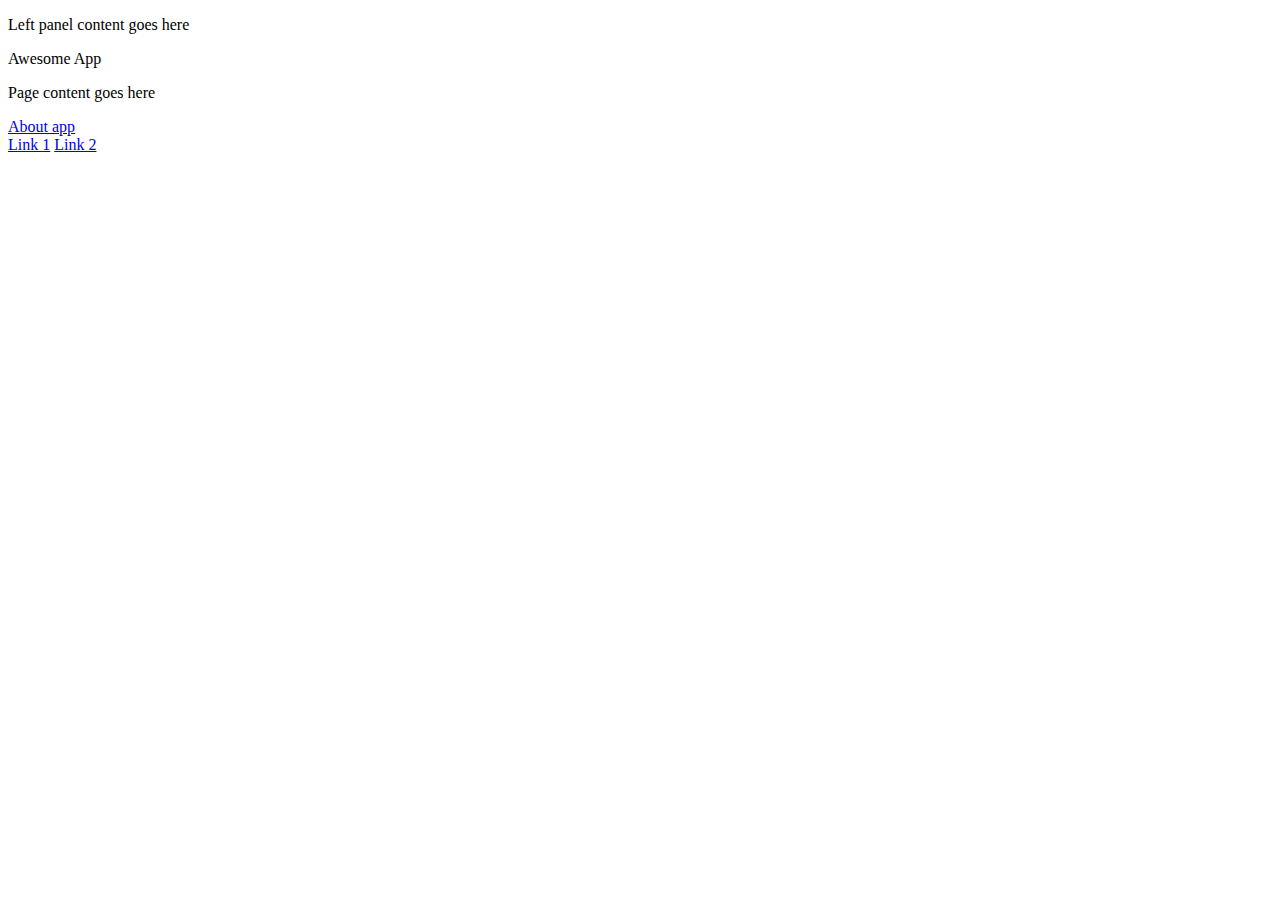
==== index.html @ 9341b5f0 "initial commit" ====
<!DOCTYPE html>
<html>
  <head>
    <!-- Required meta tags-->
    <meta charset="utf-8">
    <meta name="viewport" content="width=device-width, initial-scale=1, maximum-scale=1, minimum-scale=1, user-scalable=no, minimal-ui">
    <meta name="apple-mobile-web-app-capable" content="yes">
    <meta name="apple-mobile-web-app-status-bar-style" content="black">
    <!-- Your app title -->
    <title>My App</title>
    <!-- Path to Framework7 Library CSS-->
    <link rel="stylesheet" href="bower_components/framework7/dist/css/framework7.min.css">
    <!-- Path to your custom app styles-->
    <!-- <link rel="stylesheet" href="path/to/my-app.css"> -->
  </head>
  <body>
    <!-- Status bar overlay for full screen mode (PhoneGap) -->
    <div class="statusbar-overlay"></div>
    <!-- Panels overlay-->
    <div class="panel-overlay"></div>
    <!-- Left panel with reveal effect-->
    <div class="panel panel-left panel-reveal">
      <div class="content-block">
        <p>Left panel content goes here</p>
      </div>
    </div>
    <!-- Views -->
    <div class="views">
      <!-- Your main view, should have "view-main" class -->
      <div class="view view-main">
        <!-- Top Navbar-->
        <div class="navbar">
          <div class="navbar-inner">
            <!-- We need cool sliding animation on title element, so we have additional "sliding" class -->
            <div class="center sliding">Awesome App</div>
            <div class="right">
              <!-- 
                Right link contains only icon - additional "icon-only" class
                Additional "open-panel" class tells app to open panel when we click on this link
              -->
              <a href="#" class="link icon-only open-panel"><i class="icon icon-bars-blue"></i></a>
            </div>
          </div>
        </div>
        <!-- Pages container, because we use fixed-through navbar and toolbar, it has additional appropriate classes-->
        <div class="pages navbar-through toolbar-through">
          <!-- Page, "data-page" contains page name -->
          <div data-page="index" class="page">
            <!-- Scrollable page content -->
            <div class="page-content">
              <p>Page content goes here</p>
              <!-- Link to another page -->
              <a href="about.html">About app</a>
            </div>
          </div>
        </div>
        <!-- Bottom Toolbar-->
        <div class="toolbar">
          <div class="toolbar-inner">
            <!-- Toolbar links -->
            <a href="#" class="link">Link 1</a>
            <a href="#" class="link">Link 2</a>
          </div>
        </div>
      </div>
    </div>
    <!-- Path to Framework7 Library JS-->
    <script type="text/javascript" src="path/to/framework7.min.js"></script>
    <!-- Path to your app js-->
    <script type="text/javascript" src="path/to/my-app.js"></script>
  </body>
</html>
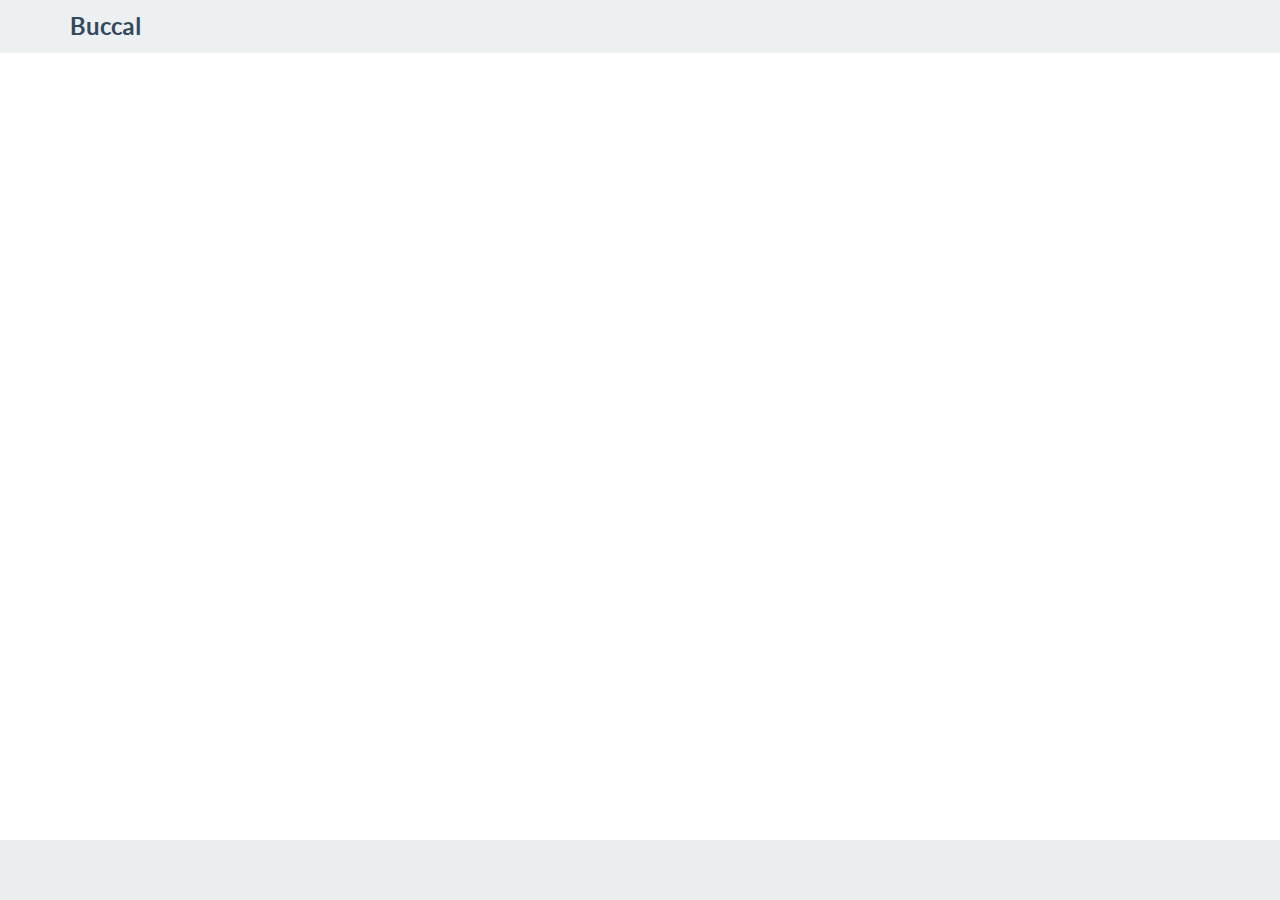
==== commit adc50f3e: "redo" ====
--- a/index.html
+++ b/index.html
@@ -1,72 +1,67 @@
 <!DOCTYPE html>
-<html>
+<html lang="en">
   <head>
-    <!-- Required meta tags-->
     <meta charset="utf-8">
-    <meta name="viewport" content="width=device-width, initial-scale=1, maximum-scale=1, minimum-scale=1, user-scalable=no, minimal-ui">
-    <meta name="apple-mobile-web-app-capable" content="yes">
-    <meta name="apple-mobile-web-app-status-bar-style" content="black">
-    <!-- Your app title -->
-    <title>My App</title>
-    <!-- Path to Framework7 Library CSS-->
-    <link rel="stylesheet" href="bower_components/framework7/dist/css/framework7.min.css">
-    <!-- Path to your custom app styles-->
-    <!-- <link rel="stylesheet" href="path/to/my-app.css"> -->
+    <title>Buccal</title>
+   <meta name="viewport" content="width=device-width, initial-scale=1, maximum-scale=1, minimum-scale=1, user-scalable=no, minimal-ui">
+   <meta name="apple-mobile-web-app-capable" content="yes">
+   <meta name="apple-mobile-web-app-status-bar-style" content="black">
+
+    <!-- Loading Bootstrap -->
+    <link href="bootstrap/css/bootstrap.css" rel="stylesheet">
+
+    <!-- Loading Flat UI -->
+    <link href="css/flat-ui.css" rel="stylesheet">
+    <link href="css/demo.css" rel="stylesheet">
+    <link href="css/custom.css" rel="stylesheet">
+
+    <link rel="shortcut icon" href="images/favicon.ico">
+
+    <!-- HTML5 shim, for IE6-8 support of HTML5 elements. All other JS at the end of file. -->
+    <!--[if lt IE 9]>
+      <script src="js/html5shiv.js"></script>
+      <script src="js/respond.min.js"></script>
+    <![endif]-->
   </head>
   <body>
-    <!-- Status bar overlay for full screen mode (PhoneGap) -->
-    <div class="statusbar-overlay"></div>
-    <!-- Panels overlay-->
-    <div class="panel-overlay"></div>
-    <!-- Left panel with reveal effect-->
-    <div class="panel panel-left panel-reveal">
-      <div class="content-block">
-        <p>Left panel content goes here</p>
+    <div class="container">
+     <!-- Static navbar -->
+      <div class="navbar navbar-default navbar-fixed-top" role="navigation">
+        <div class="container">
+          <div class="navbar-header">
+            <button type="button" class="navbar-toggle" data-toggle="collapse" data-target=".navbar-collapse">
+              <span class="sr-only">Toggle navigation</span>
+            </button>
+            <a class="navbar-brand" href="#">Buccal</a>
+          </div>
+        </div>
       </div>
-    </div>
-    <!-- Views -->
-    <div class="views">
-      <!-- Your main view, should have "view-main" class -->
-      <div class="view view-main">
-        <!-- Top Navbar-->
-        <div class="navbar">
-          <div class="navbar-inner">
-            <!-- We need cool sliding animation on title element, so we have additional "sliding" class -->
-            <div class="center sliding">Awesome App</div>
-            <div class="right">
-              <!-- 
-                Right link contains only icon - additional "icon-only" class
-                Additional "open-panel" class tells app to open panel when we click on this link
-              -->
-              <a href="#" class="link icon-only open-panel"><i class="icon icon-bars-blue"></i></a>
+
+      <!-- FOOTER -->
+      <footer class="footer-fixed">
+        <div class="bottom-menu bottom-menu-large">
+          <div class="container">
+            <div class="row">
+              <div class="col-md-2 navbar-brand">
+                <a href="#fakelink" class="fui-flat"></a>
+              </div>
             </div>
           </div>
         </div>
-        <!-- Pages container, because we use fixed-through navbar and toolbar, it has additional appropriate classes-->
-        <div class="pages navbar-through toolbar-through">
-          <!-- Page, "data-page" contains page name -->
-          <div data-page="index" class="page">
-            <!-- Scrollable page content -->
-            <div class="page-content">
-              <p>Page content goes here</p>
-              <!-- Link to another page -->
-              <a href="about.html">About app</a>
-            </div>
-          </div>
-        </div>
-        <!-- Bottom Toolbar-->
-        <div class="toolbar">
-          <div class="toolbar-inner">
-            <!-- Toolbar links -->
-            <a href="#" class="link">Link 1</a>
-            <a href="#" class="link">Link 2</a>
-          </div>
-        </div>
-      </div>
-    </div>
-    <!-- Path to Framework7 Library JS-->
-    <script type="text/javascript" src="path/to/framework7.min.js"></script>
-    <!-- Path to your app js-->
-    <script type="text/javascript" src="path/to/my-app.js"></script>
+      </footer>
+
+    </div><!-- /.container -->
+
+    <!-- Load JS here for greater good =============================-->
+    <script src="js/jquery-1.8.3.min.js"></script>
+    <script src="js/jquery-ui-1.10.3.custom.min.js"></script>
+    <script src="js/jquery.ui.touch-punch.min.js"></script>
+    <script src="js/bootstrap.min.js"></script>
+    <script src="js/bootstrap-select.js"></script>
+    <script src="js/bootstrap-switch.js"></script>
+    <script src="js/flatui-checkbox.js"></script>
+    <script src="js/flatui-radio.js"></script>
+    <script src="js/jquery.tagsinput.js"></script>
+    <script src="js/jquery.placeholder.js"></script>
   </body>
-</html>              +</html>--- a/css/flat-ui.css
+++ b/css/flat-ui.css
@@ -0,0 +1,6309 @@
+@font-face {
+  font-family: 'Lato';
+  src: url('../fonts/lato/lato-black.eot');
+  src: url('../fonts/lato/lato-black.eot?#iefix') format('embedded-opentype'), url('../fonts/lato/lato-black.woff') format('woff'), url('../fonts/lato/lato-black.ttf') format('truetype'), url('../fonts/lato/lato-black.svg#latoblack') format('svg');
+  font-weight: 900;
+  font-style: normal;
+}
+@font-face {
+  font-family: 'Lato';
+  src: url('../fonts/lato/lato-bold.eot');
+  src: url('../fonts/lato/lato-bold.eot?#iefix') format('embedded-opentype'), url('../fonts/lato/lato-bold.woff') format('woff'), url('../fonts/lato/lato-bold.ttf') format('truetype'), url('../fonts/lato/lato-bold.svg#latobold') format('svg');
+  font-weight: bold;
+  font-style: normal;
+}
+@font-face {
+  font-family: 'Lato';
+  src: url('../fonts/lato/lato-bolditalic.eot');
+  src: url('../fonts/lato/lato-bolditalic.eot?#iefix') format('embedded-opentype'), url('../fonts/lato/lato-bolditalic.woff') format('woff'), url('../fonts/lato/lato-bolditalic.ttf') format('truetype'), url('../fonts/lato/lato-bolditalic.svg#latobold-italic') format('svg');
+  font-weight: bold;
+  font-style: italic;
+}
+@font-face {
+  font-family: 'Lato';
+  src: url('../fonts/lato/lato-italic.eot');
+  src: url('../fonts/lato/lato-italic.eot?#iefix') format('embedded-opentype'), url('../fonts/lato/lato-italic.woff') format('woff'), url('../fonts/lato/lato-italic.ttf') format('truetype'), url('../fonts/lato/lato-italic.svg#latoitalic') format('svg');
+  font-weight: normal;
+  font-style: italic;
+}
+@font-face {
+  font-family: 'Lato';
+  src: url('../fonts/lato/lato-light.eot');
+  src: url('../fonts/lato/lato-light.eot?#iefix') format('embedded-opentype'), url('../fonts/lato/lato-light.woff') format('woff'), url('../fonts/lato/lato-light.ttf') format('truetype'), url('../fonts/lato/lato-light.svg#latolight') format('svg');
+  font-weight: 300;
+  font-style: normal;
+}
+@font-face {
+  font-family: 'Lato';
+  src: url('../fonts/lato/lato-regular.eot');
+  src: url('../fonts/lato/lato-regular.eot?#iefix') format('embedded-opentype'), url('../fonts/lato/lato-regular.woff') format('woff'), url('../fonts/lato/lato-regular.ttf') format('truetype'), url('../fonts/lato/lato-regular.svg#latoregular') format('svg');
+  font-weight: normal;
+  font-style: normal;
+}
+@font-face {
+  font-family: "Flat-UI-Icons";
+  src: url('../fonts/flat-ui-icons-regular.eot');
+  src: url('../fonts/flat-ui-icons-regular.eot?#iefix') format('embedded-opentype'), url('../fonts/flat-ui-icons-regular.woff') format('woff'), url('../fonts/flat-ui-icons-regular.ttf') format('truetype'), url('../fonts/flat-ui-icons-regular.svg#flat-ui-icons-regular') format('svg');
+  font-weight: normal;
+  font-style: normal;
+}
+/* Use the following CSS code if you want to use data attributes for inserting your icons */
+[data-icon]:before {
+  font-family: 'Flat-UI-Icons';
+  content: attr(data-icon);
+  speak: none;
+  font-weight: normal;
+  font-variant: normal;
+  text-transform: none;
+  -webkit-font-smoothing: antialiased;
+  -moz-osx-font-smoothing: grayscale;
+}
+/* Use the following CSS code if you want to have a class per icon */
+/*
+Instead of a list of all class selectors,
+you can use the generic selector below, but it's slower:
+[class*="fui-"] {
+*/
+.fui-triangle-up,
+.fui-triangle-up-small,
+.fui-triangle-right-large,
+.fui-triangle-left-large,
+.fui-triangle-down,
+.fui-info,
+.fui-alert,
+.fui-question,
+.fui-window,
+.fui-windows,
+.fui-arrow-right,
+.fui-arrow-left,
+.fui-loop,
+.fui-cmd,
+.fui-mic,
+.fui-triangle-down-small,
+.fui-check-inverted,
+.fui-heart,
+.fui-location,
+.fui-plus,
+.fui-check,
+.fui-cross,
+.fui-list,
+.fui-new,
+.fui-video,
+.fui-photo,
+.fui-volume,
+.fui-time,
+.fui-eye,
+.fui-chat,
+.fui-home,
+.fui-upload,
+.fui-search,
+.fui-user,
+.fui-mail,
+.fui-lock,
+.fui-power,
+.fui-star,
+.fui-calendar,
+.fui-gear,
+.fui-book,
+.fui-exit,
+.fui-trash,
+.fui-folder,
+.fui-bubble,
+.fui-cross-inverted,
+.fui-plus-inverted,
+.fui-export,
+.fui-radio-unchecked,
+.fui-radio-checked,
+.fui-checkbox-unchecked,
+.fui-checkbox-checked,
+.fui-flat,
+.fui-calendar-solid,
+.fui-star-2,
+.fui-credit-card,
+.fui-clip,
+.fui-link,
+.fui-pause,
+.fui-play,
+.fui-tag,
+.fui-document,
+.fui-image,
+.fui-facebook,
+.fui-youtube,
+.fui-vimeo,
+.fui-twitter,
+.fui-stumbleupon,
+.fui-spotify,
+.fui-skype,
+.fui-pinterest,
+.fui-path,
+.fui-myspace,
+.fui-linkedin,
+.fui-googleplus,
+.fui-dribbble,
+.fui-blogger,
+.fui-behance,
+.fui-list-thumbnailed,
+.fui-list-small-thumbnails,
+.fui-list-numbered,
+.fui-list-large-thumbnails,
+.fui-list-columned,
+.fui-list-bulleted {
+  display: inline-block;
+  font-family: 'Flat-UI-Icons';
+  speak: none;
+  font-style: normal;
+  font-weight: normal;
+  font-variant: normal;
+  text-transform: none;
+  -webkit-font-smoothing: antialiased;
+  -moz-osx-font-smoothing: grayscale;
+}
+.fui-triangle-up:before {
+  content: "\e000";
+}
+.fui-triangle-up-small:before {
+  content: "\e001";
+}
+.fui-triangle-right-large:before {
+  content: "\e002";
+}
+.fui-triangle-left-large:before {
+  content: "\e003";
+}
+.fui-triangle-down:before {
+  content: "\e004";
+}
+.fui-info:before {
+  content: "\e016";
+}
+.fui-alert:before {
+  content: "\e017";
+}
+.fui-question:before {
+  content: "\e018";
+}
+.fui-window:before {
+  content: "\e019";
+}
+.fui-windows:before {
+  content: "\e01a";
+}
+.fui-arrow-right:before {
+  content: "\e02c";
+}
+.fui-arrow-left:before {
+  content: "\e02d";
+}
+.fui-loop:before {
+  content: "\e02e";
+}
+.fui-cmd:before {
+  content: "\e02f";
+}
+.fui-mic:before {
+  content: "\e030";
+}
+.fui-triangle-down-small:before {
+  content: "\e005";
+}
+.fui-check-inverted:before {
+  content: "\e006";
+}
+.fui-heart:before {
+  content: "\e007";
+}
+.fui-location:before {
+  content: "\e008";
+}
+.fui-plus:before {
+  content: "\e009";
+}
+.fui-check:before {
+  content: "\e00a";
+}
+.fui-cross:before {
+  content: "\e00b";
+}
+.fui-list:before {
+  content: "\e00c";
+}
+.fui-new:before {
+  content: "\e00d";
+}
+.fui-video:before {
+  content: "\e00e";
+}
+.fui-photo:before {
+  content: "\e00f";
+}
+.fui-volume:before {
+  content: "\e010";
+}
+.fui-time:before {
+  content: "\e011";
+}
+.fui-eye:before {
+  content: "\e012";
+}
+.fui-chat:before {
+  content: "\e013";
+}
+.fui-home:before {
+  content: "\e015";
+}
+.fui-upload:before {
+  content: "\e01b";
+}
+.fui-search:before {
+  content: "\e01c";
+}
+.fui-user:before {
+  content: "\e01d";
+}
+.fui-mail:before {
+  content: "\e01e";
+}
+.fui-lock:before {
+  content: "\e01f";
+}
+.fui-power:before {
+  content: "\e020";
+}
+.fui-star:before {
+  content: "\e021";
+}
+.fui-calendar:before {
+  content: "\e023";
+}
+.fui-gear:before {
+  content: "\e024";
+}
+.fui-book:before {
+  content: "\e025";
+}
+.fui-exit:before {
+  content: "\e026";
+}
+.fui-trash:before {
+  content: "\e027";
+}
+.fui-folder:before {
+  content: "\e028";
+}
+.fui-bubble:before {
+  content: "\e029";
+}
+.fui-cross-inverted:before {
+  content: "\e02a";
+}
+.fui-plus-inverted:before {
+  content: "\e031";
+}
+.fui-export:before {
+  content: "\e014";
+}
+.fui-radio-unchecked:before {
+  content: "\e02b";
+}
+.fui-radio-checked:before {
+  content: "\e032";
+}
+.fui-checkbox-unchecked:before {
+  content: "\e033";
+}
+.fui-checkbox-checked:before {
+  content: "\e034";
+}
+.fui-flat:before {
+  content: "\e035";
+}
+.fui-calendar-solid:before {
+  content: "\e022";
+}
+.fui-star-2:before {
+  content: "\e036";
+}
+.fui-credit-card:before {
+  content: "\e037";
+}
+.fui-clip:before {
+  content: "\e038";
+}
+.fui-link:before {
+  content: "\e039";
+}
+.fui-pause:before {
+  content: "\e03b";
+}
+.fui-play:before {
+  content: "\e03c";
+}
+.fui-tag:before {
+  content: "\e03d";
+}
+.fui-document:before {
+  content: "\e03e";
+}
+.fui-image:before {
+  content: "\e03a";
+}
+.fui-facebook:before {
+  content: "\e03f";
+}
+.fui-youtube:before {
+  content: "\e040";
+}
+.fui-vimeo:before {
+  content: "\e041";
+}
+.fui-twitter:before {
+  content: "\e042";
+}
+.fui-stumbleupon:before {
+  content: "\e043";
+}
+.fui-spotify:before {
+  content: "\e044";
+}
+.fui-skype:before {
+  content: "\e045";
+}
+.fui-pinterest:before {
+  content: "\e046";
+}
+.fui-path:before {
+  content: "\e047";
+}
+.fui-myspace:before {
+  content: "\e048";
+}
+.fui-linkedin:before {
+  content: "\e049";
+}
+.fui-googleplus:before {
+  content: "\e04a";
+}
+.fui-dribbble:before {
+  content: "\e04c";
+}
+.fui-blogger:before {
+  content: "\e04d";
+}
+.fui-behance:before {
+  content: "\e04e";
+}
+.fui-list-thumbnailed:before {
+  content: "\e04b";
+}
+.fui-list-small-thumbnails:before {
+  content: "\e04f";
+}
+.fui-list-numbered:before {
+  content: "\e050";
+}
+.fui-list-large-thumbnails:before {
+  content: "\e051";
+}
+.fui-list-columned:before {
+  content: "\e052";
+}
+.fui-list-bulleted:before {
+  content: "\e053";
+}
+.dropdown-arrow-inverse {
+  border-bottom-color: #34495e !important;
+  border-top-color: #34495e !important;
+}
+body {
+  font-family: "Lato", Helvetica, Arial, sans-serif;
+  font-size: 18px;
+  line-height: 1.72222;
+  color: #34495e;
+  background-color: #ffffff;
+}
+a {
+  color: #16a085;
+  text-decoration: none;
+  -webkit-transition: 0.25s;
+  transition: 0.25s;
+}
+a:hover,
+a:focus {
+  color: #1abc9c;
+  text-decoration: none;
+}
+a:focus {
+  outline: none;
+}
+.img-rounded {
+  border-radius: 6px;
+}
+.img-thumbnail {
+  padding: 4px;
+  line-height: 1.72222;
+  background-color: #ffffff;
+  border: 2px solid #bdc3c7;
+  border-radius: 6px;
+  -webkit-transition: all 0.25s ease-in-out;
+  transition: all 0.25s ease-in-out;
+  display: inline-block;
+  max-width: 100%;
+  height: auto;
+}
+.img-comment {
+  font-size: 15px;
+  line-height: 1.2;
+  font-style: italic;
+  margin: 24px 0;
+}
+h1,
+h2,
+h3,
+h4,
+h5,
+h6,
+.h1,
+.h2,
+.h3,
+.h4,
+.h5,
+.h6 {
+  font-family: inherit;
+  font-weight: 700;
+  line-height: 1.1;
+  color: inherit;
+}
+h1 small,
+h2 small,
+h3 small,
+h4 small,
+h5 small,
+h6 small,
+.h1 small,
+.h2 small,
+.h3 small,
+.h4 small,
+.h5 small,
+.h6 small {
+  color: #e7e9ec;
+}
+h1,
+h2,
+h3 {
+  margin-top: 30px;
+  margin-bottom: 15px;
+}
+h4,
+h5,
+h6 {
+  margin-top: 15px;
+  margin-bottom: 15px;
+}
+h6 {
+  font-weight: normal;
+}
+h1,
+.h1 {
+  font-size: 61px;
+}
+h2,
+.h2 {
+  font-size: 53px;
+}
+h3,
+.h3 {
+  font-size: 40px;
+}
+h4,
+.h4 {
+  font-size: 29px;
+}
+h5,
+.h5 {
+  font-size: 28px;
+}
+h6,
+.h6 {
+  font-size: 24px;
+}
+p {
+  font-size: 18px;
+  line-height: 1.72222;
+  margin: 0 0 15px;
+}
+.lead {
+  margin-bottom: 30px;
+  font-size: 28px;
+  line-height: 1.46428571;
+  font-weight: 300;
+}
+@media (min-width: 768px) {
+  .lead {
+    font-size: 30.006px;
+  }
+}
+small,
+.small {
+  font-size: 83%;
+  line-height: 2.067;
+}
+.text-muted {
+  color: #bdc3c7;
+}
+.text-inverse {
+  color: #ffffff;
+}
+.text-primary {
+  color: #1abc9c;
+}
+a.text-primary:hover {
+  color: #15967d;
+}
+.text-warning {
+  color: #f1c40f;
+}
+a.text-warning:hover {
+  color: #c19d0c;
+}
+.text-danger {
+  color: #e74c3c;
+}
+a.text-danger:hover {
+  color: #b93d30;
+}
+.text-success {
+  color: #2ecc71;
+}
+a.text-success:hover {
+  color: #25a35a;
+}
+.text-info {
+  color: #3498db;
+}
+a.text-info:hover {
+  color: #2a7aaf;
+}
+.bg-primary {
+  color: #ffffff;
+  background-color: #34495e;
+}
+a.bg-primary:hover {
+  background-color: #222f3d;
+}
+.bg-success {
+  background-color: #dff0d8;
+}
+a.bg-success:hover {
+  background-color: #c1e2b3;
+}
+.bg-info {
+  background-color: #d9edf7;
+}
+a.bg-info:hover {
+  background-color: #afd9ee;
+}
+.bg-warning {
+  background-color: #fcf8e3;
+}
+a.bg-warning:hover {
+  background-color: #f7ecb5;
+}
+.bg-danger {
+  background-color: #f2dede;
+}
+a.bg-danger:hover {
+  background-color: #e4b9b9;
+}
+.page-header {
+  padding-bottom: 14px;
+  margin: 60px 0 30px;
+  border-bottom: 1px solid #e7e9ec;
+}
+ul,
+ol {
+  margin-bottom: 15px;
+}
+dl {
+  margin-bottom: 30px;
+}
+dt,
+dd {
+  line-height: 1.72222;
+}
+@media (min-width: 768px) {
+  .dl-horizontal dt {
+    width: 160px;
+  }
+  .dl-horizontal dd {
+    margin-left: 180px;
+  }
+}
+abbr[title],
+abbr[data-original-title] {
+  border-bottom: 1px dotted #bdc3c7;
+}
+blockquote {
+  border-left: 3px solid #e7e9ec;
+  padding: 0 0 0 16px;
+  margin: 0 0 30px;
+}
+blockquote p {
+  font-size: 20px;
+  line-height: 1.55;
+  font-weight: normal;
+  margin-bottom: .4em;
+}
+blockquote small,
+blockquote .small {
+  font-size: 18px;
+  line-height: 1.72222;
+  font-style: italic;
+  color: inherit;
+}
+blockquote small:before,
+blockquote .small:before {
+  content: "";
+}
+blockquote.pull-right {
+  padding-right: 16px;
+  padding-left: 0;
+  border-right: 3px solid #e7e9ec;
+  border-left: 0;
+}
+blockquote.pull-right small:after {
+  content: "";
+}
+address {
+  margin-bottom: 30px;
+  line-height: 1.72222;
+}
+code,
+kbd,
+pre,
+samp {
+  font-family: Monaco, Menlo, Consolas, "Courier New", monospace;
+}
+code {
+  padding: 2px 6px;
+  font-size: 85%;
+  color: #c7254e;
+  background-color: #f9f2f4;
+  border-radius: 4px;
+}
+kbd {
+  padding: 2px 6px;
+  font-size: 85%;
+  color: #ffffff;
+  background-color: #34495e;
+  border-radius: 4px;
+  box-shadow: none;
+}
+pre {
+  padding: 8px;
+  margin: 0 0 15px;
+  font-size: 13px;
+  line-height: 1.72222;
+  color: inherit;
+  background-color: #ffffff;
+  border: 2px solid #e7e9ec;
+  border-radius: 6px;
+  white-space: pre;
+}
+.pre-scrollable {
+  max-height: 340px;
+}
+.thumbnail {
+  display: block;
+  padding: 4px;
+  margin-bottom: 5px;
+  line-height: 1.72222;
+  background-color: #ffffff;
+  border: 2px solid #bdc3c7;
+  border-radius: 6px;
+  -webkit-transition: all 0.25s ease-in-out;
+  transition: all 0.25s ease-in-out;
+}
+.thumbnail > img,
+.thumbnail a > img {
+  display: block;
+  max-width: 100%;
+  height: auto;
+  margin-left: auto;
+  margin-right: auto;
+}
+a.thumbnail:hover,
+a.thumbnail:focus,
+a.thumbnail.active {
+  border-color: #16a085;
+}
+.thumbnail .caption {
+  padding: 9px;
+  color: #34495e;
+}
+.btn {
+  border: none;
+  font-size: 15px;
+  font-weight: normal;
+  line-height: 1.4;
+  border-radius: 4px;
+  padding: 10px 15px;
+  -webkit-font-smoothing: subpixel-antialiased;
+  -webkit-transition: border .25s linear, color .25s linear, background-color .25s linear;
+  transition: border .25s linear, color .25s linear, background-color .25s linear;
+}
+.btn:hover,
+.btn:focus {
+  outline: none;
+  color: #ffffff;
+}
+.btn:active,
+.btn.active {
+  outline: none;
+  -webkit-box-shadow: none;
+  box-shadow: none;
+}
+.btn.disabled,
+.btn[disabled],
+fieldset[disabled] .btn {
+  background-color: #bdc3c7;
+  color: rgba(255, 255, 255, 0.75);
+  opacity: 0.7;
+  filter: alpha(opacity=70);
+}
+.btn > [class^="fui-"] {
+  margin: 0 1px;
+  position: relative;
+  line-height: 1;
+  top: 1px;
+}
+.btn-xs.btn > [class^="fui-"] {
+  font-size: 11px;
+  top: 0;
+}
+.btn-hg.btn > [class^="fui-"] {
+  top: 2px;
+}
+.btn-default {
+  color: #ffffff;
+  background-color: #bdc3c7;
+}
+.btn-default:hover,
+.btn-default.hover,
+.btn-default:focus,
+.btn-default:active,
+.btn-default.active,
+.open .dropdown-toggle.btn-default {
+  color: #ffffff;
+  background-color: #cacfd2;
+  border-color: #cacfd2;
+}
+.btn-default:active,
+.btn-default.active,
+.open .dropdown-toggle.btn-default {
+  background: #a1a6a9;
+  border-color: #a1a6a9;
+}
+.btn-default.disabled,
+.btn-default[disabled],
+fieldset[disabled] .btn-default,
+.btn-default.disabled:hover,
+.btn-default[disabled]:hover,
+fieldset[disabled] .btn-default:hover,
+.btn-default.disabled.hover,
+.btn-default[disabled].hover,
+fieldset[disabled] .btn-default.hover,
+.btn-default.disabled:focus,
+.btn-default[disabled]:focus,
+fieldset[disabled] .btn-default:focus,
+.btn-default.disabled:active,
+.btn-default[disabled]:active,
+fieldset[disabled] .btn-default:active,
+.btn-default.disabled.active,
+.btn-default[disabled].active,
+fieldset[disabled] .btn-default.active {
+  background-color: #bdc3c7;
+  border-color: #bdc3c7;
+}
+.btn-default .badge {
+  color: #bdc3c7;
+  background-color: #ffffff;
+}
+.btn-primary {
+  color: #ffffff;
+  background-color: #1abc9c;
+}
+.btn-primary:hover,
+.btn-primary.hover,
+.btn-primary:focus,
+.btn-primary:active,
+.btn-primary.active,
+.open .dropdown-toggle.btn-primary {
+  color: #ffffff;
+  background-color: #48c9b0;
+  border-color: #48c9b0;
+}
+.btn-primary:active,
+.btn-primary.active,
+.open .dropdown-toggle.btn-primary {
+  background: #16a085;
+  border-color: #16a085;
+}
+.btn-primary.disabled,
+.btn-primary[disabled],
+fieldset[disabled] .btn-primary,
+.btn-primary.disabled:hover,
+.btn-primary[disabled]:hover,
+fieldset[disabled] .btn-primary:hover,
+.btn-primary.disabled.hover,
+.btn-primary[disabled].hover,
+fieldset[disabled] .btn-primary.hover,
+.btn-primary.disabled:focus,
+.btn-primary[disabled]:focus,
+fieldset[disabled] .btn-primary:focus,
+.btn-primary.disabled:active,
+.btn-primary[disabled]:active,
+fieldset[disabled] .btn-primary:active,
+.btn-primary.disabled.active,
+.btn-primary[disabled].active,
+fieldset[disabled] .btn-primary.active {
+  background-color: #1abc9c;
+  border-color: #1abc9c;
+}
+.btn-primary .badge {
+  color: #1abc9c;
+  background-color: #ffffff;
+}
+.btn-info {
+  color: #ffffff;
+  background-color: #3498db;
+}
+.btn-info:hover,
+.btn-info.hover,
+.btn-info:focus,
+.btn-info:active,
+.btn-info.active,
+.open .dropdown-toggle.btn-info {
+  color: #ffffff;
+  background-color: #5dade2;
+  border-color: #5dade2;
+}
+.btn-info:active,
+.btn-info.active,
+.open .dropdown-toggle.btn-info {
+  background: #2c81ba;
+  border-color: #2c81ba;
+}
+.btn-info.disabled,
+.btn-info[disabled],
+fieldset[disabled] .btn-info,
+.btn-info.disabled:hover,
+.btn-info[disabled]:hover,
+fieldset[disabled] .btn-info:hover,
+.btn-info.disabled.hover,
+.btn-info[disabled].hover,
+fieldset[disabled] .btn-info.hover,
+.btn-info.disabled:focus,
+.btn-info[disabled]:focus,
+fieldset[disabled] .btn-info:focus,
+.btn-info.disabled:active,
+.btn-info[disabled]:active,
+fieldset[disabled] .btn-info:active,
+.btn-info.disabled.active,
+.btn-info[disabled].active,
+fieldset[disabled] .btn-info.active {
+  background-color: #3498db;
+  border-color: #3498db;
+}
+.btn-info .badge {
+  color: #3498db;
+  background-color: #ffffff;
+}
+.btn-danger {
+  color: #ffffff;
+  background-color: #e74c3c;
+}
+.btn-danger:hover,
+.btn-danger.hover,
+.btn-danger:focus,
+.btn-danger:active,
+.btn-danger.active,
+.open .dropdown-toggle.btn-danger {
+  color: #ffffff;
+  background-color: #ec7063;
+  border-color: #ec7063;
+}
+.btn-danger:active,
+.btn-danger.active,
+.open .dropdown-toggle.btn-danger {
+  background: #c44133;
+  border-color: #c44133;
+}
+.btn-danger.disabled,
+.btn-danger[disabled],
+fieldset[disabled] .btn-danger,
+.btn-danger.disabled:hover,
+.btn-danger[disabled]:hover,
+fieldset[disabled] .btn-danger:hover,
+.btn-danger.disabled.hover,
+.btn-danger[disabled].hover,
+fieldset[disabled] .btn-danger.hover,
+.btn-danger.disabled:focus,
+.btn-danger[disabled]:focus,
+fieldset[disabled] .btn-danger:focus,
+.btn-danger.disabled:active,
+.btn-danger[disabled]:active,
+fieldset[disabled] .btn-danger:active,
+.btn-danger.disabled.active,
+.btn-danger[disabled].active,
+fieldset[disabled] .btn-danger.active {
+  background-color: #e74c3c;
+  border-color: #e74c3c;
+}
+.btn-danger .badge {
+  color: #e74c3c;
+  background-color: #ffffff;
+}
+.btn-success {
+  color: #ffffff;
+  background-color: #2ecc71;
+}
+.btn-success:hover,
+.btn-success.hover,
+.btn-success:focus,
+.btn-success:active,
+.btn-success.active,
+.open .dropdown-toggle.btn-success {
+  color: #ffffff;
+  background-color: #58d68d;
+  border-color: #58d68d;
+}
+.btn-success:active,
+.btn-success.active,
+.open .dropdown-toggle.btn-success {
+  background: #27ad60;
+  border-color: #27ad60;
+}
+.btn-success.disabled,
+.btn-success[disabled],
+fieldset[disabled] .btn-success,
+.btn-success.disabled:hover,
+.btn-success[disabled]:hover,
+fieldset[disabled] .btn-success:hover,
+.btn-success.disabled.hover,
+.btn-success[disabled].hover,
+fieldset[disabled] .btn-success.hover,
+.btn-success.disabled:focus,
+.btn-success[disabled]:focus,
+fieldset[disabled] .btn-success:focus,
+.btn-success.disabled:active,
+.btn-success[disabled]:active,
+fieldset[disabled] .btn-success:active,
+.btn-success.disabled.active,
+.btn-success[disabled].active,
+fieldset[disabled] .btn-success.active {
+  background-color: #2ecc71;
+  border-color: #2ecc71;
+}
+.btn-success .badge {
+  color: #2ecc71;
+  background-color: #ffffff;
+}
+.btn-warning {
+  color: #ffffff;
+  background-color: #f1c40f;
+}
+.btn-warning:hover,
+.btn-warning.hover,
+.btn-warning:focus,
+.btn-warning:active,
+.btn-warning.active,
+.open .dropdown-toggle.btn-warning {
+  color: #ffffff;
+  background-color: #f5d313;
+  border-color: #f5d313;
+}
+.btn-warning:active,
+.btn-warning.active,
+.open .dropdown-toggle.btn-warning {
+  background: #cda70d;
+  border-color: #cda70d;
+}
+.btn-warning.disabled,
+.btn-warning[disabled],
+fieldset[disabled] .btn-warning,
+.btn-warning.disabled:hover,
+.btn-warning[disabled]:hover,
+fieldset[disabled] .btn-warning:hover,
+.btn-warning.disabled.hover,
+.btn-warning[disabled].hover,
+fieldset[disabled] .btn-warning.hover,
+.btn-warning.disabled:focus,
+.btn-warning[disabled]:focus,
+fieldset[disabled] .btn-warning:focus,
+.btn-warning.disabled:active,
+.btn-warning[disabled]:active,
+fieldset[disabled] .btn-warning:active,
+.btn-warning.disabled.active,
+.btn-warning[disabled].active,
+fieldset[disabled] .btn-warning.active {
+  background-color: #f1c40f;
+  border-color: #f1c40f;
+}
+.btn-warning .badge {
+  color: #f1c40f;
+  background-color: #ffffff;
+}
+.btn-inverse {
+  color: #ffffff;
+  background-color: #34495e;
+}
+.btn-inverse:hover,
+.btn-inverse.hover,
+.btn-inverse:focus,
+.btn-inverse:active,
+.btn-inverse.active,
+.open .dropdown-toggle.btn-inverse {
+  color: #ffffff;
+  background-color: #415b76;
+  border-color: #415b76;
+}
+.btn-inverse:active,
+.btn-inverse.active,
+.open .dropdown-toggle.btn-inverse {
+  background: #2c3e50;
+  border-color: #2c3e50;
+}
+.btn-inverse.disabled,
+.btn-inverse[disabled],
+fieldset[disabled] .btn-inverse,
+.btn-inverse.disabled:hover,
+.btn-inverse[disabled]:hover,
+fieldset[disabled] .btn-inverse:hover,
+.btn-inverse.disabled.hover,
+.btn-inverse[disabled].hover,
+fieldset[disabled] .btn-inverse.hover,
+.btn-inverse.disabled:focus,
+.btn-inverse[disabled]:focus,
+fieldset[disabled] .btn-inverse:focus,
+.btn-inverse.disabled:active,
+.btn-inverse[disabled]:active,
+fieldset[disabled] .btn-inverse:active,
+.btn-inverse.disabled.active,
+.btn-inverse[disabled].active,
+fieldset[disabled] .btn-inverse.active {
+  background-color: #34495e;
+  border-color: #34495e;
+}
+.btn-inverse .badge {
+  color: #34495e;
+  background-color: #ffffff;
+}
+.btn-embossed {
+  -webkit-box-shadow: inset 0 -2px 0 rgba(0, 0, 0, 0.15);
+  box-shadow: inset 0 -2px 0 rgba(0, 0, 0, 0.15);
+}
+.btn-embossed.active,
+.btn-embossed:active {
+  -webkit-box-shadow: inset 0 2px 0 rgba(0, 0, 0, 0.15);
+  box-shadow: inset 0 2px 0 rgba(0, 0, 0, 0.15);
+}
+.btn-wide {
+  min-width: 140px;
+  padding-left: 30px;
+  padding-right: 30px;
+}
+.btn-link {
+  color: #16a085;
+}
+.btn-link:hover,
+.btn-link:focus {
+  color: #1abc9c;
+  text-decoration: underline;
+  background-color: transparent;
+}
+.btn-link[disabled]:hover,
+fieldset[disabled] .btn-link:hover,
+.btn-link[disabled]:focus,
+fieldset[disabled] .btn-link:focus {
+  color: #bdc3c7;
+  text-decoration: none;
+}
+.btn-hg {
+  padding: 13px 20px;
+  font-size: 22px;
+  line-height: 1.227;
+  border-radius: 6px;
+}
+.btn-lg {
+  padding: 10px 19px;
+  font-size: 17px;
+  line-height: 1.471;
+  border-radius: 6px;
+}
+.btn-sm {
+  padding: 9px 13px;
+  font-size: 13px;
+  line-height: 1.385;
+  border-radius: 4px;
+}
+.btn-xs {
+  padding: 6px 9px;
+  font-size: 12px;
+  line-height: 1.083;
+  border-radius: 3px;
+}
+.btn-tip {
+  font-weight: 300;
+  padding-left: 10px;
+  font-size: 92%;
+}
+.btn-block {
+  white-space: normal;
+}
+[class*="btn-social-"] {
+  padding: 10px 15px;
+  font-size: 13px;
+  line-height: 1.077;
+  border-radius: 4px;
+}
+.btn-social-pinterest {
+  color: #ffffff;
+  background-color: #cb2028;
+}
+.btn-social-pinterest:hover,
+.btn-social-pinterest:focus {
+  background-color: #d54d53;
+}
+.btn-social-pinterest:active,
+.btn-social-pinterest.active {
+  background-color: #ad1b22;
+}
+.btn-social-linkedin {
+  color: #ffffff;
+  background-color: #0072b5;
+}
+.btn-social-linkedin:hover,
+.btn-social-linkedin:focus {
+  background-color: #338ec4;
+}
+.btn-social-linkedin:active,
+.btn-social-linkedin.active {
+  background-color: #00619a;
+}
+.btn-social-stumbleupon {
+  color: #ffffff;
+  background-color: #ed4a13;
+}
+.btn-social-stumbleupon:hover,
+.btn-social-stumbleupon:focus {
+  background-color: #f16e42;
+}
+.btn-social-stumbleupon:active,
+.btn-social-stumbleupon.active {
+  background-color: #c93f10;
+}
+.btn-social-googleplus {
+  color: #ffffff;
+  background-color: #2d2d2d;
+}
+.btn-social-googleplus:hover,
+.btn-social-googleplus:focus {
+  background-color: #575757;
+}
+.btn-social-googleplus:active,
+.btn-social-googleplus.active {
+  background-color: #262626;
+}
+.btn-social-facebook {
+  color: #ffffff;
+  background-color: #2f4b93;
+}
+.btn-social-facebook:hover,
+.btn-social-facebook:focus {
+  background-color: #596fa9;
+}
+.btn-social-facebook:active,
+.btn-social-facebook.active {
+  background-color: #28407d;
+}
+.btn-social-twitter {
+  color: #ffffff;
+  background-color: #00bdef;
+}
+.btn-social-twitter:hover,
+.btn-social-twitter:focus {
+  background-color: #33caf2;
+}
+.btn-social-twitter:active,
+.btn-social-twitter.active {
+  background-color: #00a1cb;
+}
+.btn-default .caret {
+  border-top-color: #ffffff;
+}
+.btn-primary .caret,
+.btn-success .caret,
+.btn-warning .caret,
+.btn-danger .caret,
+.btn-info .caret {
+  border-top-color: #ffffff;
+}
+.dropup .btn-default .caret {
+  border-bottom-color: #ffffff;
+}
+.dropup .btn-primary .caret,
+.dropup .btn-success .caret,
+.dropup .btn-warning .caret,
+.dropup .btn-danger .caret,
+.dropup .btn-info .caret {
+  border-bottom-color: #ffffff;
+}
+.btn-group-xs > .btn {
+  padding: 6px 9px;
+  font-size: 12px;
+  line-height: 1.083;
+  border-radius: 3px;
+}
+.btn-group-sm > .btn {
+  padding: 9px 13px;
+  font-size: 13px;
+  line-height: 1.385;
+  border-radius: 4px;
+}
+.btn-group-lg > .btn {
+  padding: 10px 19px;
+  font-size: 17px;
+  line-height: 1.471;
+  border-radius: 6px;
+}
+.btn-group-gh > .btn {
+  padding: 13px 20px;
+  font-size: 22px;
+  line-height: 1.227;
+  border-radius: 6px;
+}
+.btn-group > .btn + .btn {
+  margin-left: 0;
+}
+.btn-group > .btn + .dropdown-toggle {
+  border-left: 2px solid rgba(52, 73, 94, 0.15);
+  padding-left: 12px;
+  padding-right: 12px;
+}
+.btn-group > .btn + .dropdown-toggle .caret {
+  margin-left: 3px;
+  margin-right: 3px;
+}
+.btn-group > .btn.btn-gh + .dropdown-toggle .caret {
+  margin-left: 7px;
+  margin-right: 7px;
+}
+.btn-group > .btn.btn-sm + .dropdown-toggle .caret {
+  margin-left: 0;
+  margin-right: 0;
+}
+.dropdown-toggle .caret {
+  margin-left: 8px;
+}
+.btn-group > .btn,
+.btn-group > .dropdown-menu,
+.btn-group > .popover {
+  font-weight: 400;
+}
+.btn-group:focus .dropdown-toggle {
+  outline: none;
+  -webkit-transition: 0.25s;
+  transition: 0.25s;
+}
+.btn-group.open .dropdown-toggle {
+  color: rgba(255, 255, 255, 0.75);
+  -webkit-box-shadow: none;
+  box-shadow: none;
+}
+.btn-toolbar .btn.active {
+  color: #ffffff;
+}
+.btn-toolbar .btn > [class^="fui-"] {
+  font-size: 16px;
+  margin: 0 1px;
+}
+.caret {
+  border-width: 8px 6px;
+  border-bottom-color: #34495e;
+  border-top-color: #34495e;
+  border-style: solid;
+  border-bottom-style: none;
+  -webkit-transition: 0.25s;
+  transition: 0.25s;
+  -webkit-transform: scale(1.001, );
+  -ms-transform: scale(1.001, );
+  transform: scale(1.001, );
+}
+.dropup .caret,
+.dropup .btn-lg .caret,
+.navbar-fixed-bottom .dropdown .caret {
+  border-bottom-width: 8px;
+}
+.btn-lg .caret {
+  border-top-width: 8px;
+  border-right-width: 6px;
+  border-left-width: 6px;
+}
+.select {
+  display: inline-block;
+  margin-bottom: 10px;
+}
+[class*="span"] > .select[class*="span"] {
+  margin-left: 0;
+}
+.select[class*="span"] .btn {
+  width: 100%;
+}
+.select.select-block {
+  display: block;
+  float: none;
+  margin-left: 0;
+  width: auto;
+}
+.select.select-block:before,
+.select.select-block:after {
+  content: " ";
+  /* 1 */
+
+  display: table;
+  /* 2 */
+
+}
+.select.select-block:after {
+  clear: both;
+}
+.select.select-block .btn {
+  width: 100%;
+}
+.select.select-block .dropdown-menu {
+  width: 100%;
+}
+.select .btn {
+  width: 220px;
+}
+.select .btn.btn-hg .filter-option {
+  left: 20px;
+  right: 40px;
+  top: 13px;
+}
+.select .btn.btn-hg .caret {
+  right: 20px;
+}
+.select .btn.btn-lg .filter-option {
+  left: 18px;
+  right: 38px;
+}
+.select .btn.btn-sm .filter-option {
+  left: 13px;
+  right: 33px;
+}
+.select .btn.btn-sm .caret {
+  right: 13px;
+}
+.select .btn.btn-xs .filter-option {
+  left: 13px;
+  right: 33px;
+  top: 5px;
+}
+.select .btn.btn-xs .caret {
+  right: 13px;
+}
+.select .btn .filter-option {
+  height: 26px;
+  left: 13px;
+  overflow: hidden;
+  position: absolute;
+  right: 33px;
+  text-align: left;
+  top: 10px;
+}
+.select .btn .caret {
+  position: absolute;
+  right: 16px;
+  top: 50%;
+  margin-top: -3px;
+}
+.select .btn .dropdown-toggle {
+  border-radius: 6px;
+}
+.select .btn .dropdown-menu {
+  min-width: 100%;
+}
+.select .btn .dropdown-menu dt {
+  cursor: default;
+  display: block;
+  padding: 3px 20px;
+}
+.select .btn .dropdown-menu li:not(.disabled) > a:hover small {
+  color: rgba(255, 255, 255, 0.004);
+}
+.select .btn .dropdown-menu li > a {
+  min-height: 20px;
+}
+.select .btn .dropdown-menu li > a.opt {
+  padding-left: 35px;
+}
+.select .btn .dropdown-menu li small {
+  padding-left: .5em;
+}
+.select .btn .dropdown-menu li > dt small {
+  font-weight: normal;
+}
+.select .btn > .disabled,
+.select .btn .dropdown-menu li.disabled > a {
+  cursor: default;
+}
+.select .caret {
+  border-bottom-color: #ffffff;
+  border-top-color: #ffffff;
+}
+legend {
+  display: block;
+  width: 100%;
+  padding: 0;
+  margin-bottom: 15px;
+  font-size: 24px;
+  line-height: inherit;
+  color: inherit;
+  border-bottom: none;
+}
+textarea {
+  font-size: 20px;
+  line-height: 24px;
+  padding: 5px 11px;
+}
+input[type="search"] {
+  -webkit-appearance: none !important;
+}
+label {
+  font-weight: normal;
+  font-size: 15px;
+  line-height: 2.4;
+}
+.form-control:-moz-placeholder {
+  color: #b2bcc5;
+}
+.form-control::-moz-placeholder {
+  color: #b2bcc5;
+  opacity: 1;
+}
+.form-control:-ms-input-placeholder {
+  color: #b2bcc5;
+}
+.form-control::-webkit-input-placeholder {
+  color: #b2bcc5;
+}
+.form-control.placeholder {
+  color: #b2bcc5;
+}
+.form-control {
+  border: 2px solid #bdc3c7;
+  color: #34495e;
+  font-family: "Lato", Helvetica, Arial, sans-serif;
+  font-size: 15px;
+  line-height: 1.467;
+  padding: 8px 12px;
+  height: 42px;
+  -webkit-appearance: none;
+  border-radius: 6px;
+  -webkit-box-shadow: none;
+  box-shadow: none;
+  -webkit-transition: border .25s linear, color .25s linear, background-color .25s linear;
+  transition: border .25s linear, color .25s linear, background-color .25s linear;
+}
+.form-group.focus .form-control,
+.form-control:focus {
+  border-color: #1abc9c;
+  outline: 0;
+  -webkit-box-shadow: none;
+  box-shadow: none;
+}
+.form-control[disabled],
+.form-control[readonly],
+fieldset[disabled] .form-control {
+  background-color: #f4f6f6;
+  border-color: #d5dbdb;
+  color: #d5dbdb;
+  cursor: default;
+  opacity: 0.7;
+  filter: alpha(opacity=70);
+}
+.form-control.flat {
+  border-color: transparent;
+}
+.form-control.flat:hover {
+  border-color: #bdc3c7;
+}
+.form-control.flat:focus {
+  border-color: #1abc9c;
+}
+.input-sm {
+  height: 35px;
+  padding: 6px 10px;
+  font-size: 13px;
+  line-height: 1.462;
+  border-radius: 6px;
+}
+select.input-sm {
+  height: 35px;
+  line-height: 35px;
+}
+textarea.input-sm,
+select[multiple].input-sm {
+  height: auto;
+}
+.input-lg {
+  height: 45px;
+  padding: 10px 15px;
+  font-size: 17px;
+  line-height: 1.235;
+  border-radius: 6px;
+}
+select.input-lg {
+  height: 45px;
+  line-height: 45px;
+}
+textarea.input-lg,
+select[multiple].input-lg {
+  height: auto;
+}
+.input-hg {
+  height: 53px;
+  padding: 10px 16px;
+  font-size: 22px;
+  line-height: 1.318;
+  border-radius: 6px;
+}
+select.input-hg {
+  height: 53px;
+  line-height: 53px;
+}
+textarea.input-hg,
+select[multiple].input-hg {
+  height: auto;
+}
+.has-warning .help-block,
+.has-warning .control-label,
+.has-warning .radio,
+.has-warning .checkbox,
+.has-warning .radio-inline,
+.has-warning .checkbox-inline {
+  color: #f1c40f;
+}
+.has-warning .form-control {
+  color: #f1c40f;
+  border-color: #f1c40f;
+  -webkit-box-shadow: none;
+  box-shadow: none;
+}
+.has-warning .form-control:-moz-placeholder {
+  color: #f1c40f;
+}
+.has-warning .form-control::-moz-placeholder {
+  color: #f1c40f;
+  opacity: 1;
+}
+.has-warning .form-control:-ms-input-placeholder {
+  color: #f1c40f;
+}
+.has-warning .form-control::-webkit-input-placeholder {
+  color: #f1c40f;
+}
+.has-warning .form-control.placeholder {
+  color: #f1c40f;
+}
+.has-warning .form-control:focus {
+  border-color: #f1c40f;
+  -webkit-box-shadow: none;
+  box-shadow: none;
+}
+.has-warning .input-group-addon {
+  color: #f1c40f;
+  border-color: #f1c40f;
+  background-color: #ffffff;
+}
+.has-error .help-block,
+.has-error .control-label,
+.has-error .radio,
+.has-error .checkbox,
+.has-error .radio-inline,
+.has-error .checkbox-inline {
+  color: #e74c3c;
+}
+.has-error .form-control {
+  color: #e74c3c;
+  border-color: #e74c3c;
+  -webkit-box-shadow: none;
+  box-shadow: none;
+}
+.has-error .form-control:-moz-placeholder {
+  color: #e74c3c;
+}
+.has-error .form-control::-moz-placeholder {
+  color: #e74c3c;
+  opacity: 1;
+}
+.has-error .form-control:-ms-input-placeholder {
+  color: #e74c3c;
+}
+.has-error .form-control::-webkit-input-placeholder {
+  color: #e74c3c;
+}
+.has-error .form-control.placeholder {
+  color: #e74c3c;
+}
+.has-error .form-control:focus {
+  border-color: #e74c3c;
+  -webkit-box-shadow: none;
+  box-shadow: none;
+}
+.has-error .input-group-addon {
+  color: #e74c3c;
+  border-color: #e74c3c;
+  background-color: #ffffff;
+}
+.has-success .help-block,
+.has-success .control-label,
+.has-success .radio,
+.has-success .checkbox,
+.has-success .radio-inline,
+.has-success .checkbox-inline {
+  color: #2ecc71;
+}
+.has-success .form-control {
+  color: #2ecc71;
+  border-color: #2ecc71;
+  -webkit-box-shadow: none;
+  box-shadow: none;
+}
+.has-success .form-control:-moz-placeholder {
+  color: #2ecc71;
+}
+.has-success .form-control::-moz-placeholder {
+  color: #2ecc71;
+  opacity: 1;
+}
+.has-success .form-control:-ms-input-placeholder {
+  color: #2ecc71;
+}
+.has-success .form-control::-webkit-input-placeholder {
+  color: #2ecc71;
+}
+.has-success .form-control.placeholder {
+  color: #2ecc71;
+}
+.has-success .form-control:focus {
+  border-color: #2ecc71;
+  -webkit-box-shadow: none;
+  box-shadow: none;
+}
+.has-success .input-group-addon {
+  color: #2ecc71;
+  border-color: #2ecc71;
+  background-color: #ffffff;
+}
+.help-block {
+  font-size: 15px;
+  margin-bottom: 5px;
+  color: inherit;
+}
+.form-group {
+  position: relative;
+  margin-bottom: 20px;
+}
+.form-horizontal .control-label,
+.form-horizontal .radio,
+.form-horizontal .checkbox,
+.form-horizontal .radio-inline,
+.form-horizontal .checkbox-inline {
+  margin-top: 0;
+  margin-bottom: 0;
+  padding-top: 6px;
+}
+.form-horizontal .form-group {
+  margin-left: -15px;
+  margin-right: -15px;
+}
+.form-horizontal .form-group:before,
+.form-horizontal .form-group:after {
+  content: " ";
+  /* 1 */
+
+  display: table;
+  /* 2 */
+
+}
+.form-horizontal .form-group:after {
+  clear: both;
+}
+.form-horizontal .form-control-static {
+  padding-top: 6px;
+}
+.form-group {
+  position: relative;
+}
+.form-control + .input-icon {
+  position: absolute;
+  top: 2px;
+  right: 2px;
+  line-height: 37px;
+  vertical-align: middle;
+  font-size: 20px;
+  color: #b2bcc5;
+  background-color: #ffffff;
+  padding: 0 12px 0 0;
+  border-radius: 6px;
+}
+.input-hg + .input-icon {
+  line-height: 49px;
+  padding: 0 16px 0 0;
+}
+.input-lg + .input-icon {
+  line-height: 41px;
+  padding: 0 15px 0 0;
+}
+.input-sm + .input-icon {
+  font-size: 18px;
+  line-height: 30px;
+  padding: 0 10px 0 0;
+}
+.has-success .input-icon {
+  color: #2ecc71;
+}
+.has-warning .input-icon {
+  color: #f1c40f;
+}
+.has-error .input-icon {
+  color: #e74c3c;
+}
+.form-control[disabled] + .input-icon,
+.form-control[readonly] + .input-icon,
+fieldset[disabled] .form-control + .input-icon,
+.form-control.disabled + .input-icon {
+  color: #d5dbdb;
+  background-color: transparent;
+  opacity: 0.7;
+  filter: alpha(opacity=70);
+}
+.input-group-hg > .form-control,
+.input-group-hg > .input-group-addon,
+.input-group-hg > .input-group-btn > .btn {
+  height: 53px;
+  padding: 10px 16px;
+  font-size: 22px;
+  line-height: 1.318;
+  border-radius: 6px;
+}
+select.input-group-hg > .form-control,
+select.input-group-hg > .input-group-addon,
+select.input-group-hg > .input-group-btn > .btn {
+  height: 53px;
+  line-height: 53px;
+}
+textarea.input-group-hg > .form-control,
+textarea.input-group-hg > .input-group-addon,
+textarea.input-group-hg > .input-group-btn > .btn,
+select[multiple].input-group-hg > .form-control,
+select[multiple].input-group-hg > .input-group-addon,
+select[multiple].input-group-hg > .input-group-btn > .btn {
+  height: auto;
+}
+.input-group-lg > .form-control,
+.input-group-lg > .input-group-addon,
+.input-group-lg > .input-group-btn > .btn {
+  height: 45px;
+  padding: 10px 15px;
+  font-size: 17px;
+  line-height: 1.235;
+  border-radius: 6px;
+}
+select.input-group-lg > .form-control,
+select.input-group-lg > .input-group-addon,
+select.input-group-lg > .input-group-btn > .btn {
+  height: 45px;
+  line-height: 45px;
+}
+textarea.input-group-lg > .form-control,
+textarea.input-group-lg > .input-group-addon,
+textarea.input-group-lg > .input-group-btn > .btn,
+select[multiple].input-group-lg > .form-control,
+select[multiple].input-group-lg > .input-group-addon,
+select[multiple].input-group-lg > .input-group-btn > .btn {
+  height: auto;
+}
+.input-group-sm > .form-control,
+.input-group-sm > .input-group-addon,
+.input-group-sm > .input-group-btn > .btn {
+  height: 35px;
+  padding: 6px 10px;
+  font-size: 13px;
+  line-height: 1.462;
+  border-radius: 6px;
+}
+select.input-group-sm > .form-control,
+select.input-group-sm > .input-group-addon,
+select.input-group-sm > .input-group-btn > .btn {
+  height: 35px;
+  line-height: 35px;
+}
+textarea.input-group-sm > .form-control,
+textarea.input-group-sm > .input-group-addon,
+textarea.input-group-sm > .input-group-btn > .btn,
+select[multiple].input-group-sm > .form-control,
+select[multiple].input-group-sm > .input-group-addon,
+select[multiple].input-group-sm > .input-group-btn > .btn {
+  height: auto;
+}
+.input-group-addon {
+  padding: 10px 12px;
+  font-size: 15px;
+  color: #ffffff;
+  text-align: center;
+  background-color: #bdc3c7;
+  border: 1px solid #bdc3c7;
+  border-radius: 6px;
+  -webkit-transition: border .25s linear, color .25s linear, background-color .25s linear;
+  transition: border .25s linear, color .25s linear, background-color .25s linear;
+}
+.input-group-hg .input-group-addon,
+.input-group-lg .input-group-addon,
+.input-group-sm .input-group-addon {
+  line-height: 1;
+}
+.input-group .form-control:first-child,
+.input-group-addon:first-child,
+.input-group-btn:first-child > .btn,
+.input-group-btn:first-child > .dropdown-toggle,
+.input-group-btn:last-child > .btn:not(:last-child):not(.dropdown-toggle) {
+  border-bottom-right-radius: 0;
+  border-top-right-radius: 0;
+}
+.input-group .form-control:last-child,
+.input-group-addon:last-child,
+.input-group-btn:last-child > .btn,
+.input-group-btn:last-child > .dropdown-toggle,
+.input-group-btn:first-child > .btn:not(:first-child) {
+  border-bottom-left-radius: 0;
+  border-top-left-radius: 0;
+}
+.form-group.focus .input-group-addon,
+.input-group.focus .input-group-addon {
+  background-color: #1abc9c;
+  border-color: #1abc9c;
+}
+.form-group.focus .input-group-btn > .btn-default + .btn-default,
+.input-group.focus .input-group-btn > .btn-default + .btn-default {
+  border-left-color: #16a085;
+}
+.form-group.focus .input-group-btn .btn,
+.input-group.focus .input-group-btn .btn {
+  border-color: #1abc9c;
+  background-color: #ffffff;
+  color: #1abc9c;
+}
+.form-group.focus .input-group-btn .btn-default,
+.input-group.focus .input-group-btn .btn-default {
+  color: #ffffff;
+  background-color: #1abc9c;
+}
+.form-group.focus .input-group-btn .btn-default:hover,
+.input-group.focus .input-group-btn .btn-default:hover,
+.form-group.focus .input-group-btn .btn-default.hover,
+.input-group.focus .input-group-btn .btn-default.hover,
+.form-group.focus .input-group-btn .btn-default:focus,
+.input-group.focus .input-group-btn .btn-default:focus,
+.form-group.focus .input-group-btn .btn-default:active,
+.input-group.focus .input-group-btn .btn-default:active,
+.form-group.focus .input-group-btn .btn-default.active,
+.input-group.focus .input-group-btn .btn-default.active,
+.open .dropdown-toggle.form-group.focus .input-group-btn .btn-default,
+.open .dropdown-toggle.input-group.focus .input-group-btn .btn-default {
+  color: #ffffff;
+  background-color: #48c9b0;
+  border-color: #48c9b0;
+}
+.form-group.focus .input-group-btn .btn-default:active,
+.input-group.focus .input-group-btn .btn-default:active,
+.form-group.focus .input-group-btn .btn-default.active,
+.input-group.focus .input-group-btn .btn-default.active,
+.open .dropdown-toggle.form-group.focus .input-group-btn .btn-default,
+.open .dropdown-toggle.input-group.focus .input-group-btn .btn-default {
+  background: #16a085;
+  border-color: #16a085;
+}
+.form-group.focus .input-group-btn .btn-default.disabled,
+.input-group.focus .input-group-btn .btn-default.disabled,
+.form-group.focus .input-group-btn .btn-default[disabled],
+.input-group.focus .input-group-btn .btn-default[disabled],
+fieldset[disabled] .form-group.focus .input-group-btn .btn-default,
+fieldset[disabled] .input-group.focus .input-group-btn .btn-default,
+.form-group.focus .input-group-btn .btn-default.disabled:hover,
+.input-group.focus .input-group-btn .btn-default.disabled:hover,
+.form-group.focus .input-group-btn .btn-default[disabled]:hover,
+.input-group.focus .input-group-btn .btn-default[disabled]:hover,
+fieldset[disabled] .form-group.focus .input-group-btn .btn-default:hover,
+fieldset[disabled] .input-group.focus .input-group-btn .btn-default:hover,
+.form-group.focus .input-group-btn .btn-default.disabled.hover,
+.input-group.focus .input-group-btn .btn-default.disabled.hover,
+.form-group.focus .input-group-btn .btn-default[disabled].hover,
+.input-group.focus .input-group-btn .btn-default[disabled].hover,
+fieldset[disabled] .form-group.focus .input-group-btn .btn-default.hover,
+fieldset[disabled] .input-group.focus .input-group-btn .btn-default.hover,
+.form-group.focus .input-group-btn .btn-default.disabled:focus,
+.input-group.focus .input-group-btn .btn-default.disabled:focus,
+.form-group.focus .input-group-btn .btn-default[disabled]:focus,
+.input-group.focus .input-group-btn .btn-default[disabled]:focus,
+fieldset[disabled] .form-group.focus .input-group-btn .btn-default:focus,
+fieldset[disabled] .input-group.focus .input-group-btn .btn-default:focus,
+.form-group.focus .input-group-btn .btn-default.disabled:active,
+.input-group.focus .input-group-btn .btn-default.disabled:active,
+.form-group.focus .input-group-btn .btn-default[disabled]:active,
+.input-group.focus .input-group-btn .btn-default[disabled]:active,
+fieldset[disabled] .form-group.focus .input-group-btn .btn-default:active,
+fieldset[disabled] .input-group.focus .input-group-btn .btn-default:active,
+.form-group.focus .input-group-btn .btn-default.disabled.active,
+.input-group.focus .input-group-btn .btn-default.disabled.active,
+.form-group.focus .input-group-btn .btn-default[disabled].active,
+.input-group.focus .input-group-btn .btn-default[disabled].active,
+fieldset[disabled] .form-group.focus .input-group-btn .btn-default.active,
+fieldset[disabled] .input-group.focus .input-group-btn .btn-default.active {
+  background-color: #1abc9c;
+  border-color: #1abc9c;
+}
+.form-group.focus .input-group-btn .btn-default .badge,
+.input-group.focus .input-group-btn .btn-default .badge {
+  color: #1abc9c;
+  background-color: #ffffff;
+}
+.input-group-btn .btn {
+  background-color: #ffffff;
+  border: 2px solid #bdc3c7;
+  color: #bdc3c7;
+  line-height: 18px;
+}
+.input-group-btn .btn-default {
+  color: #ffffff;
+  background-color: #bdc3c7;
+}
+.input-group-btn .btn-default:hover,
+.input-group-btn .btn-default.hover,
+.input-group-btn .btn-default:focus,
+.input-group-btn .btn-default:active,
+.input-group-btn .btn-default.active,
+.open .dropdown-toggle.input-group-btn .btn-default {
+  color: #ffffff;
+  background-color: #cacfd2;
+  border-color: #cacfd2;
+}
+.input-group-btn .btn-default:active,
+.input-group-btn .btn-default.active,
+.open .dropdown-toggle.input-group-btn .btn-default {
+  background: #a1a6a9;
+  border-color: #a1a6a9;
+}
+.input-group-btn .btn-default.disabled,
+.input-group-btn .btn-default[disabled],
+fieldset[disabled] .input-group-btn .btn-default,
+.input-group-btn .btn-default.disabled:hover,
+.input-group-btn .btn-default[disabled]:hover,
+fieldset[disabled] .input-group-btn .btn-default:hover,
+.input-group-btn .btn-default.disabled.hover,
+.input-group-btn .btn-default[disabled].hover,
+fieldset[disabled] .input-group-btn .btn-default.hover,
+.input-group-btn .btn-default.disabled:focus,
+.input-group-btn .btn-default[disabled]:focus,
+fieldset[disabled] .input-group-btn .btn-default:focus,
+.input-group-btn .btn-default.disabled:active,
+.input-group-btn .btn-default[disabled]:active,
+fieldset[disabled] .input-group-btn .btn-default:active,
+.input-group-btn .btn-default.disabled.active,
+.input-group-btn .btn-default[disabled].active,
+fieldset[disabled] .input-group-btn .btn-default.active {
+  background-color: #bdc3c7;
+  border-color: #bdc3c7;
+}
+.input-group-btn .btn-default .badge {
+  color: #bdc3c7;
+  background-color: #ffffff;
+}
+.input-group-hg .input-group-btn .btn {
+  line-height: 31px;
+}
+.input-group-lg .input-group-btn .btn {
+  line-height: 21px;
+}
+.input-group-sm .input-group-btn .btn {
+  line-height: 19px;
+}
+.input-group-btn:first-child > .btn {
+  border-right-width: 0;
+  margin-right: -2px;
+}
+.input-group-btn:last-child > .btn {
+  border-left-width: 0;
+  margin-left: -2px;
+}
+.input-group-btn > .btn-default + .btn-default {
+  border-left: 2px solid #bdc3c7;
+}
+.input-group-btn > .btn:first-child + .btn .caret {
+  margin-left: 0;
+}
+.input-group-rounded .input-group-btn + .form-control,
+.input-group-rounded .input-group-btn:last-child .btn {
+  border-bottom-right-radius: 20px;
+  border-top-right-radius: 20px;
+}
+.input-group-hg.input-group-rounded .input-group-btn + .form-control,
+.input-group-hg.input-group-rounded .input-group-btn:last-child .btn {
+  border-bottom-right-radius: 27px;
+  border-top-right-radius: 27px;
+}
+.input-group-lg.input-group-rounded .input-group-btn + .form-control,
+.input-group-lg.input-group-rounded .input-group-btn:last-child .btn {
+  border-bottom-right-radius: 25px;
+  border-top-right-radius: 25px;
+}
+.input-group-rounded .form-control:first-child,
+.input-group-rounded .input-group-btn:first-child .btn {
+  border-bottom-left-radius: 20px;
+  border-top-left-radius: 20px;
+}
+.input-group-hg.input-group-rounded .form-control:first-child,
+.input-group-hg.input-group-rounded .input-group-btn:first-child .btn {
+  border-bottom-left-radius: 27px;
+  border-top-left-radius: 27px;
+}
+.input-group-lg.input-group-rounded .form-control:first-child,
+.input-group-lg.input-group-rounded .input-group-btn:first-child .btn {
+  border-bottom-left-radius: 25px;
+  border-top-left-radius: 25px;
+}
+.input-group-rounded .input-group-btn + .form-control {
+  padding-left: 0;
+}
+.btn-file {
+  overflow: hidden;
+  position: relative;
+}
+.btn-file > input[type="file"] {
+  position: absolute;
+  top: 0;
+  right: 0;
+  left: 0;
+  bottom: 0;
+  margin: 0;
+  opacity: 0;
+  filter: alpha(opacity=0);
+  font-size: 23px;
+  direction: ltr;
+  cursor: pointer;
+  width: 100%;
+}
+.fileinput {
+  margin-bottom: 9px;
+  display: block;
+}
+.fileinput .fileinput-filename {
+  font-size: 15px;
+}
+.fileinput .uneditable-input {
+  display: inline-block;
+  margin-bottom: 0px;
+  vertical-align: middle;
+  cursor: text;
+  overflow: hidden;
+  text-overflow: ellipsis;
+  white-space: nowrap;
+}
+.fileinput .uneditable-input [class^="fui-"] {
+  margin-right: .3em;
+}
+.fileinput .fileinput-preview {
+  cursor: pointer;
+}
+.fileinput .thumbnail {
+  overflow: hidden;
+  display: inline-block;
+}
+.fileinput-exists .fileinput-new,
+.fileinput-new .fileinput-exists {
+  display: none;
+}
+.fileinput-inline .fileinput-controls {
+  display: inline;
+}
+.fileinput-new .input-group .btn-file {
+  border-radius: 0 4px 4px 0;
+}
+.fileinput-new .input-group .btn-file.btn-xs,
+.fileinput-new .input-group .btn-file.btn-sm {
+  border-radius: 0 3px 3px 0;
+}
+.fileinput-new .input-group .btn-file.btn-lg {
+  border-radius: 0 6px 6px 0;
+}
+.form-group.has-warning .fileinput .uneditable-input {
+  color: #f1c40f;
+  border-color: #faebcc;
+}
+.form-group.has-warning .fileinput .fileinput-preview {
+  color: #f1c40f;
+}
+.form-group.has-warning .fileinput .thumbnail {
+  border-color: #faebcc;
+}
+.form-group.has-error .fileinput .uneditable-input {
+  color: #e74c3c;
+  border-color: #ebccd1;
+}
+.form-group.has-error .fileinput .fileinput-preview {
+  color: #e74c3c;
+}
+.form-group.has-error .fileinput .thumbnail {
+  border-color: #ebccd1;
+}
+.form-group.has-success .fileinput .uneditable-input {
+  color: #2ecc71;
+  border-color: #d6e9c6;
+}
+.form-group.has-success .fileinput .fileinput-preview {
+  color: #2ecc71;
+}
+.form-group.has-success .fileinput .thumbnail {
+  border-color: #d6e9c6;
+}
+.input-group-addon:not(:first-child) {
+  border-left: 0;
+}
+.checkbox,
+.radio {
+  margin-bottom: 12px;
+  padding-left: 32px;
+  position: relative;
+  -webkit-transition: color 0.25s linear;
+  transition: color 0.25s linear;
+  font-size: 14px;
+  line-height: 1.5;
+}
+.checkbox input,
+.radio input {
+  outline: none !important;
+  display: none;
+}
+.checkbox .icons,
+.radio .icons {
+  color: #bdc3c7;
+  display: block;
+  height: 20px;
+  left: 0;
+  position: absolute;
+  top: 0;
+  width: 20px;
+  text-align: center;
+  line-height: 21px;
+  font-size: 20px;
+  cursor: pointer;
+  -webkit-transition: color 0.25s linear;
+  transition: color 0.25s linear;
+}
+.checkbox .icons .first-icon,
+.radio .icons .first-icon,
+.checkbox .icons .second-icon,
+.radio .icons .second-icon {
+  display: inline-table;
+  position: absolute;
+  left: 0;
+  top: 0;
+  background-color: transparent;
+  margin: 0;
+  opacity: 1;
+  filter: alpha(opacity=100);
+}
+.checkbox .icons .second-icon,
+.radio .icons .second-icon {
+  opacity: 0;
+  filter: alpha(opacity=0);
+}
+.checkbox:hover,
+.radio:hover {
+  -webkit-transition: color 0.25s linear;
+  transition: color 0.25s linear;
+}
+.checkbox:hover .first-icon,
+.radio:hover .first-icon {
+  opacity: 0;
+  filter: alpha(opacity=0);
+}
+.checkbox:hover .second-icon,
+.radio:hover .second-icon {
+  opacity: 1;
+  filter: alpha(opacity=100);
+}
+.checkbox.checked,
+.radio.checked {
+  color: #1abc9c;
+}
+.checkbox.checked .first-icon,
+.radio.checked .first-icon {
+  opacity: 0;
+  filter: alpha(opacity=0);
+}
+.checkbox.checked .second-icon,
+.radio.checked .second-icon {
+  opacity: 1;
+  filter: alpha(opacity=100);
+  color: #1abc9c;
+  -webkit-transition: color 0.25s linear;
+  transition: color 0.25s linear;
+}
+.checkbox.disabled,
+.radio.disabled {
+  cursor: default;
+  color: #e6e8ea;
+}
+.checkbox.disabled .icons,
+.radio.disabled .icons {
+  color: #e6e8ea;
+}
+.checkbox.disabled .first-icon,
+.radio.disabled .first-icon {
+  opacity: 1;
+  filter: alpha(opacity=100);
+}
+.checkbox.disabled .second-icon,
+.radio.disabled .second-icon {
+  opacity: 0;
+  filter: alpha(opacity=0);
+}
+.checkbox.disabled.checked .icons,
+.radio.disabled.checked .icons {
+  color: #e6e8ea;
+}
+.checkbox.disabled.checked .first-icon,
+.radio.disabled.checked .first-icon {
+  opacity: 0;
+  filter: alpha(opacity=0);
+}
+.checkbox.disabled.checked .second-icon,
+.radio.disabled.checked .second-icon {
+  opacity: 1;
+  filter: alpha(opacity=100);
+  color: #e6e8ea;
+}
+.checkbox.primary .icons,
+.radio.primary .icons {
+  color: #34495e;
+}
+.checkbox.primary.checked,
+.radio.primary.checked {
+  color: #1abc9c;
+}
+.checkbox.primary.checked .icons,
+.radio.primary.checked .icons {
+  color: #1abc9c;
+}
+.checkbox.primary.disabled,
+.radio.primary.disabled {
+  cursor: default;
+  color: #bdc3c7;
+}
+.checkbox.primary.disabled .icons,
+.radio.primary.disabled .icons {
+  color: #bdc3c7;
+}
+.checkbox.primary.disabled.checked .icons,
+.radio.primary.disabled.checked .icons {
+  color: #bdc3c7;
+}
+.radio + .radio,
+.checkbox + .checkbox {
+  margin-top: 10px;
+}
+.tagsinput {
+  background: white;
+  border: 2px solid #ebedef;
+  border-radius: 6px;
+  height: 100px;
+  margin-bottom: 18px;
+  padding: 6px 1px 1px 6px;
+  overflow-y: auto;
+  text-align: left;
+}
+.tagsinput .tag {
+  border-radius: 4px;
+  background-color: #ebedef;
+  color: #7b8996;
+  font-size: 14px;
+  cursor: pointer;
+  display: inline-block;
+  margin-right: 5px;
+  margin-bottom: 5px;
+  overflow: hidden;
+  line-height: 15px;
+  padding: 6px 13px 8px 19px;
+  position: relative;
+  vertical-align: middle;
+  -webkit-transition: 0.25s linear;
+  transition: 0.25s linear;
+}
+.tagsinput .tag:hover {
+  background-color: #16a085;
+  color: #ffffff;
+  padding-left: 12px;
+  padding-right: 20px;
+}
+.tagsinput .tag:hover .tagsinput-remove-link {
+  color: #ffffff;
+  opacity: 1;
+  display: block\9;
+}
+.tagsinput input {
+  background: transparent;
+  border: none;
+  color: #34495e;
+  font-family: "Lato", Helvetica, Arial, sans-serif;
+  font-size: 14px;
+  margin: 0px;
+  padding: 0 0 0 5px;
+  outline: none !important;
+  margin: 6px 5px 0 0;
+  vertical-align: top;
+  width: 12px;
+}
+.tagsinput-remove-link {
+  bottom: 0;
+  color: #ffffff;
+  cursor: pointer;
+  font-size: 12px;
+  opacity: 0;
+  padding: 7px 7px 5px 0;
+  position: absolute;
+  right: 0;
+  text-align: right;
+  text-decoration: none;
+  top: 0;
+  width: 100%;
+  z-index: 2;
+  display: none\9;
+}
+.tagsinput-remove-link:before {
+  color: #ffffff;
+  content: "\e00b";
+  font-family: "Flat-UI-Icons";
+}
+.tagsinput-add-container {
+  vertical-align: middle;
+  display: inline-block;
+}
+.tagsinput-add {
+  background-color: #d6dbdf;
+  border-radius: 3px;
+  color: #ffffff;
+  cursor: pointer;
+  display: inline-block;
+  font-size: 14px;
+  line-height: 1;
+  margin-bottom: 5px;
+  padding: 7px 9px;
+  vertical-align: top;
+  -webkit-transition: 0.25s linear;
+  transition: 0.25s linear;
+}
+.tagsinput-add:hover {
+  background-color: #1abc9c;
+}
+.tagsinput-add:before {
+  content: "\e009";
+  font-family: "Flat-UI-Icons";
+}
+.tags_clear {
+  clear: both;
+  width: 100%;
+  height: 0px;
+}
+.not_valid {
+  background: #fbd8db !important;
+  color: #90111a !important;
+  margin-left: 5px !important;
+}
+.tagsinput-primary {
+  border-color: #1abc9c;
+}
+.tagsinput-primary .tag {
+  background-color: #1abc9c;
+  color: #ffffff;
+}
+.twitter-typeahead {
+  width: 100%;
+}
+.twitter-typeahead .tt-query,
+.twitter-typeahead .tt-hint {
+  border: 2px solid #bdc3c7;
+  color: #34495e;
+  font-family: "Lato", Helvetica, Arial, sans-serif;
+  font-size: 15px;
+  line-height: 1.467;
+  padding: 8px 12px;
+  height: 42px;
+  -webkit-appearance: none;
+  border-radius: 6px;
+  -webkit-box-shadow: none;
+  box-shadow: none;
+  -webkit-transition: border .25s linear, color .25s linear, background-color .25s linear;
+  transition: border .25s linear, color .25s linear, background-color .25s linear;
+}
+.twitter-typeahead .tt-query:-moz-placeholder,
+.twitter-typeahead .tt-hint:-moz-placeholder {
+  color: #b2bcc5;
+}
+.twitter-typeahead .tt-query::-moz-placeholder,
+.twitter-typeahead .tt-hint::-moz-placeholder {
+  color: #b2bcc5;
+  opacity: 1;
+}
+.twitter-typeahead .tt-query:-ms-input-placeholder,
+.twitter-typeahead .tt-hint:-ms-input-placeholder {
+  color: #b2bcc5;
+}
+.twitter-typeahead .tt-query::-webkit-input-placeholder,
+.twitter-typeahead .tt-hint::-webkit-input-placeholder {
+  color: #b2bcc5;
+}
+.twitter-typeahead .tt-query.placeholder,
+.twitter-typeahead .tt-hint.placeholder {
+  color: #b2bcc5;
+}
+.form-group.focus .twitter-typeahead .tt-query,
+.form-group.focus .twitter-typeahead .tt-hint,
+.twitter-typeahead .tt-query:focus,
+.twitter-typeahead .tt-hint:focus {
+  border-color: #1abc9c;
+  outline: 0;
+  -webkit-box-shadow: none;
+  box-shadow: none;
+}
+.twitter-typeahead .tt-query[disabled],
+.twitter-typeahead .tt-hint[disabled],
+.twitter-typeahead .tt-query[readonly],
+.twitter-typeahead .tt-hint[readonly],
+fieldset[disabled] .twitter-typeahead .tt-query,
+fieldset[disabled] .twitter-typeahead .tt-hint {
+  background-color: #f4f6f6;
+  border-color: #d5dbdb;
+  color: #d5dbdb;
+  cursor: default;
+  opacity: 0.7;
+  filter: alpha(opacity=70);
+}
+.twitter-typeahead .tt-query.flat,
+.twitter-typeahead .tt-hint.flat {
+  border-color: transparent;
+}
+.twitter-typeahead .tt-query.flat:hover,
+.twitter-typeahead .tt-hint.flat:hover {
+  border-color: #bdc3c7;
+}
+.twitter-typeahead .tt-query.flat:focus,
+.twitter-typeahead .tt-hint.flat:focus {
+  border-color: #1abc9c;
+}
+.twitter-typeahead .tt-query + .input-icon,
+.twitter-typeahead .tt-hint + .input-icon {
+  position: absolute;
+  top: 2px;
+  right: 2px;
+  line-height: 37px;
+  vertical-align: middle;
+  font-size: 20px;
+  color: #b2bcc5;
+  background-color: #ffffff;
+  padding: 0 12px 0 0;
+  border-radius: 6px;
+}
+.twitter-typeahead .tt-dropdown-menu {
+  width: 100%;
+  margin-top: 5px;
+  border: 2px solid #1abc9c;
+  padding: 5px 0;
+  background-color: #ffffff;
+  border-radius: 6px;
+}
+.twitter-typeahead .tt-suggestion p {
+  padding: 6px 14px;
+  font-size: 14px;
+  line-height: 1.429;
+  margin: 0;
+}
+.twitter-typeahead .tt-suggestion:first-child p,
+.twitter-typeahead .tt-suggestion:last-child p {
+  padding: 6px 14px;
+}
+.twitter-typeahead .tt-suggestion.tt-is-under-cursor {
+  color: #fff;
+  background-color: #16a085;
+}
+.progress {
+  background: #ebedef;
+  border-radius: 32px;
+  height: 12px;
+  -webkit-box-shadow: none;
+  box-shadow: none;
+}
+.progress-bar {
+  background: #1abc9c;
+  line-height: 12px;
+  -webkit-box-shadow: none;
+  box-shadow: none;
+}
+.progress-bar-success {
+  background-color: #2ecc71;
+}
+.progress-bar-warning {
+  background-color: #f1c40f;
+}
+.progress-bar-danger {
+  background-color: #e74c3c;
+}
+.progress-bar-info {
+  background-color: #3498db;
+}
+.ui-slider {
+  background: #ebedef;
+  border-radius: 32px;
+  height: 12px;
+  -webkit-box-shadow: none;
+  box-shadow: none;
+  margin-bottom: 20px;
+  position: relative;
+  cursor: pointer;
+}
+.ui-slider-handle {
+  background-color: #16a085;
+  border-radius: 50%;
+  cursor: pointer;
+  height: 18px;
+  position: absolute;
+  width: 18px;
+  z-index: 2;
+  -webkit-transition: background 0.25s;
+  transition: background 0.25s;
+}
+.ui-slider-handle:hover,
+.ui-slider-handle:focus {
+  background-color: #48c9b0;
+  outline: none;
+}
+.ui-slider-handle:active {
+  background-color: #16a085;
+}
+.ui-slider-range {
+  background-color: #1abc9c;
+  display: block;
+  height: 100%;
+  position: absolute;
+  z-index: 1;
+}
+.ui-slider-segment {
+  background-color: #d9dbdd;
+  border-radius: 50%;
+  height: 6px;
+  width: 6px;
+}
+.ui-slider-value {
+  float: right;
+  font-size: 13px;
+  margin-top: 12px;
+}
+.ui-slider-value.first {
+  clear: left;
+  float: left;
+}
+.ui-slider-horizontal .ui-slider-handle {
+  margin-left: -9px;
+  top: -3px;
+}
+.ui-slider-horizontal .ui-slider-handle[style*="100"] {
+  margin-left: -15px;
+}
+.ui-slider-horizontal .ui-slider-range {
+  border-radius: 30px 0 0 30px;
+}
+.ui-slider-horizontal .ui-slider-segment {
+  float: left;
+  margin: 3px -6px 0 0;
+}
+.ui-slider-vertical {
+  width: 12px;
+}
+.ui-slider-vertical .ui-slider-handle {
+  margin-left: -3px;
+  margin-bottom: -11px;
+  top: auto;
+}
+.ui-slider-vertical .ui-slider-range {
+  width: 100%;
+  bottom: 0;
+  border-radius: 0 0 30px 30px;
+}
+.ui-slider-vertical .ui-slider-segment {
+  position: absolute;
+  right: 3px;
+}
+.ui-spinner {
+  display: inline-block;
+  overflow: hidden;
+  padding: 0 37px 0 0;
+  position: relative;
+  vertical-align: middle;
+}
+@media (max-width: 768px) {
+  .ui-spinner {
+    display: block;
+  }
+}
+.ui-spinner .ui-button-text {
+  display: block;
+  line-height: normal;
+}
+.ui-spinner.focus .ui-spinner-input {
+  color: #1abc9c;
+  border-color: #1abc9c;
+}
+.ui-spinner.focus .ui-spinner-button {
+  background-color: #1abc9c;
+}
+.ui-spinner.focus .ui-spinner-button:hover {
+  background-color: #16a085;
+}
+.ui-spinner.focus .ui-spinner-up {
+  border-bottom-color: #16a085;
+}
+.ui-spinner-input {
+  width: 55px;
+  border-radius: 6px 0 0 6px;
+  text-align: center;
+  padding: 6px 12px;
+  border-right-width: 0 !important;
+  font-weight: bold;
+  font-size: 20px;
+  line-height: 1.3;
+}
+.ui-spinner-input:-moz-placeholder {
+  color: #718191;
+}
+.ui-spinner-input::-moz-placeholder {
+  color: #718191;
+  opacity: 1;
+}
+.ui-spinner-input:-ms-input-placeholder {
+  color: #718191;
+}
+.ui-spinner-input::-webkit-input-placeholder {
+  color: #718191;
+}
+.ui-spinner-input.placeholder {
+  color: #718191;
+}
+@media (max-width: 768px) {
+  .ui-spinner-input {
+    width: 100%;
+  }
+}
+.ui-spinner-input.input-hg + .ui-spinner-button {
+  height: 28px;
+  line-height: 25px;
+}
+.ui-spinner-input.input-hg + .ui-spinner-button + .ui-spinner-button {
+  height: 25px;
+  line-height: 25px;
+}
+.ui-spinner-input.input-lg + .ui-spinner-button {
+  height: 24px;
+  line-height: 21px;
+}
+.ui-spinner-input.input-lg + .ui-spinner-button + .ui-spinner-button {
+  height: 21px;
+  line-height: 21px;
+}
+.ui-spinner-input.input-sm {
+  font-size: 18px;
+  line-height: 1;
+}
+.ui-spinner-input.input-sm + .ui-spinner-button {
+  height: 19px;
+  line-height: 1;
+}
+.ui-spinner-input.input-sm + .ui-spinner-button + .ui-spinner-button {
+  height: 17px;
+  line-height: 1;
+}
+.input-group-addon + .ui-spinner .ui-spinner-input {
+  border-bottom-left-radius: 0;
+  border-top-left-radius: 0;
+}
+.ui-spinner-button {
+  cursor: default;
+  display: block;
+  font-size: .5em;
+  line-height: 19px;
+  height: 22px;
+  margin: 0;
+  overflow: hidden;
+  padding: 0;
+  position: absolute;
+  right: 0;
+  text-align: center;
+  width: 37px;
+  cursor: pointer;
+  color: #ffffff;
+  text-decoration: none;
+  background-color: #bdc3c7;
+  outline: none;
+}
+.ui-spinner-button:hover {
+  background-color: #d1d5d8;
+  color: #e8f8f5;
+}
+.ui-spinner-button .ui-icon {
+  font-size: 0;
+}
+.ui-spinner-button .ui-icon:before {
+  content: "\e001";
+  font-family: "Flat-UI-Icons";
+  font-size: 16px;
+  -webkit-font-smoothing: antialiased;
+}
+.ui-spinner-up {
+  border-bottom: 2px solid #d1d5d8;
+  top: 0;
+  border-radius: 0 6px 0 0;
+}
+.ui-spinner-down {
+  bottom: 0;
+  height: 20px;
+  border-radius: 0 0 6px 0;
+}
+.ui-spinner-down .ui-icon:before {
+  content: "\e005";
+}
+.ui-datepicker {
+  width: 264px;
+  background-color: #ffffff;
+  display: none;
+  margin: 10px 0 0 0;
+  border: 7px solid #1abc9c;
+  border-radius: 6px;
+  -webkit-box-shadow: -14px 14px 0 rgba(52, 73, 94, 0.06);
+  box-shadow: -14px 14px 0 rgba(52, 73, 94, 0.06);
+}
+.ui-datepicker .ui-datepicker-header {
+  background-color: #1abc9c;
+  color: #ffffff;
+  cursor: default;
+  margin: -7px -7px 2px;
+  position: relative;
+  border-radius: 6px 6px 0 0;
+}
+.ui-datepicker .ui-datepicker-prev,
+.ui-datepicker .ui-datepicker-next {
+  position: absolute;
+  top: 0;
+  width: 52px;
+  height: 44px;
+  color: #ffffff;
+  text-align: center;
+  cursor: pointer;
+}
+.ui-datepicker .ui-datepicker-prev:hover,
+.ui-datepicker .ui-datepicker-next:hover {
+  background-color: #48c9b0;
+}
+.ui-datepicker .ui-datepicker-prev:active,
+.ui-datepicker .ui-datepicker-next:active {
+  background-color: #16a085;
+}
+.ui-datepicker .ui-datepicker-prev.ui-state-disabled,
+.ui-datepicker .ui-datepicker-next.ui-state-disabled {
+  background-color: transparent;
+  color: rgba(255, 255, 255, 0.75);
+  cursor: default;
+  opacity: 0.7;
+  filter: alpha(opacity=70);
+}
+.ui-datepicker .ui-datepicker-prev {
+  left: 0;
+  border-right: 2px solid #5fd0ba;
+  border-radius: 6px 0 0 0;
+}
+.ui-datepicker .ui-datepicker-next {
+  right: 0;
+  border-left: 2px solid #5fd0ba;
+  border-radius: 0 6px 0 0;
+}
+.ui-datepicker .ui-datepicker-title {
+  margin: 0 52px;
+  line-height: 44px;
+  text-align: center;
+  font-size: 15px;
+}
+.ui-datepicker .ui-datepicker-prev span,
+.ui-datepicker .ui-datepicker-next span {
+  display: block;
+  position: absolute;
+  left: 50%;
+  margin-left: -5px;
+  top: 50%;
+  margin-top: -6px;
+  text-indent: -9999px;
+  width: 0;
+  height: 0;
+  content: "";
+}
+.ui-datepicker .ui-icon-circle-triangle-w {
+  border: inset transparent;
+  border-width: 7px 12px 7px 0;
+  border-right-color: #ffffff;
+}
+.ui-datepicker .ui-icon-circle-triangle-e {
+  border: outset transparent;
+  border-width: 7px 0 7px 12px;
+  border-left-color: #ffffff;
+}
+.ui-datepicker table {
+  font-size: 14px;
+  margin: 0 0 3px;
+  width: 100%;
+}
+.ui-datepicker th {
+  min-width: 34px;
+  height: 30px;
+  text-align: center;
+  font-weight: bold;
+  border: 0;
+  padding: 1px;
+  vertical-align: middle;
+}
+.ui-datepicker td {
+  border: 0;
+  padding: 1px;
+  text-align: center;
+  vertical-align: middle;
+}
+.ui-datepicker td span,
+.ui-datepicker td a {
+  display: block;
+  text-decoration: none;
+  color: #34495e;
+  height: 30px;
+  line-height: 30px;
+  min-width: 34px;
+}
+.ui-datepicker td a {
+  border-radius: 6px;
+}
+.ui-datepicker td a:hover {
+  background-color: #d7dbdd;
+  color: #34495e;
+}
+.ui-datepicker .ui-state-active {
+  background-color: #1abc9c;
+  color: #ffffff;
+}
+.ui-datepicker .ui-datepicker-other-month a {
+  color: #c2c8cf;
+}
+.ui-datepicker select {
+  font-size: 1em;
+  margin: 1px 0;
+}
+.ui-datepicker select.ui-datepicker-month-year {
+  width: 100%;
+}
+.ui-datepicker select.ui-datepicker-month,
+.ui-datepicker select.ui-datepicker-year {
+  width: 49%;
+}
+.ui-datepicker .ui-datepicker-buttonpane {
+  background-image: none;
+  margin: .7em 0 0 0;
+  padding: 0 .2em;
+  border-left: 0;
+  border-right: 0;
+  border-bottom: 0;
+}
+.ui-datepicker .ui-datepicker-buttonpane button {
+  float: right;
+  margin: .5em .2em .4em;
+  cursor: pointer;
+  padding: .2em .6em .3em .6em;
+  width: auto;
+  overflow: visible;
+}
+.ui-datepicker .ui-datepicker-buttonpane button.ui-datepicker-current {
+  float: left;
+}
+.ui-datepicker:before {
+  content: "";
+  border-color: transparent transparent #1abc9c;
+  border-style: solid;
+  border-width: 0 6px 6px;
+  height: 0;
+  margin-top: 0;
+  opacity: 1;
+  position: absolute;
+  left: 12px;
+  top: -13px;
+  width: 0;
+  z-index: 10;
+}
+.ui-datepicker.ui-datepicker-multi {
+  width: auto;
+}
+.ui-datepicker-multi .ui-datepicker-group {
+  float: left;
+}
+.ui-datepicker-multi .ui-datepicker-group table {
+  width: 95%;
+  margin: 0 auto .4em;
+}
+.ui-datepicker-multi .ui-datepicker-group-last .ui-datepicker-header,
+.ui-datepicker-multi .ui-datepicker-group-middle .ui-datepicker-header {
+  border-left-width: 0;
+}
+.ui-datepicker-multi .ui-datepicker-buttonpane {
+  clear: left;
+}
+.ui-datepicker-multi-2 .ui-datepicker-group {
+  width: 50%;
+}
+.ui-datepicker-multi-3 .ui-datepicker-group {
+  width: 33.3%;
+}
+.ui-datepicker-multi-4 .ui-datepicker-group {
+  width: 25%;
+}
+.ui-datepicker-row-break {
+  clear: both;
+  width: 100%;
+  font-size: 0;
+}
+.pager {
+  background-color: #34495e;
+  border-radius: 6px;
+  color: #ffffff;
+  font-size: 16px;
+  font-weight: 700;
+  display: inline-block;
+}
+.pager li:first-child > a,
+.pager li:first-child > span {
+  border-left: none;
+  border-radius: 6px 0 0 6px;
+}
+.pager li > a,
+.pager li > span {
+  background: none;
+  border: none;
+  border-left: 2px solid #2c3e50;
+  color: #ffffff;
+  padding: 9px 15px 10px;
+  text-decoration: none;
+  white-space: nowrap;
+  border-radius: 0 6px 6px 0;
+  line-height: 1.313;
+}
+.pager li > a:hover,
+.pager li > span:hover,
+.pager li > a:focus,
+.pager li > span:focus {
+  background-color: #2c3e50;
+}
+.pager li > a:active,
+.pager li > span:active {
+  background-color: #2c3e50;
+}
+.pager li > a [class*="fui-"] + span,
+.pager li > span [class*="fui-"] + span {
+  margin-left: 8px;
+}
+.pager li > a span + [class*="fui-"],
+.pager li > span span + [class*="fui-"] {
+  margin-left: 8px;
+}
+.pagination {
+  position: relative;
+}
+@media (max-width: 767px) {
+  .pagination {
+    display: block;
+  }
+}
+.pagination ul {
+  background: #d6dbdf;
+  color: #ffffff;
+  padding: 0;
+  margin: 0;
+  display: inline-block;
+  border-radius: 6px;
+}
+@media (max-width: 767px) {
+  .pagination ul {
+    height: 41px;
+    padding: 0 55px 0 52px;
+    overflow: auto;
+    white-space: nowrap;
+    border-radius: 6px;
+  }
+}
+.pagination ul li {
+  display: inline-block;
+  margin-right: -3px;
+  vertical-align: middle;
+}
+.pagination ul li.active > a,
+.pagination ul li.active > span {
+  background-color: #1abc9c;
+  color: #ffffff;
+}
+.pagination ul li.active.previous > a,
+.pagination ul li.active.next > a,
+.pagination ul li.active.previous > span,
+.pagination ul li.active.next > span {
+  margin: 0;
+}
+.pagination ul li.active.previous > a,
+.pagination ul li.active.next > a,
+.pagination ul li.active.previous > span,
+.pagination ul li.active.next > span,
+.pagination ul li.active.previous > a:hover,
+.pagination ul li.active.next > a:hover,
+.pagination ul li.active.previous > span:hover,
+.pagination ul li.active.next > span:hover,
+.pagination ul li.active.previous > a:focus,
+.pagination ul li.active.next > a:focus,
+.pagination ul li.active.previous > span:focus,
+.pagination ul li.active.next > span:focus {
+  background-color: #1abc9c;
+  color: #ffffff;
+}
+.pagination ul li:first-child > a,
+.pagination ul li:first-child > span {
+  border-radius: 6px 0 0 6px;
+  border-left: none;
+}
+.pagination ul li:first-child.previous + li > a,
+.pagination ul li:first-child.previous + li > span {
+  border-left-width: 0;
+}
+.pagination ul li:last-child {
+  margin-right: 0;
+}
+.pagination ul li:last-child > a,
+.pagination ul li:last-child > span,
+.pagination ul li:last-child > a:hover,
+.pagination ul li:last-child > span:hover,
+.pagination ul li:last-child > a:focus,
+.pagination ul li:last-child > span:focus {
+  border-radius: 0 6px 6px 0;
+}
+.pagination ul li.previous > a,
+.pagination ul li.next > a,
+.pagination ul li.previous > span,
+.pagination ul li.next > span {
+  border-right: 2px solid #e4e7ea;
+  font-size: 16px;
+  min-width: auto;
+  padding: 12px 17px;
+}
+.pagination ul li.next > a,
+.pagination ul li.next > span {
+  border-right: none;
+}
+@media (max-width: 767px) {
+  .pagination ul li.next,
+  .pagination ul li.previous {
+    background-color: #d6dbdf;
+    position: absolute;
+    right: 0;
+    top: 0;
+    z-index: 10;
+    border-radius: 0 6px 6px 0;
+  }
+  .pagination ul li.previous {
+    left: 0;
+    right: auto;
+    border-radius: 6px 0 0 6px;
+  }
+}
+.pagination ul li > a,
+.pagination ul li > span {
+  display: inline-block;
+  background: transparent;
+  border: none;
+  border-left: 2px solid #e4e7ea;
+  color: #ffffff;
+  font-size: 14px;
+  line-height: 16px;
+  min-height: 41px;
+  min-width: 41px;
+  outline: none;
+  padding: 12px 10px;
+  text-align: center;
+  -webkit-transition: 0.25s ease-out;
+  transition: 0.25s ease-out;
+}
+.pagination ul li > a:hover,
+.pagination ul li > span:hover,
+.pagination ul li > a:focus,
+.pagination ul li > span:focus {
+  background-color: #1abc9c;
+}
+.pagination ul li > a:active,
+.pagination ul li > span:active {
+  background-color: #1abc9c;
+  color: #ffffff;
+}
+.pagination > .btn.previous,
+.pagination > .btn.next {
+  margin-right: 8px;
+  font-size: 14px;
+  line-height: 1.429;
+  padding-left: 23px;
+  padding-right: 23px;
+}
+.pagination > .btn.previous [class*="fui-"],
+.pagination > .btn.next [class*="fui-"] {
+  font-size: 16px;
+  margin-left: -2px;
+  margin-top: -2px;
+}
+.pagination > .btn.next {
+  margin-left: 8px;
+  margin-right: 0;
+}
+.pagination > .btn.next [class*="fui-"] {
+  margin-right: -2px;
+  margin-left: 4px;
+}
+@media (max-width: 767px) {
+  .pagination > .btn {
+    display: block;
+    margin: 0;
+    width: 50%;
+  }
+  .pagination > .btn:first-child {
+    border-bottom: 2px solid #dfe2e5;
+    border-radius: 6px 0 0;
+  }
+  .pagination > .btn:first-child.btn-primary {
+    border-bottom-color: #48c9b0;
+  }
+  .pagination > .btn:first-child.btn-danger {
+    border-bottom-color: #ec7063;
+  }
+  .pagination > .btn:first-child.btn-warning {
+    border-bottom-color: #f4d03f;
+  }
+  .pagination > .btn:first-child.btn-success {
+    border-bottom-color: #58d68d;
+  }
+  .pagination > .btn:first-child.btn-info {
+    border-bottom-color: #5dade2;
+  }
+  .pagination > .btn:first-child.btn-inverse {
+    border-bottom-color: #5d6d7e;
+  }
+  .pagination > .btn:first-child > [class*="fui"] {
+    margin-left: -20px;
+  }
+  .pagination > .btn + ul {
+    padding: 0;
+    text-align: center;
+    border-radius: 0 0 6px 6px;
+  }
+  .pagination > .btn + ul + .btn {
+    border-bottom: 2px solid #dfe2e5;
+    position: absolute;
+    right: 0;
+    top: 0;
+    border-radius: 0 6px 0 0;
+  }
+  .pagination > .btn + ul + .btn.btn-primary {
+    border-bottom-color: #48c9b0;
+  }
+  .pagination > .btn + ul + .btn.btn-danger {
+    border-bottom-color: #ec7063;
+  }
+  .pagination > .btn + ul + .btn.btn-warning {
+    border-bottom-color: #f4d03f;
+  }
+  .pagination > .btn + ul + .btn.btn-success {
+    border-bottom-color: #58d68d;
+  }
+  .pagination > .btn + ul + .btn.btn-info {
+    border-bottom-color: #5dade2;
+  }
+  .pagination > .btn + ul + .btn.btn-inverse {
+    border-bottom-color: #5d6d7e;
+  }
+  .pagination > .btn + ul + .btn > [class*="fui"] {
+    margin-right: -20px;
+  }
+  .pagination ul {
+    display: block;
+  }
+  .pagination ul > li > a {
+    border-radius: 0;
+  }
+}
+.pagination-danger ul {
+  background-color: #e74c3c;
+}
+.pagination-danger ul li.previous > a {
+  border-right-color: #ef897e;
+}
+.pagination-danger ul li > a,
+.pagination-danger ul li > span {
+  border-left-color: #ef897e;
+}
+.pagination-danger ul li > a:hover,
+.pagination-danger ul li > span:hover,
+.pagination-danger ul li > a:focus,
+.pagination-danger ul li > span:focus {
+  background-color: #ec7063;
+}
+.pagination-danger ul li > a:active,
+.pagination-danger ul li > span:active {
+  background-color: #c44133;
+}
+.pagination-danger ul li.active > a,
+.pagination-danger ul li.active > span {
+  background-color: #c44133;
+}
+.pagination-danger ul li.pagination-dropdown.dropup .dropdown-arrow {
+  border-top-color: #e74c3c;
+}
+.pagination-success ul {
+  background-color: #2ecc71;
+}
+.pagination-success ul li.previous > a {
+  border-right-color: #75dda1;
+}
+.pagination-success ul li > a,
+.pagination-success ul li > span {
+  border-left-color: #75dda1;
+}
+.pagination-success ul li > a:hover,
+.pagination-success ul li > span:hover,
+.pagination-success ul li > a:focus,
+.pagination-success ul li > span:focus {
+  background-color: #58d68d;
+}
+.pagination-success ul li > a:active,
+.pagination-success ul li > span:active {
+  background-color: #27ad60;
+}
+.pagination-success ul li.active > a,
+.pagination-success ul li.active > span {
+  background-color: #27ad60;
+}
+.pagination-success ul li.pagination-dropdown.dropup .dropdown-arrow {
+  border-top-color: #2ecc71;
+}
+.pagination-warning ul {
+  background-color: #f1c40f;
+}
+.pagination-warning ul li.previous > a {
+  border-right-color: #f6d861;
+}
+.pagination-warning ul li > a,
+.pagination-warning ul li > span {
+  border-left-color: #f6d861;
+}
+.pagination-warning ul li > a:hover,
+.pagination-warning ul li > span:hover,
+.pagination-warning ul li > a:focus,
+.pagination-warning ul li > span:focus {
+  background-color: #f5d313;
+}
+.pagination-warning ul li > a:active,
+.pagination-warning ul li > span:active {
+  background-color: #cda70d;
+}
+.pagination-warning ul li.active > a,
+.pagination-warning ul li.active > span {
+  background-color: #cda70d;
+}
+.pagination-warning ul li.pagination-dropdown.dropup .dropdown-arrow {
+  border-top-color: #f1c40f;
+}
+.pagination-info ul {
+  background-color: #3498db;
+}
+.pagination-info ul li.previous > a {
+  border-right-color: #79bbe7;
+}
+.pagination-info ul li > a,
+.pagination-info ul li > span {
+  border-left-color: #79bbe7;
+}
+.pagination-info ul li > a:hover,
+.pagination-info ul li > span:hover,
+.pagination-info ul li > a:focus,
+.pagination-info ul li > span:focus {
+  background-color: #5dade2;
+}
+.pagination-info ul li > a:active,
+.pagination-info ul li > span:active {
+  background-color: #2c81ba;
+}
+.pagination-info ul li.active > a,
+.pagination-info ul li.active > span {
+  background-color: #2c81ba;
+}
+.pagination-info ul li.pagination-dropdown.dropup .dropdown-arrow {
+  border-top-color: #3498db;
+}
+.pagination-inverse ul {
+  background-color: #34495e;
+}
+.pagination-inverse ul li.previous > a {
+  border-right-color: #798795;
+}
+.pagination-inverse ul li > a,
+.pagination-inverse ul li > span {
+  border-left-color: #798795;
+}
+.pagination-inverse ul li > a:hover,
+.pagination-inverse ul li > span:hover,
+.pagination-inverse ul li > a:focus,
+.pagination-inverse ul li > span:focus {
+  background-color: #415b76;
+}
+.pagination-inverse ul li > a:active,
+.pagination-inverse ul li > span:active {
+  background-color: #2c3e50;
+}
+.pagination-inverse ul li.active > a,
+.pagination-inverse ul li.active > span {
+  background-color: #2c3e50;
+}
+.pagination-inverse ul li.pagination-dropdown.dropup .dropdown-arrow {
+  border-top-color: #34495e;
+}
+.pagination-minimal > ul > li:first-child {
+  border-radius: 6px 0 0 6px;
+}
+.pagination-minimal > ul > li:first-child.previous + li > a,
+.pagination-minimal > ul > li:first-child.previous + li > span {
+  border-left-width: 5px;
+}
+.pagination-minimal > ul > li:last-child {
+  border-radius: 0 6px 6px 0;
+}
+.pagination-minimal > ul > li.previous > a,
+.pagination-minimal > ul > li.next > a,
+.pagination-minimal > ul > li.previous > span,
+.pagination-minimal > ul > li.next > span {
+  background: transparent;
+  border: none;
+  border-right: 2px solid #e4e7ea;
+  margin: 0 9px 0 0;
+  padding: 12px 17px;
+  border-radius: 6px 0 0 6px;
+}
+.pagination-minimal > ul > li.previous > a,
+.pagination-minimal > ul > li.next > a,
+.pagination-minimal > ul > li.previous > span,
+.pagination-minimal > ul > li.next > span,
+.pagination-minimal > ul > li.previous > a:hover,
+.pagination-minimal > ul > li.next > a:hover,
+.pagination-minimal > ul > li.previous > span:hover,
+.pagination-minimal > ul > li.next > span:hover,
+.pagination-minimal > ul > li.previous > a:focus,
+.pagination-minimal > ul > li.next > a:focus,
+.pagination-minimal > ul > li.previous > span:focus,
+.pagination-minimal > ul > li.next > span:focus {
+  border-color: #e4e7ea !important;
+}
+@media (max-width: 767px) {
+  .pagination-minimal > ul > li.previous > a,
+  .pagination-minimal > ul > li.next > a,
+  .pagination-minimal > ul > li.previous > span,
+  .pagination-minimal > ul > li.next > span {
+    margin-right: 0;
+  }
+}
+.pagination-minimal > ul > li.next {
+  margin-left: 9px;
+}
+.pagination-minimal > ul > li.next > a,
+.pagination-minimal > ul > li.next > span {
+  border-left: 2px solid #e4e7ea;
+  border-right: none;
+  margin: 0;
+  border-radius: 0 6px 6px 0;
+}
+.pagination-minimal > ul > li.active > a,
+.pagination-minimal > ul > li.active > span {
+  background-color: #ffffff;
+  border-color: #ffffff;
+  border-width: 2px !important;
+  color: #d6dbdf;
+  margin: 10px 5px 9px;
+}
+.pagination-minimal > ul > li.active > a:hover,
+.pagination-minimal > ul > li.active > span:hover,
+.pagination-minimal > ul > li.active > a:focus,
+.pagination-minimal > ul > li.active > span:focus {
+  background-color: #ffffff;
+  border-color: #ffffff;
+  color: #d6dbdf;
+}
+.pagination-minimal > ul > li.active.previous,
+.pagination-minimal > ul > li.active.next {
+  border-color: #e4e7ea;
+}
+.pagination-minimal > ul > li.active.previous {
+  margin-right: 6px;
+}
+.pagination-minimal > ul > li > a,
+.pagination-minimal > ul > li > span {
+  background: #ffffff;
+  border: 5px solid #d6dbdf;
+  color: #ffffff;
+  line-height: 16px;
+  margin: 7px 2px 6px;
+  min-width: 0;
+  min-height: 16px;
+  padding: 0 4px;
+  border-radius: 50px;
+  -webkit-transition: background .2s ease-out, border-color 0s ease-out, color .2s ease-out;
+  transition: background .2s ease-out, border-color 0s ease-out, color .2s ease-out;
+}
+.pagination-minimal > ul > li > a:hover,
+.pagination-minimal > ul > li > span:hover,
+.pagination-minimal > ul > li > a:focus,
+.pagination-minimal > ul > li > span:focus {
+  background-color: #1abc9c;
+  border-color: #1abc9c;
+  color: #ffffff;
+  -webkit-transition: background .2s ease-out, border-color .2s ease-out, color .2s ease-out;
+  transition: background .2s ease-out, border-color .2s ease-out, color .2s ease-out;
+}
+.pagination-minimal > ul > li > a:active,
+.pagination-minimal > ul > li > span:active {
+  background-color: #16a085;
+  border-color: #16a085;
+}
+.pagination-plain {
+  font-size: 16px;
+  font-weight: 700;
+  list-style-type: none;
+  margin: 0 0 20px;
+  padding: 0;
+}
+.pagination-plain > li {
+  display: inline;
+}
+.pagination-plain > li.previous {
+  padding-right: 23px;
+}
+.pagination-plain > li.next {
+  padding-left: 20px;
+}
+.pagination-plain > li.active > a {
+  color: #d3d7da;
+}
+.pagination-plain > li > a {
+  padding: 0 5px;
+}
+@media (max-width: 767px) {
+  .pagination-plain {
+    height: 50px;
+    overflow: hidden;
+    text-align: center;
+  }
+  .pagination-plain > li.previous {
+    display: block;
+    margin-bottom: 10px;
+    text-align: left;
+    width: 50%;
+  }
+  .pagination-plain > li.next {
+    float: right;
+    margin-top: -50px;
+    text-align: right;
+    width: 50%;
+  }
+}
+.pagination-dropdown ul {
+  min-width: 67px;
+  width: auto;
+  left: 50%;
+  margin-left: -34px;
+}
+.pagination-dropdown ul li {
+  display: block;
+  margin-right: 0;
+}
+.pagination-dropdown ul li:first-child > a,
+.pagination-dropdown ul li:first-child > span {
+  border-radius: 6px 6px 0 0;
+}
+.pagination-dropdown ul li:last-child > a,
+.pagination-dropdown ul li:last-child > span {
+  border-radius: 0 0 6px 6px !important;
+}
+.pagination-dropdown ul li > a,
+.pagination-dropdown ul li > span {
+  border-left: none;
+  display: block;
+  float: none;
+  padding: 8px 10px 7px;
+  text-align: center;
+  min-height: 0;
+}
+.pagination-dropdown.dropup {
+  position: relative;
+}
+.pagination-dropdown.dropup .dropdown-arrow {
+  border-top-color: #d6dbdf;
+}
+.tooltip {
+  font-size: 14px;
+  line-height: 1.286;
+}
+.tooltip.in {
+  opacity: 1;
+}
+.tooltip.top {
+  padding-bottom: 9px;
+}
+.tooltip.top .tooltip-arrow {
+  border-top-color: #34495e;
+  border-width: 9px 9px 0;
+  bottom: 0;
+  margin-left: -9px;
+}
+.tooltip.right .tooltip-arrow {
+  border-right-color: #34495e;
+  border-width: 9px 9px 9px 0;
+  margin-top: -9px;
+  left: -3px;
+}
+.tooltip.bottom {
+  padding-top: 8px;
+}
+.tooltip.bottom .tooltip-arrow {
+  border-bottom-color: #34495e;
+  border-width: 0 9px 9px;
+  margin-left: -9px;
+  top: -1px;
+}
+.tooltip.left .tooltip-arrow {
+  border-left-color: #34495e;
+  border-width: 9px 0 9px 9px;
+  margin-top: -9px;
+  right: -3px;
+}
+.tooltip-inner {
+  background-color: #34495e;
+  line-height: 1.286;
+  padding: 12px 12px;
+  text-align: center;
+  width: 183px;
+  border-radius: 6px;
+}
+.tooltip-light.bottom .tooltip-arrow {
+  border-bottom-color: #edeff1;
+}
+.tooltip-light.left .tooltip-arrow {
+  border-left-color: #edeff1;
+}
+.tooltip-light.right .tooltip-arrow {
+  border-right-color: #edeff1;
+}
+.tooltip-light.top .tooltip-arrow {
+  border-top-color: #edeff1;
+}
+.tooltip-light .tooltip-inner {
+  background-color: #edeff1;
+  color: #34495e;
+}
+.dropdown-menu {
+  background-color: #f3f4f5;
+  border: none;
+  display: block;
+  margin-top: 8px;
+  opacity: 0;
+  padding: 0;
+  visibility: hidden;
+  -webkit-box-shadow: none;
+  box-shadow: none;
+  -webkit-transition: 0.25s;
+  transition: 0.25s;
+}
+.open > .dropdown-menu {
+  margin-top: 18px !important;
+  opacity: 1;
+  visibility: visible;
+}
+.dropdown-menu li:first-child dt + a {
+  border-radius: 0;
+}
+.dropdown-menu li:first-child > a {
+  border-radius: 6px 6px 0 0;
+  padding-top: 8px;
+}
+.dropdown-menu li:last-child > a {
+  border-radius: 0 0 6px 6px;
+  padding-bottom: 10px;
+}
+.dropdown-menu li.active > a,
+.dropdown-menu li.selected > a,
+.dropdown-menu li.active > a.highlighted,
+.dropdown-menu li.selected > a.highlighted {
+  background: #1abc9c;
+  color: #ffffff;
+}
+.dropdown-menu li.active > a:hover,
+.dropdown-menu li.selected > a:hover,
+.dropdown-menu li.active > a.highlighted:hover,
+.dropdown-menu li.selected > a.highlighted:hover,
+.dropdown-menu li.active > a:focus,
+.dropdown-menu li.selected > a:focus,
+.dropdown-menu li.active > a.highlighted:focus,
+.dropdown-menu li.selected > a.highlighted:focus {
+  background: #16a085;
+  color: #ffffff;
+}
+.dropdown-menu li > a {
+  color: rgba(52, 73, 94, 0.75);
+  padding: 6px 15px 8px;
+  text-decoration: none;
+  -webkit-transition: background-color 0.25s;
+  transition: background-color 0.25s;
+}
+.dropdown-menu li > a:before,
+.dropdown-menu li > a:after {
+  content: " ";
+  /* 1 */
+
+  display: table;
+  /* 2 */
+
+}
+.dropdown-menu li > a:after {
+  clear: both;
+}
+.dropdown-menu li > a:hover,
+.dropdown-menu li > a:active,
+.dropdown-menu li > a:focus {
+  background: #e1e4e7;
+  color: inherit;
+  outline: none;
+}
+.dropdown-menu li > a.highlighted {
+  background: #c9cfd4;
+  color: #ffffff;
+}
+.dropdown-menu li > a.highlighted:hover,
+.dropdown-menu li > a.highlighted:focus {
+  background: #bac1c8;
+  color: #ffffff;
+}
+.dropdown-menu li > a:before {
+  float: right;
+  margin-top: 3px;
+}
+.dropdown-menu li dt {
+  font-weight: 300;
+  margin-bottom: 3px;
+  margin-top: 12px;
+  padding: 0 15px;
+}
+@media (max-width: 767px) {
+  .dropdown-menu {
+    border-radius: 0 0 6px 6px !important;
+  }
+}
+.dropdown-menu .divider {
+  margin-top: 3px;
+  margin-bottom: 3px;
+}
+.dropup .dropdown-menu,
+.navbar-fixed-bottom .dropdown .dropdown-menu {
+  margin-bottom: 8px;
+}
+.dropup .dropdown-arrow,
+.navbar-fixed-bottom .dropdown .dropdown-arrow {
+  border-bottom: none;
+  border-top: 8px outset #f3f4f5;
+  bottom: 100%;
+  top: auto;
+}
+.navbar-fixed-bottom .nav > li > ul:before {
+  border-bottom: none;
+  border-top: 9px outset #34495e;
+  bottom: 4px;
+  top: auto;
+}
+.open.dropup > .dropdown-menu {
+  margin-bottom: 18px;
+}
+.open.dropup > .dropdown-arrow {
+  margin-bottom: 10px;
+}
+.open.dropup > .dropdown-arrow.dropdown-arrow-inverse {
+  border-top-color: #34495e;
+}
+.open > .dropdown-arrow {
+  margin-top: 11px;
+  opacity: 1;
+}
+.dropdown-arrow {
+  border-style: solid;
+  border-width: 0 8px 7px;
+  border-color: transparent transparent #f3f4f5 transparent;
+  height: 0;
+  margin-top: 0;
+  opacity: 0;
+  position: absolute;
+  right: 19px;
+  top: 100%;
+  width: 0;
+  z-index: 10;
+  -webkit-transform: rotate(360deg);
+  -webkit-transition: 0.25s;
+  transition: 0.25s;
+}
+.dropdown-inverse {
+  background-color: #34495e;
+  color: #cccccc;
+  padding: 4px 0 6px;
+}
+.dropdown-inverse li {
+  margin: 0 4px -2px;
+}
+.dropdown-inverse li:first-child > a,
+.dropdown-inverse li:last-child > a {
+  border-radius: 2px;
+  padding-bottom: 7px;
+  padding-top: 5px;
+}
+.dropdown-inverse li:first-child dt + a,
+.dropdown-inverse li:last-child dt + a {
+  border-radius: 2px;
+}
+.dropdown-inverse li.active > a,
+.dropdown-inverse li.selected > a {
+  background: #1abc9c;
+  color: #ffffff;
+  position: relative;
+  z-index: 1;
+}
+.dropdown-inverse li dt {
+  padding-left: 11px;
+  padding-right: 11px;
+}
+.dropdown-inverse li .divider {
+  margin-left: 11px;
+  margin-right: 11px;
+}
+.dropdown-inverse li > a {
+  border-radius: 2px;
+  color: #ffffff;
+  padding: 5px 11px 7px;
+}
+.dropdown-inverse li > a:hover,
+.dropdown-inverse li > a:active,
+.dropdown-inverse li > a:focus {
+  background: #2c3e50;
+}
+.dropdown-inverse li > a.highlighted {
+  background: #526476;
+}
+.dropdown-inverse li > a.highlighted:hover,
+.dropdown-inverse li > a.highlighted:focus {
+  background: #677786;
+}
+.dropdown-inverse li .divider {
+  background-color: #526476;
+  border-bottom-color: #526476;
+}
+@media (max-width: 767px) {
+  .dropdown-menu li a [class*="icon-"] {
+    display: none;
+  }
+}
+.table {
+  font-size: 16px;
+}
+.table > thead > tr > th,
+.table > tbody > tr > th,
+.table > tfoot > tr > th,
+.table > thead > tr > td,
+.table > tbody > tr > td,
+.table > tfoot > tr > td {
+  padding: 9px 25px;
+  line-height: 1.231;
+  border-top: 2px solid #eef0f0;
+}
+.table > thead > tr > th,
+.table > tbody > tr > th,
+.table > tfoot > tr > th {
+  color: #526476;
+  border-bottom: 2px solid #eef0f0;
+}
+.table [class*="fui-"] {
+  vertical-align: baseline;
+  font-size: 20px;
+  margin: -5px 0;
+  position: relative;
+  top: 2px;
+}
+.table .checkbox,
+.table .radio {
+  margin: 0 0 0 -9px;
+}
+.table .checkbox.no-label,
+.table .radio.no-label {
+  padding-left: 0;
+}
+.table .selected-row > td {
+  background-color: #f2fbfa;
+}
+.table img {
+  vertical-align: top;
+}
+.table-bordered {
+  border: 2px solid #eef0f0;
+  font-size: 14px;
+}
+.table-bordered > thead > tr th,
+.table-bordered > tbody > tr th,
+.table-bordered > tfoot > tr th,
+.table-bordered > thead > tr td,
+.table-bordered > tbody > tr td,
+.table-bordered > tfoot > tr td {
+  border: 2px solid #eef0f0 !important;
+  padding-top: 8px;
+  padding-bottom: 8px;
+  vertical-align: middle;
+}
+.table-striped > tbody > tr:nth-child(even) > td,
+.table-striped > tbody > tr.selected-row > td,
+.table-striped > tbody > tr:nth-child(even) > th,
+.table-striped > tbody > tr.selected-row > th {
+  background-color: #f9fafb;
+}
+.table-striped > tbody > tr:nth-child(odd) > td,
+.table-striped > tbody > tr:nth-child(odd) > th {
+  background-color: transparent;
+}
+.table-hover > tbody > tr:hover > td,
+.table-hover > tbody > tr:hover > th {
+  background-color: #f9fafb;
+}
+.table > thead > tr > td.success,
+.table > tbody > tr > td.success,
+.table > tfoot > tr > td.success,
+.table > thead > tr > th.success,
+.table > tbody > tr > th.success,
+.table > tfoot > tr > th.success,
+.table > thead > tr.success > td,
+.table > tbody > tr.success > td,
+.table > tfoot > tr.success > td,
+.table > thead > tr.success > th,
+.table > tbody > tr.success > th,
+.table > tfoot > tr.success > th {
+  background-color: #ecfaf2;
+}
+.table-hover > tbody > tr > td.success:hover,
+.table-hover > tbody > tr > th.success:hover,
+.table-hover > tbody > tr.success:hover > td,
+.table-hover > tbody > tr.success:hover > th {
+  background-color: #e4f8ed;
+}
+.table > thead > tr > td.info,
+.table > tbody > tr > td.info,
+.table > tfoot > tr > td.info,
+.table > thead > tr > th.info,
+.table > tbody > tr > th.info,
+.table > tfoot > tr > th.info,
+.table > thead > tr.info > td,
+.table > tbody > tr.info > td,
+.table > tfoot > tr.info > td,
+.table > thead > tr.info > th,
+.table > tbody > tr.info > th,
+.table > tfoot > tr.info > th {
+  background-color: #edf6fc;
+}
+.table-hover > tbody > tr > td.info:hover,
+.table-hover > tbody > tr > th.info:hover,
+.table-hover > tbody > tr.info:hover > td,
+.table-hover > tbody > tr.info:hover > th {
+  background-color: #e4f1fa;
+}
+.table > thead > tr > td.warning,
+.table > tbody > tr > td.warning,
+.table > tfoot > tr > td.warning,
+.table > thead > tr > th.warning,
+.table > tbody > tr > th.warning,
+.table > tfoot > tr > th.warning,
+.table > thead > tr.warning > td,
+.table > tbody > tr.warning > td,
+.table > tfoot > tr.warning > td,
+.table > thead > tr.warning > th,
+.table > tbody > tr.warning > th,
+.table > tfoot > tr.warning > th {
+  background-color: #fefae9;
+}
+.table-hover > tbody > tr > td.warning:hover,
+.table-hover > tbody > tr > th.warning:hover,
+.table-hover > tbody > tr.warning:hover > td,
+.table-hover > tbody > tr.warning:hover > th {
+  background-color: #fdf7e0;
+}
+.table > thead > tr > td.danger,
+.table > tbody > tr > td.danger,
+.table > tfoot > tr > td.danger,
+.table > thead > tr > th.danger,
+.table > tbody > tr > th.danger,
+.table > tfoot > tr > th.danger,
+.table > thead > tr.danger > td,
+.table > tbody > tr.danger > td,
+.table > tfoot > tr.danger > td,
+.table > thead > tr.danger > th,
+.table > tbody > tr.danger > th,
+.table > tfoot > tr.danger > th {
+  background-color: #fdefed;
+}
+.table-hover > tbody > tr > td.danger:hover,
+.table-hover > tbody > tr > th.danger:hover,
+.table-hover > tbody > tr.danger:hover > td,
+.table-hover > tbody > tr.danger:hover > th {
+  background-color: #fce7e4;
+}
+.label {
+  font-size: 72%;
+  font-weight: normal;
+  padding: .15em .5em .2em;
+}
+.label[href]:hover,
+.label[href]:focus {
+  color: #ffffff;
+}
+.btn .label {
+  position: relative;
+  top: -1px;
+}
+.label-default {
+  background-color: #ebedef;
+  color: #7b8996;
+}
+.label-default[href] {
+  color: #7b8996;
+}
+.label-default[href]:hover,
+.label-default[href]:focus {
+  color: #7b8996;
+  background-color: #e1e4e7;
+}
+.label-inverse {
+  background-color: #485b6e;
+  color: #ffffff;
+}
+.label-inverse[href] {
+  color: #ffffff;
+}
+.label-inverse[href]:hover,
+.label-inverse[href]:focus {
+  color: #ffffff;
+  background-color: #a4adb7;
+}
+.label-success {
+  background-color: #2ecc71;
+  color: #ffffff;
+}
+.label-success[href] {
+  color: #ffffff;
+}
+.label-success[href]:hover,
+.label-success[href]:focus {
+  color: #ffffff;
+  background-color: #27ad60;
+}
+.label-important {
+  background-color: #e74c3c;
+  color: #ffffff;
+}
+.label-important[href] {
+  color: #ffffff;
+}
+.label-important[href]:hover,
+.label-important[href]:focus {
+  color: #ffffff;
+  background-color: #c44133;
+}
+.label-warning {
+  background-color: #f1c40f;
+  color: #ffffff;
+}
+.label-warning[href] {
+  color: #ffffff;
+}
+.label-warning[href]:hover,
+.label-warning[href]:focus {
+  color: #ffffff;
+  background-color: #cda70d;
+}
+.label-info {
+  background-color: #3498db;
+  color: #ffffff;
+}
+.label-info[href] {
+  color: #ffffff;
+}
+.label-info[href]:hover,
+.label-info[href]:focus {
+  color: #ffffff;
+  background-color: #2c81ba;
+}
+.label-primary {
+  background-color: #1abc9c;
+  color: #ffffff;
+}
+.label-primary[href] {
+  color: #ffffff;
+}
+.label-primary[href]:hover,
+.label-primary[href]:focus {
+  color: #ffffff;
+  background-color: #16a085;
+}
+.badge {
+  font-size: 13px;
+  font-weight: normal;
+  color: #ffffff;
+  line-height: 1.615;
+  background-color: #d8dce0;
+  border-radius: 4px;
+  padding: 0 8px;
+}
+.btn .badge {
+  position: relative;
+  top: -1px;
+}
+a.list-group-item.active > .badge,
+.nav-pills > .active > a > .badge,
+.nav-list > .active > a > .badge {
+  color: #9aa4af;
+  background-color: #ffffff;
+}
+.alert {
+  color: #34495e;
+  padding: 18px 45px 14px 30px;
+  text-shadow: none;
+  background-color: #f9f8f3;
+  border: 2px solid #ebece8;
+  font-size: 16px;
+  line-height: 1.625;
+  border-radius: 6px;
+}
+.alert a {
+  color: #f1c40f;
+  font-weight: bold;
+}
+.alert a:hover {
+  text-decoration: underline;
+}
+.alert a.btn {
+  color: #ffffff;
+  text-decoration: none;
+}
+.alert a.btn:active,
+.alert a.btn.active {
+  color: rgba(255, 255, 255, 0.75);
+}
+.alert h4 {
+  font-size: 24px;
+  line-height: 1.2;
+  margin-bottom: 4px;
+}
+.alert p {
+  font-size: inherit;
+  line-height: inherit;
+}
+.alert .close {
+  position: relative;
+  top: 3px;
+  right: -31px;
+  line-height: 18px;
+  font-size: 18px;
+  color: #34495e;
+}
+.alert .btn {
+  margin-bottom: 15px;
+  margin-right: 15px;
+  margin-top: 15px;
+}
+@media (max-width: 767px) {
+  .alert .btn {
+    display: block;
+    min-width: auto;
+    margin-bottom: 10px;
+    margin-right: -15px;
+  }
+}
+.alert-success {
+  background-color: #eff7f3;
+  border-color: #e1ebe9;
+}
+.alert-success a {
+  color: #16a085;
+}
+.alert-info {
+  background-color: #f7f9fa;
+  border-color: #e9ecef;
+}
+.alert-info a {
+  color: #3498db;
+}
+.alert-error {
+  background-color: #f8f5f5;
+  border-color: #ebe9ea;
+}
+.alert-error a {
+  color: #e74c3c;
+}
+.bottom-menu {
+  background: #ebedef;
+  color: #bcc3ca;
+  padding: 39px 0 42px;
+}
+.bottom-menu .navbar-brand {
+  font-size: 24px;
+  margin-top: -4px;
+  padding: 0;
+}
+.bottom-menu .title {
+  font-size: 13px;
+  font-weight: 700;
+  margin-top: 0;
+}
+.bottom-menu a {
+  color: inherit;
+}
+.active .bottom-menu a,
+.bottom-menu a:hover,
+.bottom-menu a:focus {
+  color: #1abc9c;
+}
+.bottom-menu .label,
+.bottom-menu .badge {
+  vertical-align: middle;
+}
+.bottom-menu .bottom-links {
+  font-size: 14px;
+  line-height: 1.286;
+}
+.bottom-menu .bottom-links:before,
+.bottom-menu .bottom-icons:before,
+.bottom-menu .bottom-links:after,
+.bottom-menu .bottom-icons:after {
+  content: " ";
+  /* 1 */
+
+  display: table;
+  /* 2 */
+
+}
+.bottom-menu .bottom-links:after,
+.bottom-menu .bottom-icons:after {
+  clear: both;
+}
+.bottom-icons {
+  font-size: 16px;
+  line-height: 1;
+}
+.bottom-menu-inverse {
+  background-color: #34495e;
+  color: #677786;
+}
+.bottom-menu-large {
+  padding-bottom: 56px;
+  padding-top: 60px;
+}
+.bottom-menu-large .navbar-brand {
+  margin-top: -2px;
+}
+.bottom-menu-large .bottom-links li {
+  float: none;
+  line-height: 22px;
+  margin-right: 0;
+}
+.bottom-menu-large .title {
+  margin-bottom: 10px;
+}
+.bottom-links,
+.bottom-icons {
+  margin: 0;
+  padding: 0;
+  list-style: none;
+}
+.bottom-links li,
+.bottom-icons li {
+  display: block;
+  float: left;
+  margin: 0 18px 0 0;
+}
+@media (max-width: 767px) {
+  .bottom-menu .navbar-brand,
+  .bottom-menu .bottom-links {
+    margin-bottom: 30px;
+  }
+  .bottom-menu .navbar-brand {
+    padding: 15px;
+    float: none;
+  }
+  .bottom-menu .bottom-links li {
+    float: none;
+    margin-bottom: 2px;
+  }
+  .bottom-menu [class*="span"]:last-child .bottom-links {
+    margin-bottom: 0;
+  }
+}
+.nav .dropdown-toggle .caret {
+  border-bottom-color: #7f8c9a;
+  border-left-width: 4px;
+  border-right-width: 4px;
+  border-top-color: #7f8c9a;
+  border-top-width: 6px;
+}
+.nav-pills > li:first-child > a {
+  border-left: none;
+  border-radius: 6px 0 0 6px;
+}
+.nav-pills > li:last-child > a {
+  border-radius: 0 6px 6px 0;
+}
+.nav-pills > li.active > a,
+.nav-pills > li.active > a:hover {
+  background-color: #16a085;
+}
+@media (max-width: 767px) {
+  .nav-pills > li {
+    float: none;
+    display: block;
+  }
+  .nav-pills > li:first-child > a {
+    border-radius: 6px 6px 0 0;
+  }
+  .nav-pills > li:last-child > a {
+    border-radius: 0 0 6px 6px;
+  }
+}
+.nav-pills > li > a {
+  background-color: #1abc9c;
+  border-left: 2px solid #16a085;
+  color: #ffffff;
+  font-size: 16px;
+  font-weight: 700;
+  line-height: 1;
+  margin: 0;
+  outline: none;
+  padding: 12px 21px 13px;
+  border-radius: 0;
+}
+.nav-pills > li > a:hover,
+.nav-pills > li > a:focus {
+  background-color: #48c9b0;
+}
+.nav-pills > li > a:active {
+  background-color: #16a085;
+}
+@media (max-width: 767px) {
+  .nav-pills > li > a {
+    border-left: none;
+    display: block;
+  }
+}
+.nav-pills > li + li {
+  margin-left: 0;
+}
+.nav-tabs {
+  margin-bottom: 20px;
+  border-bottom-width: 2px;
+  border-bottom-color: #e1e4e7;
+}
+.nav-tabs.nav-append-content {
+  border-bottom: none;
+  margin-bottom: 0;
+}
+.nav-tabs.nav-append-content > li.active:first-child:before {
+  background-color: #ffffff;
+  border-left: 2px solid #e1e4e7;
+  content: "";
+  height: 6px;
+  left: 0;
+  position: absolute;
+  bottom: -4px;
+  width: 6px;
+  z-index: 2;
+}
+.nav-tabs > li {
+  margin-bottom: -2px;
+  position: relative;
+}
+.nav-tabs > li.active {
+  z-index: 2;
+}
+.nav-tabs > li.active > a,
+.nav-tabs > li.active > a:hover,
+.nav-tabs > li.active > a:focus {
+  border-color: #e1e4e7;
+  border-bottom-color: #ffffff;
+  border-width: 2px;
+  color: #7f8c9a;
+}
+.nav-tabs > li.active .dropdown-toggle,
+.nav-tabs > li.active .dropdown-toggle:hover,
+.nav-tabs > li.active .dropdown-toggle:focus {
+  color: #7f8c9a;
+}
+.nav-tabs > li.active .dropdown-toggle .caret,
+.nav-tabs > li.active .dropdown-toggle:hover .caret,
+.nav-tabs > li.active .dropdown-toggle:focus .caret {
+  border-bottom-color: #7f8c9a;
+  border-top-color: #7f8c9a;
+}
+.nav-tabs > li.open a.dropdown-toggle,
+.nav-tabs > li.open.active a.dropdown-toggle,
+.nav-tabs > li.open a.dropdown-toggle:hover,
+.nav-tabs > li.open.active a.dropdown-toggle:hover {
+  background-color: #f3f4f5;
+  border-color: #e1e4e7;
+  border-bottom-color: transparent;
+  color: #7f8c9a;
+}
+.nav-tabs > li.open a.dropdown-toggle .caret,
+.nav-tabs > li.open.active a.dropdown-toggle .caret,
+.nav-tabs > li.open a.dropdown-toggle:hover .caret,
+.nav-tabs > li.open.active a.dropdown-toggle:hover .caret {
+  border-bottom-color: #7f8c9a;
+  border-top-color: #7f8c9a;
+}
+.nav-tabs > li.open .dropdown-menu,
+.nav-tabs > li.open.active .dropdown-menu {
+  margin-top: -2px;
+}
+.nav-tabs > li.open.active {
+  z-index: 1003;
+}
+.nav-tabs > li > a {
+  border-width: 2px;
+  font-size: 14px;
+  font-weight: 700;
+  padding: 7px 21px 8px;
+  color: #7f8c9a;
+  border-radius: 6px 6px 0 0;
+  -webkit-transition: none;
+  transition: none;
+}
+.nav-tabs > li > a:hover,
+.nav-tabs > li > a:focus {
+  background-color: transparent;
+  border-color: transparent;
+  border-bottom-color: transparent;
+  outline: none;
+  color: #1abc9c;
+}
+.nav-tabs > li .dropdown-toggle {
+  position: relative;
+  z-index: 1002;
+}
+.nav-tabs > li .dropdown-toggle:hover .caret,
+.nav-tabs > li .dropdown-toggle:focus .caret {
+  border-bottom-color: #1abc9c;
+  border-top-color: #1abc9c;
+}
+.nav-tabs > li .dropdown-menu {
+  border: 2px solid #e1e4e7;
+  margin-top: -10px;
+  border-radius: 0 6px 6px 6px;
+}
+.nav-tabs > li .dropdown-menu li:first-child > a {
+  border-radius: 0 4px 0 0;
+}
+.nav-tabs > li .dropdown-menu li:last-child > a {
+  border-radius: 0 0 4px 4px;
+}
+.nav-tabs > li .dropdown-menu li a {
+  border-radius: 0;
+}
+.nav-tabs > li .open .dropdown-toggle {
+  background-color: #f3f4f5;
+}
+@media (max-width: 767px) {
+  .nav-tabs {
+    border-bottom: none;
+  }
+  .nav-tabs > li {
+    display: block;
+    float: none;
+  }
+  .nav-tabs > li.active > a,
+  .nav-tabs > li.active > a:hover,
+  .nav-tabs > li.active > a:focus {
+    background-color: #1abc9c;
+    border: 2px solid #1abc9c;
+    color: #ffffff;
+  }
+  .nav-tabs > li.active > a:before,
+  .nav-tabs > li.active > a:hover:before,
+  .nav-tabs > li.active > a:focus:before {
+    display: none;
+  }
+  .nav-tabs > li.active:before {
+    display: none;
+  }
+  .nav-tabs > li.dropdown.active > a,
+  .nav-tabs > li.dropdown.active > a.dropdown-toggle,
+  .nav-tabs > li.dropdown.active > a:hover {
+    color: #ffffff;
+  }
+  .nav-tabs > li.dropdown.active > a .caret,
+  .nav-tabs > li.dropdown.active > a.dropdown-toggle .caret,
+  .nav-tabs > li.dropdown.active > a:hover .caret {
+    border-bottom-color: #ffffff;
+    border-top-color: #ffffff;
+  }
+  .nav-tabs > li.dropdown.active.open > a,
+  .nav-tabs > li.dropdown.active.open > a.dropdown-toggle,
+  .nav-tabs > li.dropdown.active.open > a:hover {
+    color: #7f8c9a;
+    border-radius: 4px 4px 0 0;
+  }
+  .nav-tabs > li.dropdown.active.open > a .caret,
+  .nav-tabs > li.dropdown.active.open > a.dropdown-toggle .caret,
+  .nav-tabs > li.dropdown.active.open > a:hover .caret {
+    border-bottom-color: #7f8c9a;
+    border-top-color: #7f8c9a;
+  }
+  .nav-tabs > li > a,
+  .nav-tabs > li > a:hover,
+  .nav-tabs > li > a:focus {
+    border: 2px solid #e1e4e7;
+    margin-bottom: 10px;
+    margin-right: 0;
+    padding: 10px 15px;
+    border-radius: 4px;
+  }
+}
+.tab-content {
+  border: 2px solid #ddd;
+  border-radius: 6px;
+  margin-bottom: 20px;
+  padding: 20px 20px 5px;
+  position: relative;
+  z-index: 1;
+}
+.nav-list {
+  padding-left: 13px;
+  padding-right: 13px;
+}
+.nav-list .nav-header {
+  margin-left: -13px;
+  margin-right: -13px;
+  padding: 0 13px;
+  font-weight: 700;
+  line-height: 1.538;
+}
+.nav-list > li {
+  margin-bottom: 3px;
+}
+.nav-list > li.active > a,
+.nav-list > li.active > a:hover,
+.nav-list > li.active > a:focus {
+  background-color: #ebedef;
+  color: #526476;
+}
+.nav-list > li.divider {
+  height: 2px;
+  border-bottom: none;
+  margin: 13px -13px 17px 0;
+  background-color: #ebedef;
+}
+.nav-list > li > a {
+  border-radius: 4px;
+  font-size: 15px;
+  line-height: 1.333;
+  font-weight: 700;
+  margin-left: -13px;
+  margin-right: -13px;
+  padding: 6px 13px 8px;
+  text-shadow: none;
+}
+.nav-list .badge.pull-right {
+  margin: 1px -4px -1px 0;
+}
+.nav-header {
+  color: #aeb6bf;
+  font-size: 13px;
+  text-transform: uppercase;
+}
+.nav-list-vivid {
+  background-color: #edeff1;
+  border-radius: 4px;
+  padding-bottom: 2px;
+}
+.nav-list-vivid > li {
+  margin-bottom: 2px;
+}
+.nav-list-vivid > li.divider {
+  background-color: transparent;
+  margin: 3px 0 0;
+}
+.nav-list-vivid > li.active > a,
+.nav-list-vivid > li.active > a:hover,
+.nav-list-vivid > li.active > a:focus {
+  background-color: #1abc9c;
+  color: #ffffff;
+}
+.nav-list-vivid > li > a {
+  border-radius: 0;
+  color: #526476;
+  font-size: 14px;
+}
+.nav-list-vivid > li > a:hover,
+.nav-list-vivid > li > a:focus {
+  color: #16a085;
+}
+.nav-list-vivid .nav-header:first-child {
+  padding-top: 10px;
+}
+.navbar {
+  font-size: 16px;
+  min-height: 53px;
+  margin-bottom: 30px;
+  border: none;
+  border-radius: 6px;
+}
+@media (min-width: 768px) {
+  .navbar-header {
+    float: left;
+  }
+}
+.navbar-collapse {
+  box-shadow: none;
+  padding-right: 21px;
+  padding-left: 21px;
+}
+@media (min-width: 768px) {
+  .navbar-collapse .navbar-nav.navbar-left:first-child {
+    margin-left: -21px;
+  }
+  .navbar-collapse .navbar-nav.navbar-left:first-child > li:first-child a {
+    border-bottom-left-radius: 6px;
+    border-top-left-radius: 6px;
+  }
+  .navbar-collapse .navbar-nav.navbar-right:last-child {
+    margin-right: -21px;
+  }
+  .navbar > .container .navbar-collapse .navbar-nav.navbar-right:last-child {
+    margin-right: -36px;
+  }
+  .navbar-collapse .navbar-nav.navbar-right:last-child > .dropdown:last-child > a {
+    border-radius: 0 6px 6px 0;
+  }
+  .navbar-collapse .navbar-form.navbar-right:last-child {
+    margin-right: -17px;
+  }
+  .navbar-fixed-top .navbar-collapse .navbar-form.navbar-right:last-child,
+  .navbar-fixed-bottom .navbar-collapse .navbar-form.navbar-right:last-child {
+    margin-right: 0;
+  }
+}
+@media (max-width: 767px) {
+  .navbar-collapse .navbar-nav.navbar-right:last-child {
+    margin-bottom: 3px;
+  }
+}
+.container > .navbar-header,
+.container-fluid > .navbar-header,
+.container > .navbar-collapse,
+.container-fluid > .navbar-collapse {
+  margin-right: -21px;
+  margin-left: -21px;
+}
+@media (min-width: 768px) {
+  .container > .navbar-header,
+  .container-fluid > .navbar-header,
+  .container > .navbar-collapse,
+  .container-fluid > .navbar-collapse {
+    margin-right: 0;
+    margin-left: 0;
+  }
+}
+.navbar-static-top {
+  z-index: 1000;
+  border-width: 0;
+  border-radius: 0;
+}
+.navbar-fixed-top,
+.navbar-fixed-bottom {
+  z-index: 1030;
+  border-radius: 0;
+}
+.navbar-fixed-top {
+  border-width: 0;
+}
+.navbar-fixed-bottom {
+  margin-bottom: 0;
+  border-width: 0;
+}
+.navbar-brand {
+  font-size: 24px;
+  line-height: 1.042;
+  font-weight: 700;
+  padding: 14px 21px;
+}
+.navbar-brand > [class*="fui-"] {
+  font-size: 19px;
+  line-height: 1.263;
+  vertical-align: top;
+}
+@media (min-width: 768px) {
+  .navbar > .container .navbar-brand,
+  .navbar > .container-fluid .navbar-brand {
+    margin-left: -21px;
+  }
+}
+.navbar-toggle {
+  border: none;
+  color: #34495e;
+  margin: 0 0 0 21px;
+  padding: 0 21px;
+  height: 53px;
+  line-height: 53px;
+}
+.navbar-toggle:before {
+  color: #16a085;
+  content: "\e00c";
+  font-family: "Flat-UI-Icons";
+  font-size: 22px;
+  font-style: normal;
+  font-weight: normal;
+  -webkit-font-smoothing: antialiased;
+  -webkit-transition: color 0.25s linear;
+  transition: color 0.25s linear;
+}
+.navbar-toggle:hover,
+.navbar-toggle:focus {
+  outline: none;
+}
+.navbar-toggle:hover:before,
+.navbar-toggle:focus:before {
+  color: #1abc9c;
+}
+.navbar-toggle .icon-bar {
+  display: none;
+}
+@media (min-width: 768px) {
+  .navbar-toggle {
+    display: none;
+  }
+}
+.navbar-nav {
+  margin: 0;
+}
+.navbar-nav > li > a {
+  font-size: 16px;
+  padding: 15px 21px;
+  line-height: 23px;
+  font-weight: 700;
+}
+.navbar-nav .dropdown-toggle .caret {
+  border-top-color: #16a085;
+  border-bottom-color: #16a085;
+  border-width: 8px 6px 0;
+  margin-left: 12px;
+}
+.navbar-nav > li > a:hover,
+.navbar-nav > li > a:focus,
+.navbar-nav .open > a:focus,
+.navbar-nav .open > a:hover {
+  background-color: transparent;
+}
+.navbar-nav > li > a:hover .caret,
+.navbar-nav > li > a:focus .caret,
+.navbar-nav .open > a:focus .caret,
+.navbar-nav .open > a:hover .caret {
+  border-top-color: #1abc9c;
+  border-bottom-color: #1abc9c;
+}
+.navbar-nav [class^="fui-"] {
+  line-height: 20px;
+  position: relative;
+  top: 1px;
+}
+.navbar-nav .visible-sm > [class^="fui-"],
+.navbar-nav .visible-xs > [class^="fui-"] {
+  margin-left: 12px;
+}
+@media (max-width: 767px) {
+  .navbar-nav {
+    margin: 0 -21px;
+  }
+  .navbar-nav .open .dropdown-menu > li > a,
+  .navbar-nav .open .dropdown-menu .dropdown-header {
+    padding: 7px 15px 7px 31px !important;
+  }
+  .navbar-nav .open .dropdown-menu > li > a {
+    line-height: 23px;
+  }
+  .navbar-nav > li > a {
+    padding-top: 7px;
+    padding-bottom: 7px;
+  }
+}
+.navbar-input {
+  height: 35px;
+  padding: 5px 10px;
+  font-size: 13px;
+  line-height: 1.4;
+  border-radius: 6px;
+}
+select.navbar-input {
+  height: 35px;
+  line-height: 35px;
+}
+textarea.navbar-input,
+select[multiple].navbar-input {
+  height: auto;
+}
+.navbar-form {
+  -webkit-box-shadow: none;
+  box-shadow: none;
+  margin-top: 0;
+  margin-bottom: 0;
+  padding-right: 19px;
+  padding-left: 19px;
+  padding-top: 9px;
+  padding-bottom: 9px;
+}
+@media (max-width: 767px) {
+  .navbar-form .form-group {
+    margin-bottom: 5px;
+  }
+}
+@media (max-width: 767px) {
+  .navbar-form {
+    margin: 3px -21px;
+    width: auto;
+  }
+}
+@media (min-width: 768px) {
+  .navbar-nav + .navbar-form.navbar-left,
+  .navbar-form.navbar-right:last-child {
+    width: 260px;
+  }
+}
+.navbar-form .form-control,
+.navbar-form .input-group-addon,
+.navbar-form .btn {
+  height: 35px;
+  padding: 5px 10px;
+  font-size: 13px;
+  line-height: 1.4;
+  border-radius: 6px;
+}
+select.navbar-form .form-control,
+select.navbar-form .input-group-addon,
+select.navbar-form .btn {
+  height: 35px;
+  line-height: 35px;
+}
+textarea.navbar-form .form-control,
+textarea.navbar-form .input-group-addon,
+textarea.navbar-form .btn,
+select[multiple].navbar-form .form-control,
+select[multiple].navbar-form .input-group-addon,
+select[multiple].navbar-form .btn {
+  height: auto;
+}
+.navbar-form .input-group .form-control:first-child,
+.navbar-form .input-group-addon:first-child,
+.navbar-form .input-group-btn:first-child > .btn,
+.navbar-form .input-group-btn:first-child > .dropdown-toggle,
+.navbar-form .input-group-btn:last-child > .btn:not(:last-child):not(.dropdown-toggle) {
+  border-bottom-right-radius: 0;
+  border-top-right-radius: 0;
+}
+.navbar-form .input-group .form-control:last-child,
+.navbar-form .input-group-addon:last-child,
+.navbar-form .input-group-btn:last-child > .btn,
+.navbar-form .input-group-btn:last-child > .dropdown-toggle,
+.navbar-form .input-group-btn:first-child > .btn:not(:first-child) {
+  border-bottom-left-radius: 0;
+  border-top-left-radius: 0;
+}
+.navbar-form .form-control {
+  font-size: 15px;
+  border-radius: 5px;
+  display: table-cell;
+}
+.navbar-form .form-group + .btn {
+  font-size: 15px;
+  border-radius: 5px;
+  margin-left: 4px;
+}
+@media (max-width: 767px) {
+  .navbar-form .form-group {
+    margin-bottom: 0;
+  }
+  .navbar-form .form-group + .btn {
+    margin-top: 9px;
+    margin-left: 0;
+  }
+}
+.navbar-nav > li > .dropdown-menu {
+  min-width: 100%;
+  border-radius: 4px;
+}
+@media (max-width: 767px) {
+  .navbar-nav > li > .dropdown-menu {
+    -webkit-transition: all 0s;
+    transition: all 0s;
+    display: none;
+  }
+}
+@media (max-width: 767px) {
+  .navbar-nav > li.open > .dropdown-menu {
+    margin-top: 0 !important;
+    display: block;
+  }
+}
+.navbar-fixed-bottom .navbar-nav > li > .dropdown-menu {
+  border-bottom-right-radius: 4px;
+  border-bottom-left-radius: 4px;
+}
+.navbar-nav > .open > .dropdown-toggle,
+.navbar-nav > .open > .dropdown-toggle:focus,
+.navbar-nav > .open > .dropdown-toggle:hover {
+  background-color: transparent;
+}
+.navbar-text {
+  font-size: 16px;
+  line-height: 1.438;
+  color: #34495e;
+  margin-top: 0;
+  margin-bottom: 0;
+  padding-top: 15px;
+  padding-bottom: 15px;
+}
+@media (min-width: 768px) {
+  .navbar-text {
+    margin-left: 21px;
+    margin-right: 21px;
+  }
+  .navbar-text.navbar-right:last-child {
+    margin-right: 0;
+  }
+}
+.navbar-btn {
+  margin-top: 6px;
+  margin-bottom: 6px;
+}
+.navbar-btn.btn-sm {
+  margin-top: 9px;
+  margin-bottom: 8px;
+}
+.navbar-btn.btn-xs {
+  margin-top: 14px;
+  margin-bottom: 14px;
+}
+.navbar-unread,
+.navbar-new {
+  font-family: "Lato", Helvetica, Arial, sans-serif;
+  background-color: #1abc9c;
+  border-radius: 50%;
+  color: #ffffff;
+  font-size: 0;
+  font-weight: 700;
+  height: 6px;
+  line-height: 1;
+  position: absolute;
+  right: 12px;
+  text-align: center;
+  top: 35%;
+  width: 6px;
+  z-index: 10;
+}
+@media (max-width: 768px) {
+  .navbar-unread,
+  .navbar-new {
+    position: static;
+    float: right;
+    margin: 0 0 0 10px;
+  }
+}
+.active .navbar-unread,
+.active .navbar-new {
+  background-color: #ffffff;
+  display: none;
+}
+.navbar-new {
+  background-color: #e74c3c;
+  font-size: 12px;
+  height: 18px;
+  line-height: 17px;
+  margin: -6px -10px;
+  min-width: 18px;
+  padding: 0 1px;
+  width: auto;
+  -webkit-font-smoothing: subpixel-antialiased;
+}
+.navbar-default {
+  background-color: #ecf0f1;
+}
+.navbar-default .navbar-brand {
+  color: #34495e;
+}
+.navbar-default .navbar-brand:hover,
+.navbar-default .navbar-brand:focus {
+  color: #1abc9c;
+  background-color: transparent;
+}
+.navbar-default .navbar-toggle:before {
+  color: #34495e;
+}
+.navbar-default .navbar-toggle:hover,
+.navbar-default .navbar-toggle:focus {
+  background-color: transparent;
+}
+.navbar-default .navbar-toggle:hover:before,
+.navbar-default .navbar-toggle:focus:before {
+  color: #1abc9c;
+}
+.navbar-default .navbar-collapse,
+.navbar-default .navbar-form {
+  border-color: #e5e9ea;
+  border-width: 2px;
+}
+.navbar-default .navbar-nav > li > a {
+  color: #34495e;
+}
+.navbar-default .navbar-nav > li > a:hover,
+.navbar-default .navbar-nav > li > a:focus {
+  color: #1abc9c;
+  background-color: transparent;
+}
+.navbar-default .navbar-nav > .active > a,
+.navbar-default .navbar-nav > .active > a:hover,
+.navbar-default .navbar-nav > .active > a:focus {
+  color: #1abc9c;
+  background-color: transparent;
+}
+.navbar-default .navbar-nav > .disabled > a,
+.navbar-default .navbar-nav > .disabled > a:hover,
+.navbar-default .navbar-nav > .disabled > a:focus {
+  color: #cccccc;
+  background-color: transparent;
+}
+.navbar-default .navbar-nav > .dropdown > a .caret {
+  border-top-color: #34495e;
+  border-bottom-color: #34495e;
+}
+.navbar-default .navbar-nav > .active > a .caret {
+  border-top-color: #1abc9c;
+  border-bottom-color: #1abc9c;
+}
+.navbar-default .navbar-nav > .dropdown > a:hover .caret,
+.navbar-default .navbar-nav > .dropdown > a:focus .caret {
+  border-top-color: #1abc9c;
+  border-bottom-color: #1abc9c;
+}
+.navbar-default .navbar-nav > .open > a,
+.navbar-default .navbar-nav > .open > a:hover,
+.navbar-default .navbar-nav > .open > a:focus {
+  background-color: transparent;
+  color: #1abc9c;
+}
+.navbar-default .navbar-nav > .open > a .caret,
+.navbar-default .navbar-nav > .open > a:hover .caret,
+.navbar-default .navbar-nav > .open > a:focus .caret {
+  border-top-color: #1abc9c;
+  border-bottom-color: #1abc9c;
+}
+@media (max-width: 767px) {
+  .navbar-default .navbar-nav .open .dropdown-menu > li > a {
+    color: #34495e;
+  }
+  .navbar-default .navbar-nav .open .dropdown-menu > li > a:hover,
+  .navbar-default .navbar-nav .open .dropdown-menu > li > a:focus {
+    color: #1abc9c;
+    background-color: transparent;
+  }
+  .navbar-default .navbar-nav .open .dropdown-menu > .active > a,
+  .navbar-default .navbar-nav .open .dropdown-menu > .active > a:hover,
+  .navbar-default .navbar-nav .open .dropdown-menu > .active > a:focus {
+    color: #1abc9c;
+    background-color: transparent;
+  }
+  .navbar-default .navbar-nav .open .dropdown-menu > .disabled > a,
+  .navbar-default .navbar-nav .open .dropdown-menu > .disabled > a:hover,
+  .navbar-default .navbar-nav .open .dropdown-menu > .disabled > a:focus {
+    color: #cccccc;
+    background-color: transparent;
+  }
+}
+.navbar-default .navbar-form .form-control {
+  border-color: transparent;
+}
+.navbar-default .navbar-form .form-control:-moz-placeholder {
+  color: #aeb6bf;
+}
+.navbar-default .navbar-form .form-control::-moz-placeholder {
+  color: #aeb6bf;
+  opacity: 1;
+}
+.navbar-default .navbar-form .form-control:-ms-input-placeholder {
+  color: #aeb6bf;
+}
+.navbar-default .navbar-form .form-control::-webkit-input-placeholder {
+  color: #aeb6bf;
+}
+.navbar-default .navbar-form .form-control.placeholder {
+  color: #aeb6bf;
+}
+.navbar-default .navbar-form .form-control:focus {
+  border-color: #1abc9c;
+  color: #1abc9c;
+}
+.navbar-default .navbar-form .input-group-btn .btn {
+  border-color: transparent;
+  color: #919ba4;
+}
+.navbar-default .navbar-form .input-group.focus .form-control,
+.navbar-default .navbar-form .input-group.focus .input-group-btn .btn {
+  border-color: #1abc9c;
+  color: #1abc9c;
+}
+.navbar-default .navbar-text {
+  color: #34495e;
+}
+.navbar-default .navbar-text a {
+  color: #34495e;
+}
+.navbar-default .navbar-text a:hover,
+.navbar-default .navbar-text a:focus {
+  color: #1abc9c;
+}
+.navbar-inverse {
+  background-color: #34495e;
+}
+.navbar-inverse .navbar-brand {
+  color: #ffffff;
+}
+.navbar-inverse .navbar-brand:hover,
+.navbar-inverse .navbar-brand:focus {
+  color: #1abc9c;
+  background-color: transparent;
+}
+.navbar-inverse .navbar-toggle:before {
+  color: #ffffff;
+}
+.navbar-inverse .navbar-toggle:hover,
+.navbar-inverse .navbar-toggle:focus {
+  background-color: transparent;
+}
+.navbar-inverse .navbar-toggle:hover:before,
+.navbar-inverse .navbar-toggle:focus:before {
+  color: #1abc9c;
+}
+.navbar-inverse .navbar-collapse {
+  border-color: #2f4154;
+  border-width: 2px;
+}
+.navbar-inverse .navbar-nav > li > a {
+  color: #ffffff;
+}
+.navbar-inverse .navbar-nav > li > a:hover,
+.navbar-inverse .navbar-nav > li > a:focus {
+  color: #1abc9c;
+  background-color: transparent;
+}
+.navbar-inverse .navbar-nav > .active > a,
+.navbar-inverse .navbar-nav > .active > a:hover,
+.navbar-inverse .navbar-nav > .active > a:focus {
+  color: #ffffff;
+  background-color: #1abc9c;
+}
+.navbar-inverse .navbar-nav > .disabled > a,
+.navbar-inverse .navbar-nav > .disabled > a:hover,
+.navbar-inverse .navbar-nav > .disabled > a:focus {
+  color: #444444;
+  background-color: transparent;
+}
+.navbar-inverse .navbar-nav > .dropdown > a:hover .caret,
+.navbar-inverse .navbar-nav > .dropdown > a:focus .caret {
+  border-top-color: #1abc9c;
+  border-bottom-color: #1abc9c;
+}
+.navbar-inverse .navbar-nav > .open > a,
+.navbar-inverse .navbar-nav > .open > a:hover,
+.navbar-inverse .navbar-nav > .open > a:focus {
+  background-color: #1abc9c;
+  color: #ffffff;
+  border-left-color: transparent;
+}
+.navbar-inverse .navbar-nav > .open > a .caret,
+.navbar-inverse .navbar-nav > .open > a:hover .caret,
+.navbar-inverse .navbar-nav > .open > a:focus .caret {
+  border-top-color: #ffffff;
+  border-bottom-color: #ffffff;
+}
+.navbar-inverse .navbar-nav > .dropdown > a .caret {
+  border-top-color: #4b6075;
+  border-bottom-color: #4b6075;
+}
+.navbar-inverse .navbar-nav > .open > .dropdown-arrow {
+  border-top-color: #34495e;
+  border-bottom-color: #34495e;
+}
+.navbar-inverse .navbar-nav > .open > .dropdown-menu {
+  background-color: #34495e;
+  padding: 3px 4px;
+}
+.navbar-inverse .navbar-nav > .open > .dropdown-menu > li > a {
+  color: #e1e4e7;
+  border-radius: 4px;
+  padding: 6px 9px;
+}
+.navbar-inverse .navbar-nav > .open > .dropdown-menu > li > a:hover,
+.navbar-inverse .navbar-nav > .open > .dropdown-menu > li > a:focus {
+  color: #ffffff;
+  background-color: #1abc9c;
+}
+.navbar-inverse .navbar-nav > .open > .dropdown-menu > .divider {
+  background-color: #2f4154;
+  height: 2px;
+  margin-left: -4px;
+  margin-right: -4px;
+}
+@media (max-width: 767px) {
+  .navbar-inverse .navbar-nav > li > a {
+    border-left-width: 0;
+  }
+  .navbar-inverse .navbar-nav .open .dropdown-menu > li > a {
+    color: #ffffff;
+  }
+  .navbar-inverse .navbar-nav .open .dropdown-menu > li > a:hover,
+  .navbar-inverse .navbar-nav .open .dropdown-menu > li > a:focus {
+    color: #1abc9c;
+    background-color: transparent;
+  }
+  .navbar-inverse .navbar-nav .open .dropdown-menu > .active > a,
+  .navbar-inverse .navbar-nav .open .dropdown-menu > .active > a:hover,
+  .navbar-inverse .navbar-nav .open .dropdown-menu > .active > a:focus {
+    color: #ffffff;
+    background-color: #1abc9c;
+  }
+  .navbar-inverse .navbar-nav .open .dropdown-menu > .disabled > a,
+  .navbar-inverse .navbar-nav .open .dropdown-menu > .disabled > a:hover,
+  .navbar-inverse .navbar-nav .open .dropdown-menu > .disabled > a:focus {
+    color: #444444;
+    background-color: transparent;
+  }
+  .navbar-inverse .navbar-nav .dropdown-menu .divider {
+    background-color: #2f4154;
+  }
+}
+.navbar-inverse .navbar-form .form-control {
+  color: #536a81;
+  border-color: transparent;
+  background-color: #293a4a;
+}
+.navbar-inverse .navbar-form .form-control:-moz-placeholder {
+  color: #536a81;
+}
+.navbar-inverse .navbar-form .form-control::-moz-placeholder {
+  color: #536a81;
+  opacity: 1;
+}
+.navbar-inverse .navbar-form .form-control:-ms-input-placeholder {
+  color: #536a81;
+}
+.navbar-inverse .navbar-form .form-control::-webkit-input-placeholder {
+  color: #536a81;
+}
+.navbar-inverse .navbar-form .form-control.placeholder {
+  color: #536a81;
+}
+.navbar-inverse .navbar-form .form-control:focus {
+  border-color: #1abc9c;
+  color: #1abc9c;
+}
+.navbar-inverse .navbar-form .btn {
+  color: #ffffff;
+  background-color: #1abc9c;
+}
+.navbar-inverse .navbar-form .btn:hover,
+.navbar-inverse .navbar-form .btn.hover,
+.navbar-inverse .navbar-form .btn:focus,
+.navbar-inverse .navbar-form .btn:active,
+.navbar-inverse .navbar-form .btn.active,
+.open .dropdown-toggle.navbar-inverse .navbar-form .btn {
+  color: #ffffff;
+  background-color: #48c9b0;
+  border-color: #48c9b0;
+}
+.navbar-inverse .navbar-form .btn:active,
+.navbar-inverse .navbar-form .btn.active,
+.open .dropdown-toggle.navbar-inverse .navbar-form .btn {
+  background: #16a085;
+  border-color: #16a085;
+}
+.navbar-inverse .navbar-form .btn.disabled,
+.navbar-inverse .navbar-form .btn[disabled],
+fieldset[disabled] .navbar-inverse .navbar-form .btn,
+.navbar-inverse .navbar-form .btn.disabled:hover,
+.navbar-inverse .navbar-form .btn[disabled]:hover,
+fieldset[disabled] .navbar-inverse .navbar-form .btn:hover,
+.navbar-inverse .navbar-form .btn.disabled.hover,
+.navbar-inverse .navbar-form .btn[disabled].hover,
+fieldset[disabled] .navbar-inverse .navbar-form .btn.hover,
+.navbar-inverse .navbar-form .btn.disabled:focus,
+.navbar-inverse .navbar-form .btn[disabled]:focus,
+fieldset[disabled] .navbar-inverse .navbar-form .btn:focus,
+.navbar-inverse .navbar-form .btn.disabled:active,
+.navbar-inverse .navbar-form .btn[disabled]:active,
+fieldset[disabled] .navbar-inverse .navbar-form .btn:active,
+.navbar-inverse .navbar-form .btn.disabled.active,
+.navbar-inverse .navbar-form .btn[disabled].active,
+fieldset[disabled] .navbar-inverse .navbar-form .btn.active {
+  background-color: #1abc9c;
+  border-color: #1abc9c;
+}
+.navbar-inverse .navbar-form .btn .badge {
+  color: #1abc9c;
+  background-color: #ffffff;
+}
+.navbar-inverse .navbar-form .input-group-btn .btn {
+  border-color: transparent;
+  background-color: #293a4a;
+  color: #526a82;
+}
+.navbar-inverse .navbar-form .input-group.focus .form-control,
+.navbar-inverse .navbar-form .input-group.focus .input-group-btn .btn {
+  border-color: #1abc9c;
+  color: #1abc9c;
+}
+@media (max-width: 767px) {
+  .navbar-inverse .navbar-form {
+    border-color: #2f4154;
+    border-width: 2px 0;
+  }
+}
+.navbar-inverse .navbar-text {
+  color: #ffffff;
+}
+.navbar-inverse .navbar-text a {
+  color: #ffffff;
+}
+.navbar-inverse .navbar-text a:hover,
+.navbar-inverse .navbar-text a:focus {
+  color: #1abc9c;
+}
+.navbar-inverse .navbar-btn {
+  color: #ffffff;
+  background-color: #1abc9c;
+}
+.navbar-inverse .navbar-btn:hover,
+.navbar-inverse .navbar-btn.hover,
+.navbar-inverse .navbar-btn:focus,
+.navbar-inverse .navbar-btn:active,
+.navbar-inverse .navbar-btn.active,
+.open .dropdown-toggle.navbar-inverse .navbar-btn {
+  color: #ffffff;
+  background-color: #48c9b0;
+  border-color: #48c9b0;
+}
+.navbar-inverse .navbar-btn:active,
+.navbar-inverse .navbar-btn.active,
+.open .dropdown-toggle.navbar-inverse .navbar-btn {
+  background: #16a085;
+  border-color: #16a085;
+}
+.navbar-inverse .navbar-btn.disabled,
+.navbar-inverse .navbar-btn[disabled],
+fieldset[disabled] .navbar-inverse .navbar-btn,
+.navbar-inverse .navbar-btn.disabled:hover,
+.navbar-inverse .navbar-btn[disabled]:hover,
+fieldset[disabled] .navbar-inverse .navbar-btn:hover,
+.navbar-inverse .navbar-btn.disabled.hover,
+.navbar-inverse .navbar-btn[disabled].hover,
+fieldset[disabled] .navbar-inverse .navbar-btn.hover,
+.navbar-inverse .navbar-btn.disabled:focus,
+.navbar-inverse .navbar-btn[disabled]:focus,
+fieldset[disabled] .navbar-inverse .navbar-btn:focus,
+.navbar-inverse .navbar-btn.disabled:active,
+.navbar-inverse .navbar-btn[disabled]:active,
+fieldset[disabled] .navbar-inverse .navbar-btn:active,
+.navbar-inverse .navbar-btn.disabled.active,
+.navbar-inverse .navbar-btn[disabled].active,
+fieldset[disabled] .navbar-inverse .navbar-btn.active {
+  background-color: #1abc9c;
+  border-color: #1abc9c;
+}
+.navbar-inverse .navbar-btn .badge {
+  color: #1abc9c;
+  background-color: #ffffff;
+}
+@media (min-width: 768px) {
+  .navbar-embossed > .navbar-collapse {
+    border-radius: 6px;
+    -webkit-box-shadow: inset 0 -2px 0 rgba(0, 0, 0, 0.15);
+    box-shadow: inset 0 -2px 0 rgba(0, 0, 0, 0.15);
+  }
+  .navbar-embossed.navbar-inverse .navbar-nav .active > a,
+  .navbar-embossed.navbar-inverse .navbar-nav .open > a {
+    -webkit-box-shadow: inset 0 -2px 0 rgba(0, 0, 0, 0.15);
+    box-shadow: inset 0 -2px 0 rgba(0, 0, 0, 0.15);
+  }
+}
+.navbar-lg {
+  min-height: 76px;
+}
+.navbar-lg .navbar-brand {
+  line-height: 1;
+  padding-top: 26px;
+  padding-bottom: 26px;
+}
+.navbar-lg .navbar-brand > [class*="fui-"] {
+  font-size: 24px;
+  line-height: 1;
+}
+.navbar-lg .navbar-nav > li > a {
+  font-size: 15px;
+  line-height: 1.6;
+}
+@media (min-width: 768px) {
+  .navbar-lg .navbar-nav > li > a {
+    padding-top: 26px;
+    padding-bottom: 26px;
+  }
+}
+.navbar-lg .navbar-toggle {
+  height: 76px;
+  line-height: 76px;
+}
+.navbar-lg .navbar-form {
+  padding-top: 20.5px;
+  padding-bottom: 20.5px;
+}
+.navbar-lg .navbar-text {
+  padding-top: 26.5px;
+  padding-bottom: 26.5px;
+}
+.navbar-lg .navbar-btn {
+  margin-top: 17.5px;
+  margin-bottom: 17.5px;
+}
+.navbar-lg .navbar-btn.btn-sm {
+  margin-top: 20.5px;
+  margin-bottom: 20.5px;
+}
+.navbar-lg .navbar-btn.btn-xs {
+  margin-top: 25.5px;
+  margin-bottom: 25.5px;
+}
+.iconbar {
+  background-color: #2c3e50;
+  border-radius: 6px;
+  float: left;
+  margin: 0 20px 20px 0;
+  -webkit-backface-visibility: hidden;
+}
+.iconbar:before,
+.iconbar:after {
+  content: " ";
+  /* 1 */
+
+  display: table;
+  /* 2 */
+
+}
+.iconbar:after {
+  clear: both;
+}
+.iconbar > ul {
+  display: block;
+  list-style-type: none;
+  margin: 0;
+  padding: 0;
+}
+.iconbar > ul > li {
+  margin: 0;
+  padding: 0;
+}
+.iconbar > ul > li.active > a {
+  color: #1abc9c;
+}
+.iconbar > ul > li:first-child > a {
+  padding-top: 32px;
+}
+.iconbar > ul > li > a {
+  color: #ffffff;
+  display: block;
+  font-size: 24px;
+  line-height: 1;
+  padding: 8px 30px 32px;
+  position: relative;
+  text-decoration: none;
+}
+.iconbar > ul > li > a:hover,
+.iconbar > ul > li > a:focus {
+  color: #1abc9c;
+}
+@media (max-width: 767px) {
+  .iconbar > ul > li > a,
+  .iconbar.iconbar-horizontal > ul > li > a,
+  .iconbar > ul > li.active > a,
+  .iconbar.iconbar-horizontal > ul > li.active > a {
+    display: inline-block;
+    padding: 25px;
+  }
+  .iconbar .iconbar-unread {
+    right: 15px;
+    top: 13px;
+  }
+  .iconbar.iconbar-horizontal {
+    height: 70px;
+    overflow: auto;
+    width: 100%;
+    white-space: nowrap;
+  }
+  .iconbar.iconbar-horizontal > ul > li {
+    float: none;
+    display: inline;
+  }
+  .iconbar.iconbar-horizontal .iconbar-unread {
+    right: 15px;
+  }
+}
+[class*="iconbar-stick-"] {
+  border-radius: 0;
+  margin: 0;
+  position: fixed;
+  z-index: 1001;
+}
+[class*="iconbar-stick-"] > ul {
+  margin: 0;
+}
+.iconbar-stick-left {
+  bottom: 0;
+  left: 0;
+  top: 0;
+}
+.iconbar-unread {
+  background-color: #2a7aaf;
+  border-radius: 50%;
+  color: #ffffff;
+  font-family: "Lato", Helvetica, Arial, sans-serif;
+  font-size: 12px;
+  font-weight: 700;
+  line-height: 1.667;
+  min-width: 20px;
+  padding: 0 2px;
+  position: absolute;
+  right: 20px;
+  text-align: center;
+  top: -2px;
+  -webkit-font-smoothing: auto;
+}
+.iconbar-success {
+  background-color: #2ecc71;
+}
+.iconbar-success > ul > li.active > a {
+  color: #1e874b;
+}
+.iconbar-success > ul > li > a:hover,
+.iconbar-success > ul > li > a:focus {
+  color: #1e874b;
+}
+.iconbar-success .iconbar-unread {
+  background-color: #1e874b;
+}
+.iconbar-danger {
+  background-color: #e74c3c;
+}
+.iconbar-danger > ul > li.active > a {
+  color: #983228;
+}
+.iconbar-danger > ul > li > a:hover,
+.iconbar-danger > ul > li > a:focus {
+  color: #983228;
+}
+.iconbar-danger .iconbar-unread {
+  background-color: #983228;
+}
+.iconbar-warning {
+  background-color: #f1c40f;
+}
+.iconbar-warning > ul > li.active > a {
+  color: #9f810a;
+}
+.iconbar-warning > ul > li > a:hover,
+.iconbar-warning > ul > li > a:focus {
+  color: #9f810a;
+}
+.iconbar-warning .iconbar-unread {
+  background-color: #9f810a;
+}
+.iconbar-info {
+  background-color: #3498db;
+}
+.iconbar-info > ul > li.active > a {
+  color: #226491;
+}
+.iconbar-info > ul > li > a:hover,
+.iconbar-info > ul > li > a:focus {
+  color: #226491;
+}
+.iconbar-info .iconbar-unread {
+  background-color: #226491;
+}
+.iconbar-horizontal {
+  clear: both;
+  float: left;
+}
+.iconbar-horizontal > ul > li {
+  float: left;
+}
+.iconbar-horizontal > ul > li:first-child > a {
+  padding: 23px 32px 23px;
+}
+.iconbar-horizontal > ul > li > a {
+  padding: 23px 32px 23px 8px;
+}
+.iconbar-horizontal .iconbar-unread {
+  right: 23px;
+  top: 13px;
+}
+.breadcrumb {
+  background-color: #f3f4f5;
+  font-size: 15px;
+  font-weight: 700;
+  line-height: 1;
+  padding: 13px 20px;
+  border-radius: 6px;
+}
+.breadcrumb > li {
+  position: relative;
+  text-shadow: none;
+}
+.breadcrumb > li:after {
+  color: #bdc3c7;
+  content: "\e002";
+  display: inline-block;
+  font-family: 'Flat-UI-Icons';
+  font-size: 9.75px;
+  margin: -4px 9px 0 13px;
+  vertical-align: middle;
+  -webkit-font-smoothing: antialiased;
+}
+.breadcrumb .active {
+  color: #bdc3c7;
+  cursor: default;
+}
+.breadcrumb .active:after {
+  display: none;
+}
+.breadcrumb .active > a {
+  color: inherit;
+  cursor: inherit;
+}
+.breadcrumb > li + li:before {
+  content: "";
+  padding: 0;
+}
+.breadcrumb-text {
+  color: #bdc3c7;
+  margin-bottom: 20px;
+}
+.breadcrumb-text .caption {
+  font-weight: 700;
+  margin: 0 0 3px;
+  font-size: 18px;
+}
+.breadcrumb-text .caption:after {
+  content: "\e02c";
+  display: inline-block;
+  font-family: 'Flat-UI-Icons';
+  font-weight: normal;
+  font-variant: normal;
+  margin-left: 5px;
+  text-transform: none;
+  -webkit-font-smoothing: antialiased;
+}
+.breadcrumb-text p {
+  font-size: 24px;
+  font-weight: 700;
+  margin-bottom: 20px;
+}
+.breadcrumb-text p a:after {
+  color: #bdc3c7;
+  content: "/";
+  font-weight: normal;
+  margin: 0 4px 0 9px;
+}
+.popover {
+  background-color: #edeff1;
+  border: none;
+  padding: 0;
+  -webkit-box-shadow: none;
+  box-shadow: none;
+}
+.popover.right .arrow {
+  border-right-color: #edeff1;
+  left: -9px;
+  margin-top: -9px;
+}
+.popover.left .arrow {
+  border-left-color: #edeff1;
+  right: -9px;
+  margin-top: -9px;
+}
+.popover.bottom .arrow {
+  border-bottom-color: #edeff1;
+  margin-right: -9px;
+  top: -9px;
+}
+.popover.top .arrow {
+  border-top-color: #edeff1;
+  bottom: -9px;
+  margin-left: -9px;
+}
+.popover .arrow {
+  border-width: 9px;
+}
+.popover .arrow:after {
+  display: none;
+}
+.popover-title {
+  background-color: #bcc3ca;
+  color: #ffffff;
+  font-size: 15px;
+  line-height: 1.2;
+  font-weight: 700;
+  padding: 10px 20px 11px;
+}
+.popover-content {
+  padding: 9px 20px 1px;
+}
+.popover-content p {
+  font-size: 14px;
+  line-height: 1.286;
+}
+.dialog {
+  background-color: #edeff1;
+  border-top: 2px solid #d6dbdf;
+  font-size: 16px;
+  margin-bottom: 20px;
+  padding: 16px 0 20px;
+  position: relative;
+  text-align: center;
+}
+.dialog .btn {
+  vertical-align: baseline;
+}
+.dialog form {
+  margin-bottom: 0;
+}
+.dialog form input,
+.dialog form .btn {
+  margin-bottom: 0;
+  margin-left: 20px;
+  vertical-align: top;
+}
+.dialog form input:first-child,
+.dialog form .btn:first-child {
+  margin-left: 0;
+}
+.dialog.dialog-success {
+  background-color: #f0faf8;
+  border-top-color: #e2edeb;
+}
+.dialog.dialog-danger {
+  background-color: #fdefed;
+  border-top-color: #fadbd8;
+}
+.dialog.dialog-warning {
+  background-color: #fefae9;
+  border-top-color: #fcf3cf;
+}
+.dialog.dialog-info {
+  background-color: #edf6fc;
+  border-top-color: #d6eaf8;
+}
+.dialog.dialog-inverse {
+  background-color: #34495e;
+  border-top-color: #2a3a4b;
+  color: #ffffff;
+}
+@media (max-width: 767px) {
+  .dialog {
+    padding-left: 20px;
+    padding-right: 20px;
+  }
+  .dialog form .btn,
+  .dialog .btn {
+    display: block;
+    margin: 9px 0;
+    min-width: auto;
+    width: 100%;
+  }
+  .dialog form .btn:last-child,
+  .dialog .btn:last-child {
+    margin-bottom: 0;
+  }
+  .dialog form .btn + .btn,
+  .dialog .btn + .btn {
+    margin-top: 18px;
+  }
+  .dialog form input {
+    margin: 9px 0;
+  }
+}
+.modal {
+  z-index: 1050;
+}
+.modal-content {
+  background-color: #f9fafb;
+  border: 2px solid #ebedef;
+  border-radius: 7px;
+  -webkit-background-clip: border-box;
+  -moz-background-clip: border-box;
+  background-clip: border-box;
+  -webkit-box-shadow: none;
+  box-shadow: none;
+}
+.modal-backdrop {
+  z-index: 1040;
+  background-color: #243342;
+}
+.modal-backdrop.in {
+  opacity: 0.95;
+  filter: alpha(opacity=95);
+}
+.modal-header {
+  padding: 17px 19px 15px 24px;
+  border-bottom: 1px solid #ebedef;
+}
+.modal-header .close {
+  margin: 5px 0 0;
+  padding: 0;
+  font-size: 18px;
+  line-height: 1;
+  color: #34495e;
+}
+.modal-title {
+  margin: 0;
+  font-size: 24px;
+  line-height: 30px;
+}
+.modal-body {
+  padding: 20px 24px 20px;
+}
+.modal-body p {
+  font-size: 16px;
+  line-height: 1.625;
+}
+.modal-footer {
+  padding: 19px 22px 20px;
+  margin-top: 0;
+  background-color: #ebedef;
+  border-top: none;
+  border-radius: 0 0 7px 7px;
+}
+.modal-footer .btn + .btn {
+  margin-left: 12px;
+}
+@media (max-width: 767px) {
+  .modal-footer .btn {
+    display: block;
+    min-width: auto;
+    margin-bottom: 15px;
+  }
+  .modal-footer .btn:last-child {
+    margin-bottom: 0;
+  }
+  .modal-footer .btn + .btn {
+    margin-left: 0;
+  }
+}
+@media (min-width: 768px) {
+  .modal-dialog {
+    width: 624px;
+    margin: 30px auto;
+  }
+  .modal-content {
+    -webkit-box-shadow: none;
+    box-shadow: none;
+  }
+  .modal-sm {
+    width: 300px;
+  }
+  .modal-lg {
+    width: 900px;
+  }
+}
+/* ============================================================
+ * bootstrapSwitch v1.3 by Larentis Mattia @spiritualGuru
+ * http://www.larentis.eu/switch/
+ * ============================================================
+ * Licensed under the Apache License, Version 2.0
+ * http://www.apache.org/licenses/LICENSE-2.0
+ * ============================================================ */
+.has-switch {
+  border-radius: 30px;
+  display: inline-block;
+  cursor: pointer;
+  line-height: 1.72222;
+  overflow: hidden;
+  position: relative;
+  text-align: left;
+  width: 80px;
+  -webkit-mask: url('../images/switch/mask.png') 0 0 no-repeat;
+  mask: url('../images/switch/mask.png') 0 0 no-repeat;
+  -webkit-user-select: none;
+  -moz-user-select: none;
+  -ms-user-select: none;
+  -o-user-select: none;
+  user-select: none;
+}
+.has-switch.deactivate {
+  opacity: 0.5;
+  filter: alpha(opacity=50);
+  cursor: default !important;
+}
+.has-switch.deactivate label,
+.has-switch.deactivate span {
+  cursor: default !important;
+}
+.has-switch > div {
+  width: 130px;
+  position: relative;
+  top: 0;
+}
+.has-switch > div.switch-animate {
+  -webkit-transition: left 0.25s ease-out;
+  transition: left 0.25s ease-out;
+}
+.has-switch > div.switch-off {
+  left: -50px;
+}
+.has-switch > div.switch-off label {
+  background-color: #7f8c9a;
+  border-color: #bdc3c7;
+  -webkit-box-shadow: -1px 0 0 rgba(255, 255, 255, 0.5);
+  box-shadow: -1px 0 0 rgba(255, 255, 255, 0.5);
+}
+.has-switch > div.switch-on {
+  left: 0;
+}
+.has-switch > div.switch-on label {
+  background-color: #1abc9c;
+}
+.has-switch input[type=checkbox] {
+  display: none;
+}
+.has-switch span {
+  cursor: pointer;
+  font-size: 15px;
+  font-weight: 700;
+  float: left;
+  height: 29px;
+  line-height: 19px;
+  margin: 0;
+  padding-bottom: 6px;
+  padding-top: 5px;
+  position: relative;
+  text-align: center;
+  width: 50%;
+  z-index: 1;
+  -webkit-transition: 0.25s ease-out;
+  transition: 0.25s ease-out;
+}
+.has-switch span.switch-left {
+  border-radius: 30px 0 0 30px;
+  background-color: #34495e;
+  color: #1abc9c;
+  border-left: 1px solid transparent;
+}
+.has-switch span.switch-right {
+  border-radius: 0 30px 30px 0;
+  background-color: #bdc3c7;
+  color: #ffffff;
+  text-indent: 7px;
+}
+.has-switch span.switch-right [class*="fui-"] {
+  text-indent: 0;
+}
+.has-switch label {
+  border: 4px solid #34495e;
+  border-radius: 50%;
+  float: left;
+  height: 29px;
+  margin: 0 -15px;
+  padding: 0;
+  position: relative;
+  vertical-align: middle;
+  width: 29px;
+  z-index: 100;
+  -webkit-transition: 0.25s ease-out;
+  transition: 0.25s ease-out;
+}
+.switch-square {
+  border-radius: 6px;
+  -webkit-mask: url('../images/switch/mask.png') 0 0 no-repeat;
+  mask: url('../images/switch/mask.png') 0 0 no-repeat;
+}
+.switch-square > div.switch-off label {
+  border-color: #7f8c9a;
+  border-radius: 6px 0 0 6px;
+}
+.switch-square span.switch-left {
+  border-radius: 6px 0 0 6px;
+}
+.switch-square span.switch-left [class*="fui-"] {
+  text-indent: -10px;
+}
+.switch-square span.switch-right {
+  border-radius: 0 6px 6px 0;
+}
+.switch-square span.switch-right [class*="fui-"] {
+  text-indent: 5px;
+}
+.switch-square label {
+  border-radius: 0 6px 6px 0;
+  border-color: #1abc9c;
+}
+.carousel-inner > .item.active > img,
+.carousel-inner > .item.active > a > img {
+  border-radius: 6px;
+}
+@media (max-width: 767px) {
+  .carousel-inner > .item.active > img {
+    border-radius: 6px 6px 0 0;
+  }
+}
+.carousel-inner > .item.active.left > img,
+.carousel-inner > .item.active.right > img,
+.carousel-inner > .item.active.left > a > img,
+.carousel-inner > .item.active.right > a > img {
+  border-radius: 0;
+}
+.carousel-control {
+  position: absolute;
+  top: 45%;
+  font-size: 20px;
+  line-height: 32px;
+  color: #ffffff;
+  text-indent: 1px;
+  border: 3px solid #ffffff;
+  height: 40px;
+  right: 15px;
+  margin-top: -20px;
+  text-align: center;
+  width: 40px;
+  outline: none !important;
+  border-radius: 23px;
+  opacity: 0.5;
+  filter: alpha(opacity=50);
+}
+.carousel-control.left,
+.carousel-control.right {
+  background: none #2c3e50;
+}
+.carousel-control.left {
+  text-indent: -1px;
+  left: 15px;
+}
+.carousel-control.right {
+  left: auto;
+  right: 15px;
+}
+.carousel-indicators {
+  bottom: auto;
+  left: auto;
+  margin: 0;
+  right: 16px;
+  top: 16px;
+  width: auto;
+  line-height: 8px;
+  -webkit-user-select: none;
+  -moz-user-select: none;
+  -ms-user-select: none;
+  -o-user-select: none;
+  user-select: none;
+}
+.carousel-indicators li {
+  vertical-align: top;
+  border: none;
+  width: 8px;
+  height: 8px;
+  margin: 0 0 0 6px;
+  background-color: #2c3e50;
+  background-color: rgba(44, 62, 80, 0.5);
+}
+.carousel-indicators li.active {
+  background-color: #fff;
+  width: 8px;
+  height: 8px;
+  margin: 0 0 0 6px;
+}
+.carousel-caption {
+  padding: 20px 19px 22px;
+  background: #243342;
+  background: rgba(36, 51, 66, 0.7);
+  left: 0;
+  right: 0;
+  bottom: 0;
+  text-align: left;
+  border-radius: 0 0 6px 6px;
+  text-shadow: none;
+}
+.carousel-caption h3,
+.carousel-caption p {
+  color: #ffffff;
+}
+.carousel-caption h3 {
+  font-size: 18px;
+  line-height: 20px;
+  margin: 0 0 5px;
+}
+.carousel-caption p {
+  font-size: 15px;
+  line-height: 20px;
+  margin-bottom: 0;
+}
+@media (max-width: 767px) {
+  .carousel-caption {
+    position: static;
+  }
+}
+.last-col {
+  overflow: hidden;
+}
+.ptn,
+.pvn,
+.pan {
+  padding-top: 0 !important;
+}
+.ptx,
+.pvx,
+.pax {
+  padding-top: 3px !important;
+}
+.pts,
+.pvs,
+.pas {
+  padding-top: 5px !important;
+}
+.ptm,
+.pvm,
+.pam {
+  padding-top: 10px !important;
+}
+.ptl,
+.pvl,
+.pal {
+  padding-top: 20px !important;
+}
+.prn,
+.phn,
+.pan {
+  padding-right: 0 !important;
+}
+.prx,
+.phx,
+.pax {
+  padding-right: 3px !important;
+}
+.prs,
+.phs,
+.pas {
+  padding-right: 5px !important;
+}
+.prm,
+.phm,
+.pam {
+  padding-right: 10px !important;
+}
+.prl,
+.phl,
+.pal {
+  padding-right: 20px !important;
+}
+.pbn,
+.pvn,
+.pan {
+  padding-bottom: 0 !important;
+}
+.pbx,
+.pvx,
+.pax {
+  padding-bottom: 3px !important;
+}
+.pbs,
+.pvs,
+.pas {
+  padding-bottom: 5px !important;
+}
+.pbm,
+.pvm,
+.pam {
+  padding-bottom: 10px !important;
+}
+.pbl,
+.pvl,
+.pal {
+  padding-bottom: 20px !important;
+}
+.pln,
+.phn,
+.pan {
+  padding-left: 0 !important;
+}
+.plx,
+.phx,
+.pax {
+  padding-left: 3px !important;
+}
+.pls,
+.phs,
+.pas {
+  padding-left: 5px !important;
+}
+.plm,
+.phm,
+.pam {
+  padding-left: 10px !important;
+}
+.pll,
+.phl,
+.pal {
+  padding-left: 20px !important;
+}
+.mtn,
+.mvn,
+.man {
+  margin-top: 0px !important;
+}
+.mtx,
+.mvx,
+.max {
+  margin-top: 3px !important;
+}
+.mts,
+.mvs,
+.mas {
+  margin-top: 5px !important;
+}
+.mtm,
+.mvm,
+.mam {
+  margin-top: 10px !important;
+}
+.mtl,
+.mvl,
+.mal {
+  margin-top: 20px !important;
+}
+.mrn,
+.mhn,
+.man {
+  margin-right: 0px !important;
+}
+.mrx,
+.mhx,
+.max {
+  margin-right: 3px !important;
+}
+.mrs,
+.mhs,
+.mas {
+  margin-right: 5px !important;
+}
+.mrm,
+.mhm,
+.mam {
+  margin-right: 10px !important;
+}
+.mrl,
+.mhl,
+.mal {
+  margin-right: 20px !important;
+}
+.mbn,
+.mvn,
+.man {
+  margin-bottom: 0px !important;
+}
+.mbx,
+.mvx,
+.max {
+  margin-bottom: 3px !important;
+}
+.mbs,
+.mvs,
+.mas {
+  margin-bottom: 5px !important;
+}
+.mbm,
+.mvm,
+.mam {
+  margin-bottom: 10px !important;
+}
+.mbl,
+.mvl,
+.mal {
+  margin-bottom: 20px !important;
+}
+.mln,
+.mhn,
+.man {
+  margin-left: 0px !important;
+}
+.mlx,
+.mhx,
+.max {
+  margin-left: 3px !important;
+}
+.mls,
+.mhs,
+.mas {
+  margin-left: 5px !important;
+}
+.mlm,
+.mhm,
+.mam {
+  margin-left: 10px !important;
+}
+.mll,
+.mhl,
+.mal {
+  margin-left: 20px !important;
+}
--- a/css/demo.css
+++ b/css/demo.css
@@ -0,0 +1,360 @@
+.dropdown-arrow-inverse {
+  border-bottom-color: #34495e !important;
+  border-top-color: #34495e !important;
+}
+.prettyprint {
+  overflow: auto;
+}
+.prettyprint.linenums {
+  overflow: visible;
+  white-space: pre;
+  white-space: pre-wrap;
+  word-wrap: break-word;
+}
+.demo-headline {
+  color: #1abc9c;
+  font: 700 118px/1.1 "Helvetica Neue", Helvetica, Arial, sans-serif !important;
+  margin-bottom: 50px;
+  padding: 40px 0;
+  text-align: center;
+  word-wrap: break-word;
+  margin-top: 2px;
+}
+.demo-row {
+  margin: 0 auto;
+  padding: 0 20px 50px;
+  width: 940px;
+}
+.demo-row:before,
+.demo-row:after {
+  content: " ";
+  /* 1 */
+
+  display: table;
+  /* 2 */
+
+}
+.demo-row:after {
+  clear: both;
+}
+.demo-row .demo-heading-note,
+.demo-row .demo-text-note {
+  display: block;
+  width: 260px;
+  position: absolute;
+  bottom: 10px;
+  left: 0;
+  font-size: 13px;
+  line-height: 13px;
+  color: #c0c1c2;
+  font-weight: 400;
+}
+.demo-row .demo-text-note {
+  bottom: auto;
+  top: 10px;
+}
+.demo-row.menu-row {
+  padding: 50px 20px 10px;
+}
+.demo-row.typography-row .demo-content {
+  float: none;
+  margin-left: 20px;
+  padding-top: 0;
+  width: auto;
+  clear: both;
+}
+.demo-row.typography-row .demo-type-example {
+  padding-left: 265px;
+  margin-bottom: 40px;
+  position: relative;
+}
+.demo-col {
+  float: left;
+  margin: 0 20px;
+  width: 270px;
+}
+.demo-content {
+  float: left;
+  margin-left: 20px;
+  width: 580px;
+}
+.demo-content.demo-content-article p {
+  margin-bottom: 20px;
+}
+.demo-content.demo-content-article ul {
+  list-style-type: none;
+  margin-left: 0;
+}
+.demo-content.demo-content-article li {
+  line-height: 35px;
+  padding: 0 0 5px;
+}
+.demo-content-wide {
+  clear: both;
+  margin: 0 20px;
+}
+.demo-content-wide:before,
+.demo-content-wide:after {
+  content: " ";
+  /* 1 */
+
+  display: table;
+  /* 2 */
+
+}
+.demo-content-wide:after {
+  clear: both;
+}
+.demo-title {
+  float: left;
+  margin: -0.5em 20px 0;
+  width: 240px;
+  font: 700 24.5px/40px "Helvetica Neue", Helvetica, Arial, sans-serif;
+}
+.demo-title h1,
+.demo-title h2,
+.demo-title h3,
+.demo-title h4 {
+  margin-top: 0;
+  font-family: "Helvetica Neue", Helvetica, Arial, sans-serif;
+}
+.demo-title h1,
+.demo-title h2,
+.demo-title h3 {
+  line-height: 40px !important;
+}
+.demo-title h3 {
+  font-size: 24.5px !important;
+}
+.demo-title small {
+  color: #c0c1c2;
+  font-size: 13px;
+  font-weight: 400;
+}
+.demo-buttons .btn,
+.demo-inputs .control-group {
+  margin-bottom: 20px;
+}
+.demo-navigation .demo-title {
+  margin-top: 10px;
+}
+.demo-pager {
+  margin-top: -10px;
+}
+.demo-tooltips {
+  height: 100px;
+}
+.demo-tooltips .tooltip {
+  left: -8px !important;
+  position: relative !important;
+  top: -8px !important;
+}
+.demo-tooltips .tooltip-inner {
+  max-width: 100%;
+  width: auto;
+}
+.demo-popovers .popover {
+  display: block;
+  margin: 0 13px 0 -3px;
+  position: relative;
+  width: auto;
+}
+.demo-social-buttons .btn {
+  clear: left;
+  float: left;
+  margin-bottom: 17px;
+}
+.demo-headings {
+  margin-bottom: 12px;
+}
+.demo-tiles {
+  margin-bottom: 46px;
+}
+.demo-icons {
+  font-size: 32px;
+  margin-left: -15px;
+}
+.demo-icons > span {
+  display: inline-block;
+  margin: 0 0 32px 35px;
+  width: 32px;
+}
+@media (max-width: 480px) {
+  .demo-icons > span {
+    margin-left: 16px;
+    margin-right: 16px;
+  }
+}
+.demo-icons-tooltip {
+  bottom: 0;
+  color: #c2c8cf;
+  font-size: 12px;
+  left: 100%;
+  margin-left: 0 !important;
+  position: absolute;
+  width: 80px;
+}
+.demo-inline {
+  display: inline-block;
+}
+.demo-labels {
+  font-size: 19px;
+}
+.demo-labels .visible-lg {
+  display: inline !important;
+}
+@media (max-width: 767px) {
+  .demo-labels .visible-lg {
+    display: none !important;
+  }
+}
+.demo-illustrations {
+  margin-top: 40px;
+}
+.demo-illustrations .demo-content-wide {
+  margin: 0 0 0 -66px;
+  padding-top: 20px;
+}
+.demo-illustrations .demo-content-wide > div {
+  float: left;
+  width: 100px;
+  height: 100px;
+  line-height: 100px;
+  margin: 0 0 80px 87px;
+  text-align: center;
+  vertical-align: middle;
+}
+.demo-illustrations img {
+  display: inline-block;
+  max-height: 100px;
+  max-width: 100px;
+  vertical-align: middle;
+}
+.demo-dialog {
+  padding: 13px 20px 15px;
+}
+.demo-dialog .flat {
+  width: 300px;
+}
+@media (max-width: 767px) {
+  .demo-dialog .flat {
+    width: 100%;
+  }
+}
+.static-modal-backdrop {
+  background-color: #243342;
+  padding: 62px 14px;
+  margin-bottom: 50px;
+  width: 100%;
+}
+.static-modal-backdrop .modal {
+  bottom: auto;
+  display: block;
+  position: relative;
+  top: auto;
+  z-index: 1;
+  overflow: hidden;
+  padding-bottom: 20px;
+}
+.static-modal-backdrop .modal-dialog {
+  padding: 0;
+}
+.components-static-modal .modal {
+  bottom: auto;
+  display: block;
+  left: auto;
+  position: relative;
+  top: auto;
+  z-index: 1;
+  overflow: visible;
+}
+.components-static-modal .modal-dialog,
+.components-static-modal .modal-content {
+  width: auto;
+}
+.components-static-modal .modal-dialog {
+  padding: 0;
+}
+.demo-sidebar {
+  font-size: 14px;
+  line-height: 1.214;
+  height: 100%;
+  left: 0;
+  margin: 0;
+  list-style-type: none;
+  overflow: auto;
+  position: fixed;
+  top: 0;
+  padding: 0;
+  width: 150px;
+  z-index: 10000;
+  background-color: #f3f4f5;
+  -webkit-backface-visibility: hidden;
+  -webkit-font-smoothing: subpixel-antialiased;
+}
+.demo-sidebar li:first-child a {
+  padding-top: 20px;
+}
+.demo-sidebar a {
+  display: block;
+  padding: 7px 20px;
+}
+.demo-col .fileinput .input-group .uneditable-input {
+  max-width: 370px;
+}
+@media (max-width: 767px) {
+  .demo-row {
+    margin-bottom: 0;
+    margin-left: 0;
+    padding-left: 0;
+    padding-right: 0;
+    width: auto;
+  }
+  .demo-col,
+  .demo-content,
+  .demo-content-wide,
+  .demo-title {
+    float: none;
+    margin: 0 0 18px !important;
+    padding: 0 !important;
+    width: auto;
+  }
+  .demo-headline {
+    font-size: 65px !important;
+    text-align: left;
+    padding-left: 15px;
+    padding-right: 15px;
+  }
+  .demo-inline {
+    display: block;
+  }
+  .demo-navigation .btn-toolbar {
+    margin: 0;
+  }
+  .demo-navigation .pager {
+    display: block;
+    margin-left: 0 !important;
+    margin-bottom: 20px;
+  }
+  .typography-row .demo-type-example {
+    padding-left: 0 !important;
+  }
+  .typography-row .demo-heading-note,
+  .typography-row .demo-text-note {
+    position: static !important;
+    margin: 0 0 10px;
+  }
+  .demo-illustrations .demo-content-wide > div {
+    margin-left: 67px;
+  }
+}
+@media (max-width: 480px) {
+  .demo-illustrations .demo-content-wide > div {
+    margin-left: 23px;
+  }
+  .demo-navigation .mll.pvl {
+    padding: 0;
+    margin-left: 0 !important;
+    margin-bottom: 20px;
+  }
+}
--- a/css/custom.css
+++ b/css/custom.css
@@ -0,0 +1,19 @@
+footer {
+  height: 60px;
+}
+.border-box {
+  -webkit-box-sizing: border-box;
+  -moz-box-sizing: border-box;
+  box-sizing: border-box;
+}
+.footer-fixed {
+  position: fixed;
+  left: 0;
+  bottom: 0;
+  width: 100%;
+  height: 60px;
+  -webkit-box-sizing: border-box;
+  -moz-box-sizing: border-box;
+  box-sizing: border-box;
+  z-index: 1000;
+}
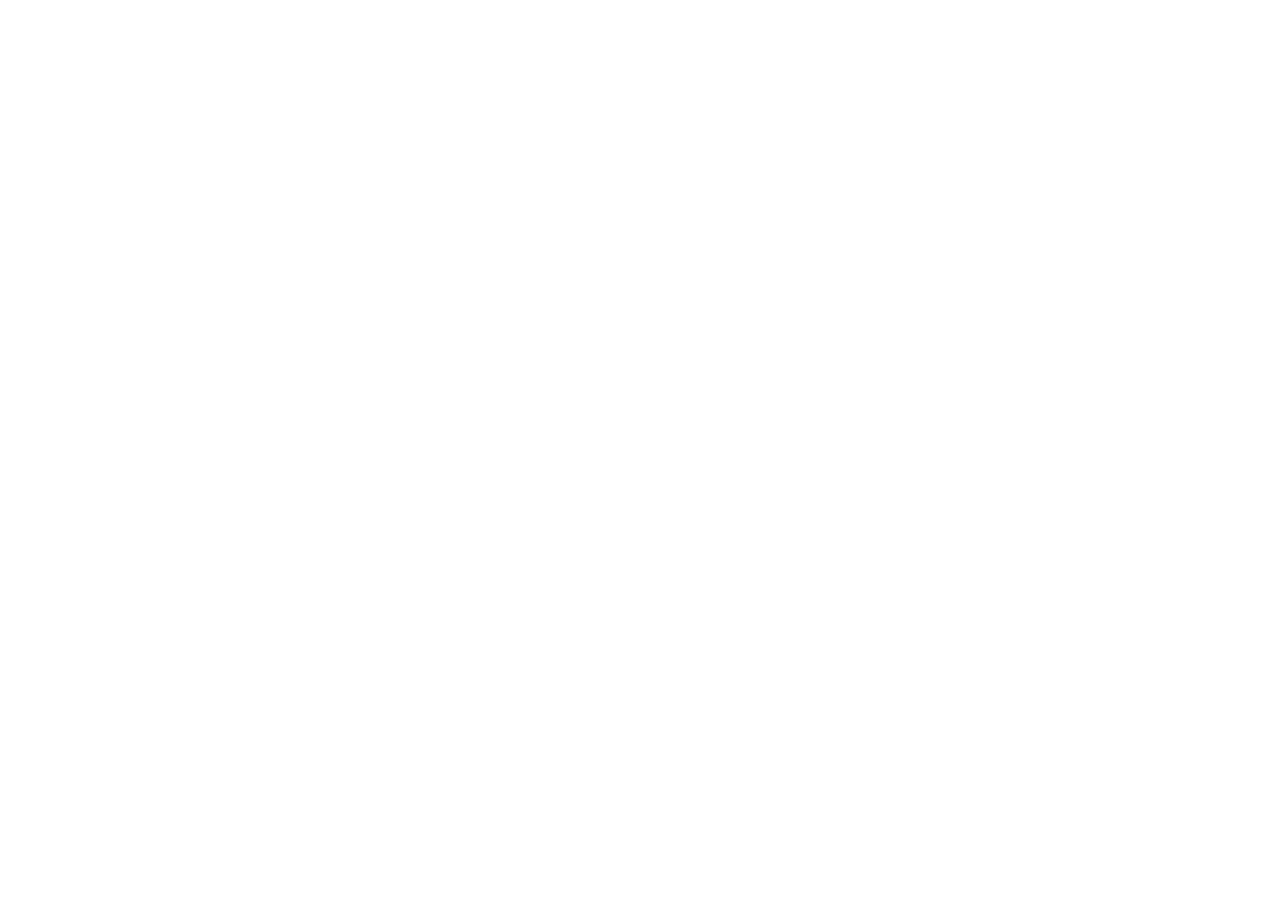
==== commit 43fb5d0b: "create nav-foot module to load within index.html" ====
--- a/index.html
+++ b/index.html
@@ -25,30 +25,8 @@
   </head>
   <body>
     <div class="container">
-     <!-- Static navbar -->
-      <div class="navbar navbar-default navbar-fixed-top" role="navigation">
-        <div class="container">
-          <div class="navbar-header">
-            <button type="button" class="navbar-toggle" data-toggle="collapse" data-target=".navbar-collapse">
-              <span class="sr-only">Toggle navigation</span>
-            </button>
-            <a class="navbar-brand" href="#">Buccal</a>
-          </div>
-        </div>
-      </div>
 
-      <!-- FOOTER -->
-      <footer class="footer-fixed">
-        <div class="bottom-menu bottom-menu-large">
-          <div class="container">
-            <div class="row">
-              <div class="col-md-2 navbar-brand">
-                <a href="#fakelink" class="fui-flat"></a>
-              </div>
-            </div>
-          </div>
-        </div>
-      </footer>
+      <!-- APP CONTENT GOES HERE!! -->
 
     </div><!-- /.container -->
 
--- a/css/custom.css
+++ b/css/custom.css
@@ -1,3 +1,8 @@
+section.welcome {
+  background-color: #edeff1;
+  padding-top: 50%;
+  padding-bottom: 50%;
+}
 footer {
   height: 60px;
 }
@@ -5,6 +10,9 @@
   -webkit-box-sizing: border-box;
   -moz-box-sizing: border-box;
   box-sizing: border-box;
+}
+.center {
+  margin: 0 auto;
 }
 .footer-fixed {
   position: fixed;
@@ -17,3 +25,10 @@
   box-sizing: border-box;
   z-index: 1000;
 }
+.dialog {
+  border-top: none;
+}
+.container {
+  padding-right: 0;
+  padding-left: 0;
+}
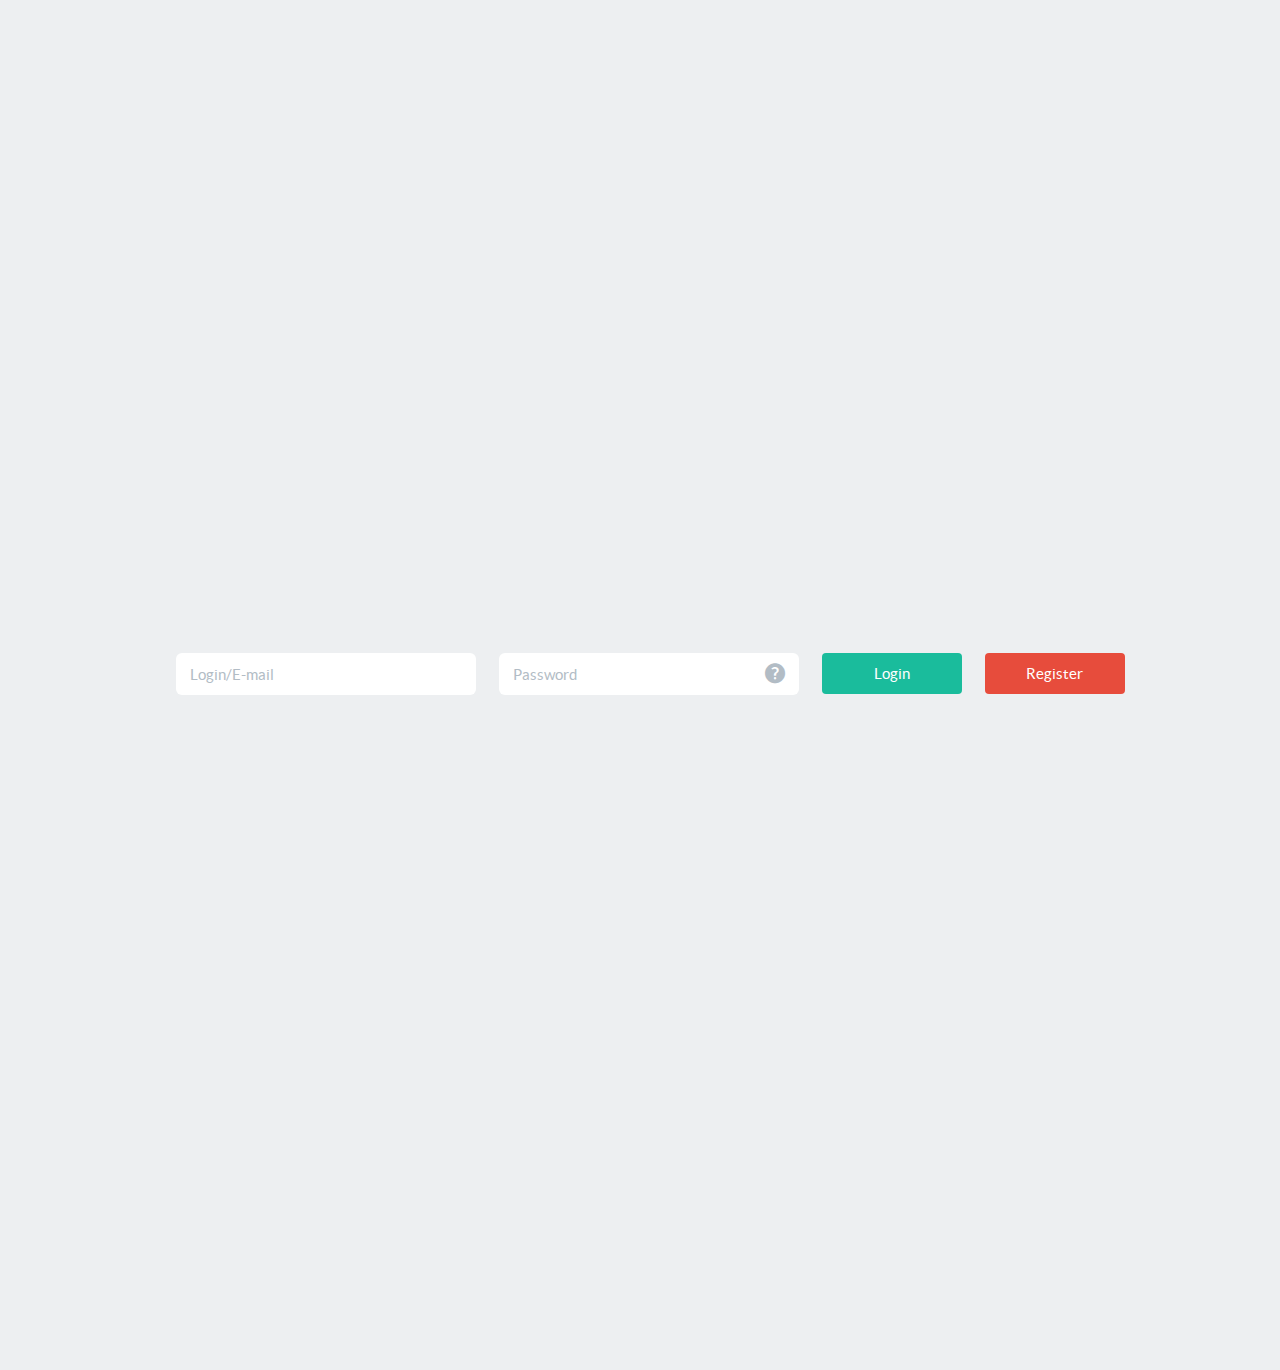
==== commit 51cca630: "Updated shit. Might hurt babies." ====
--- a/index.html
+++ b/index.html
@@ -24,11 +24,35 @@
     <![endif]-->
   </head>
   <body>
-    <div class="container">
+<!-- FIXED NAVBAR -->
+ <nav class="navbar navbar-default navbar-fixed-top" role="navigation">
+   <div class="container">
+     <div class="navbar-header">
+       <button type="button" class="navbar-toggle" data-toggle="collapse" data-target=".navbar-collapse">
+         <span class="sr-only">Toggle navigation</span>
+       </button>
+       <a class="navbar-brand" href="#">Buccal</a>
+     </div>
+   </div>
+ </nav> <!-- END NAVBAR -->
+
+    <div id="theContainer">
 
       <!-- APP CONTENT GOES HERE!! -->
 
     </div><!-- /.container -->
+ <!-- FIXED FOOTER -->
+ <footer class="footer-fixed">
+   <div class="bottom-menu bottom-menu-large">
+     <div class="container">
+       <div class="row">
+         <div class="col-md-2 navbar-brand">
+           <a href="#fakelink" class="fui-flat"></a>
+         </div>
+       </div>
+     </div>
+   </div>
+ </footer> <!-- END FOOTER -->
 
     <!-- Load JS here for greater good =============================-->
     <script src="js/jquery-1.8.3.min.js"></script>
@@ -41,5 +65,6 @@
     <script src="js/flatui-radio.js"></script>
     <script src="js/jquery.tagsinput.js"></script>
     <script src="js/jquery.placeholder.js"></script>
+    <script src="js/application.js"></script>
   </body>
-</html>+</html>
--- a/css/custom.css
+++ b/css/custom.css
@@ -32,3 +32,5 @@
   padding-right: 0;
   padding-left: 0;
 }
+
+nav, footer { display: none; }
